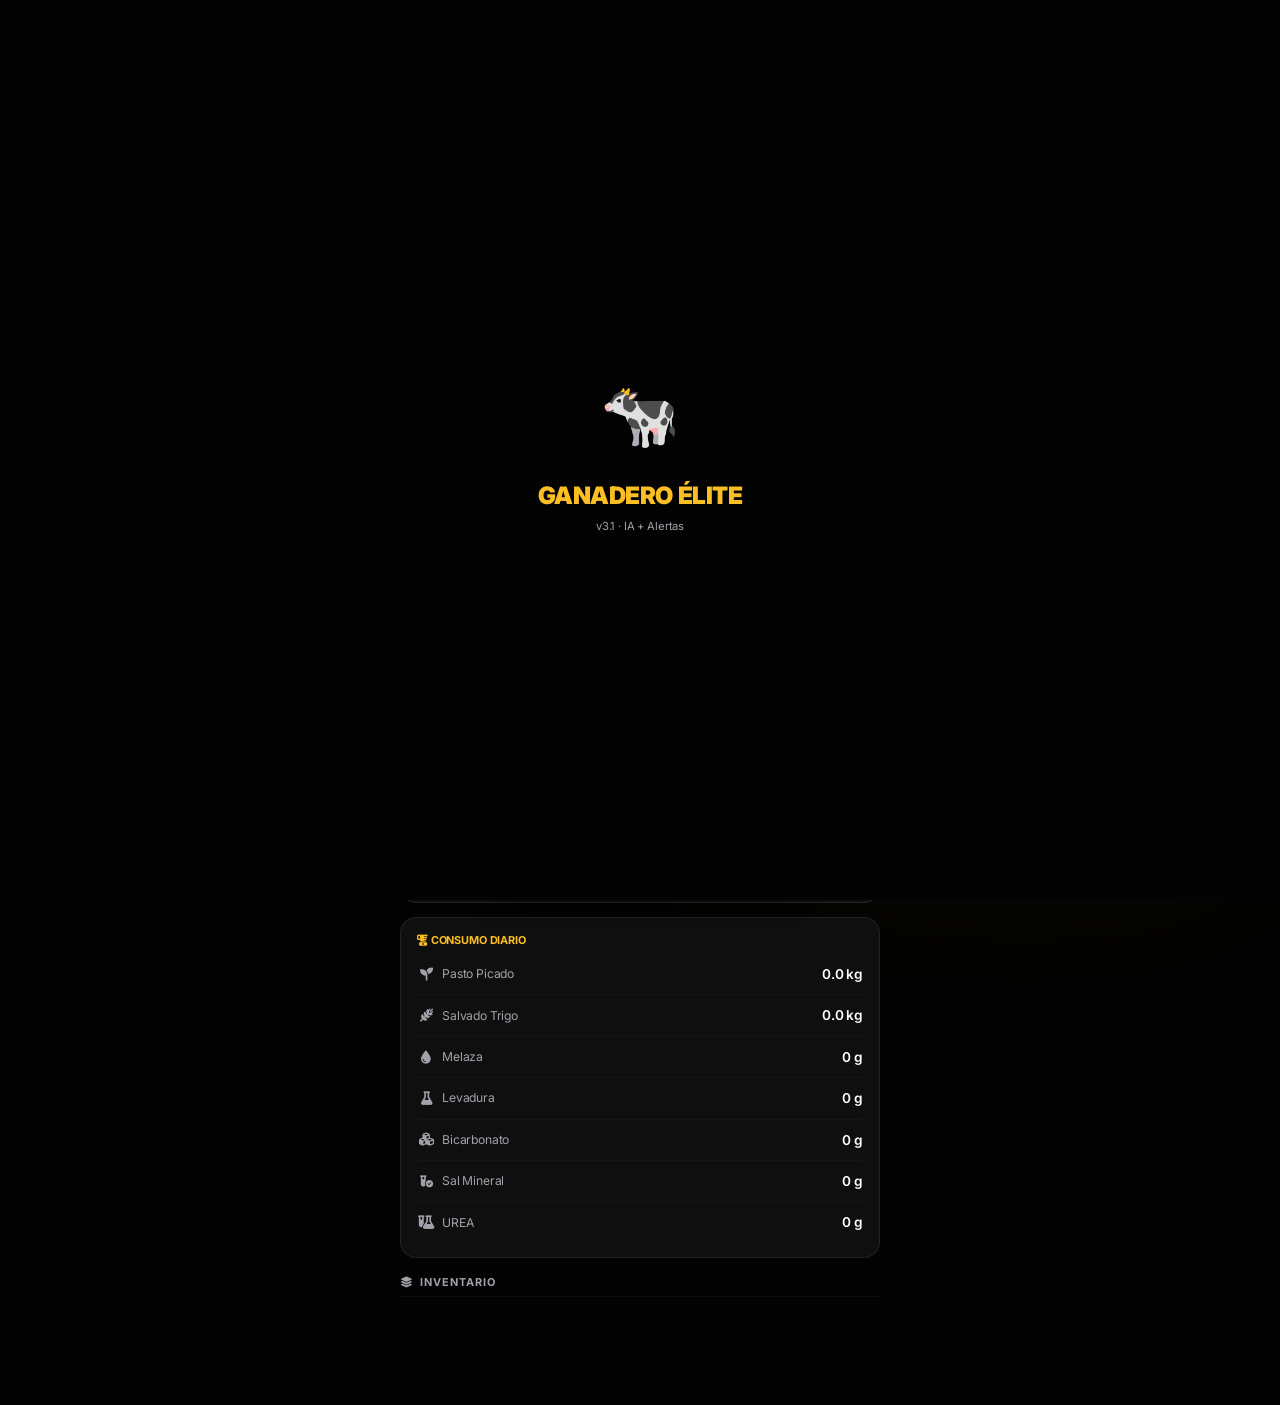
==== index.html @ cb21edc5 "Update index.html" ====
<!DOCTYPE html>
<html lang="es-CO">
<head>
    <meta charset="UTF-8">
    <meta name="viewport" content="width=device-width, initial-scale=1.0, maximum-scale=1.0, user-scalable=no, viewport-fit=cover">
    <title>GANADERO ÉLITE v3.1</title>
    <meta name="theme-color" content="#030303">
    <meta name="apple-mobile-web-app-capable" content="yes">
    <meta name="apple-mobile-web-app-status-bar-style" content="black-translucent">
    <meta name="apple-mobile-web-app-title" content="Ganadero Élite">
    <link rel="manifest" href="./manifest.json">
    <link rel="icon" href="data:image/svg+xml,%3Csvg xmlns='http://www.w3.org/2000/svg' width='32' height='32' viewBox='0 0 32 32'%3E%3Crect width='32' height='32' rx='6' fill='%23030303'/%3E%3Ctext x='16' y='22' font-size='16' text-anchor='middle' fill='%23fbbf24'%3E🐄%3C/text%3E%3C/svg%3E">
    <link href="https://fonts.googleapis.com/css2?family=Inter:wght@300;400;500;600;700;800;900&display=swap" rel="stylesheet">
    <link rel="stylesheet" href="https://cdnjs.cloudflare.com/ajax/libs/font-awesome/6.4.0/css/all.min.css">
    <link rel="stylesheet" href="./styles.css">
</head>
<body>
    <div class="aurora"></div>
    <div id="toastContainer"></div>
    <div id="modalContainer"></div>

    <div class="splash" id="splash" onclick="this.classList.add('hide')">
        <div class="splash-icon">🐄</div>
        <div class="splash-title">GANADERO ÉLITE</div>
        <div class="splash-sub">v3.1 · IA + Alertas</div>
    </div>

    <div class="app">
        <header>
            <h1><i class="fa-solid fa-crown"></i> GANADERO ÉLITE</h1>
            <p class="subtitle">Inteligencia Artificial · Alertas Inteligentes</p>
        </header>
        <div id="v-lote" class="page"></div>
        <div id="v-insumos" class="hidden page"></div>
        <div id="v-sanidad" class="hidden page"></div>
        <div id="v-ajustes" class="hidden page"></div>
        <div id="v-perfil" class="hidden page"></div>
    </div>

    <!-- MENÚ INFERIOR: Optimizado para pulgar derecho -->
    <nav class="bottom-nav" id="bottomNav">
        <button class="bn-btn" data-p="ajustes"><i class="fa-solid fa-gear"></i><span>Ajustes</span></button>
        <div class="bn-sep"></div>
        <button class="bn-btn" data-p="sanidad"><i class="fa-solid fa-syringe"></i><span>Sanidad</span></button>
        <div class="bn-sep"></div>
        <button class="bn-btn-add" onclick="toggleAdd()"><i class="fa-solid fa-plus"></i></button>
        <div class="bn-sep"></div>
        <button class="bn-btn" data-p="insumos"><i class="fa-solid fa-boxes"></i><span>Insumos</span></button>
        <div class="bn-sep"></div>
        <button class="bn-btn active" data-p="lote"><i class="fa-solid fa-chart-pie"></i><span>Lote</span></button>
    </nav>

    <div class="modal-overlay hidden" id="addAnimalModal">
        <div class="modal">
            <div class="modal-title">🐄 NUEVO ANIMAL</div>
            <div class="flex-col gap10">
                <input id="newN" type="text" placeholder="Nombre del Animal">
                <input id="newW" type="number" placeholder="Peso Inicial (kg)" min="20" max="2000">
                <button class="btn btn-gold" onclick="addAnimal()"><i class="fa-solid fa-check-circle"></i> GUARDAR</button>
                <button class="btn btn-gray" onclick="closeAddModal()">CANCELAR</button>
            </div>
        </div>
    </div>

    <script src="./app.js"></script>
</body>
</html>
---- styles.css ----
/* ==================== GANADERO ÉLITE v3.1 - ESTILOS ==================== */
:root {
    --bg: #030303; --card: rgba(18,18,18,.85); --border: rgba(255,255,255,.08);
    --accent: #fbbf24; --accent-glow: rgba(251,191,36,.4); --accent-grad: linear-gradient(135deg,#fbbf24,#f59e0b);
    --text: #fff; --muted: #a1a1aa; --danger: #ef4444; --success: #22c55e; --info: #3b82f6; --warning: #f59e0b; --purple: #a78bfa;
    --etapa-inicio: #fbbf24; --etapa-desarrollo: #60a5fa; --etapa-ceba: #fb923c; --etapa-madurez: #f87171;
}
* { margin: 0; padding: 0; box-sizing: border-box; -webkit-tap-highlight-color: transparent; }
body { font-family: 'Inter',-apple-system,sans-serif; background: var(--bg); color: var(--text); min-height: 100vh; padding: 14px 14px 100px; font-size: 15px; display: flex; justify-content: center; overflow-x: hidden; font-weight: 400; line-height: 1.5; -webkit-font-smoothing: antialiased; letter-spacing: -0.01em; }
.aurora { position: fixed; top: 0; left: 0; width: 100%; height: 100%; background: radial-gradient(circle at 20% 30%,#1e1b13 0%,transparent 40%),radial-gradient(circle at 80% 70%,#1a1608 0%,transparent 40%); z-index: -1; filter: blur(80px); opacity: .6; }
.app { width: 100%; max-width: 480px; position: relative; display: flex; flex-direction: column; gap: 16px; }
@keyframes fadeIn { from { opacity: 0; transform: translateY(8px); } to { opacity: 1; transform: translateY(0); } }
@keyframes slideIn { from { opacity: 0; transform: translateX(20px); } to { opacity: 1; transform: translateX(0); } }
@keyframes glow { 0%,100% { opacity: 1; } 50% { opacity: .4; } }
@keyframes slideDown { from { opacity: 0; transform: translateY(-20px); } to { opacity: 1; transform: translateY(0); } }
@keyframes pulse { 0%,100% { transform: scale(1); } 50% { transform: scale(1.02); } }
@keyframes trendUp { 0% { transform: translateY(0); } 50% { transform: translateY(-3px); } 100% { transform: translateY(0); } }
.page { animation: slideIn .3s ease; }
.splash { position: fixed; top: 0; left: 0; width: 100%; height: 100%; background: var(--bg); z-index: 9999; display: flex; flex-direction: column; align-items: center; justify-content: center; transition: opacity .5s ease; cursor: pointer; }
.splash.hide { opacity: 0; pointer-events: none; } .splash-icon { font-size: 4rem; animation: pulse 2s infinite; } .splash-title { font-weight: 900; font-size: 1.5rem; color: var(--accent); margin-top: 16px; letter-spacing: -0.02em; } .splash-sub { font-size: .7rem; color: var(--muted); margin-top: 4px; }
header { text-align: center; padding: 12px 0 8px; } header h1 { font-weight: 900; font-size: 1.75rem; background: var(--accent-grad); -webkit-background-clip: text; -webkit-text-fill-color: transparent; line-height: 1.15; } header .subtitle { font-size: .6rem; color: var(--muted); letter-spacing: 3px; font-weight: 500; text-transform: uppercase; }
.card { background: var(--card); backdrop-filter: blur(20px); -webkit-backdrop-filter: blur(20px); border: 1px solid var(--border); border-radius: 22px; padding: 18px 20px; margin-bottom: 14px; }
.card-sm { padding: 14px 16px; border-radius: 16px; }
input[type=number],input[type=text],select { width: 100%; padding: 14px 16px; border-radius: 16px; border: 1px solid var(--border); background: rgba(255,255,255,.04); color: var(--text); font-family: 'Inter',sans-serif; font-size: 15px; font-weight: 500; outline: none; transition: all .3s ease; }
select { appearance: none; -webkit-appearance: none; background-image: url("data:image/svg+xml,%3Csvg xmlns='http://www.w3.org/2000/svg' width='12' height='12' viewBox='0 0 12 12'%3E%3Cpath fill='%23a1a1aa' d='M6 8L1 3h10z'/%3E%3C/svg%3E"); background-repeat: no-repeat; background-position: right 16px center; padding-right: 40px; } select option { background: #1a1a1a; color: #fff; }
input:focus,select:focus { border-color: var(--accent); box-shadow: 0 0 0 4px rgba(251,191,36,.08); background: rgba(255,255,255,.07); }
.btn { width: 100%; padding: 15px 18px; border-radius: 18px; border: none; font-size: .8rem; font-weight: 700; cursor: pointer; display: flex; align-items: center; justify-content: center; gap: 9px; transition: all .3s ease; margin-bottom: 10px; position: relative; overflow: hidden; }
.btn::after { content: ''; position: absolute; width: 100%; height: 100%; top: 0; left: -100%; background: linear-gradient(90deg,transparent,rgba(255,255,255,.2),transparent); transition: left .5s ease; } .btn:active::after { left: 100%; } .btn:active { transform: scale(.96); }
.btn-gold { background: var(--accent-grad); color: #000; box-shadow: 0 8px 28px var(--accent-glow); } .btn-gray { background: rgba(255,255,255,.04); color: #fff; border: 1px solid var(--border); } .btn-green { background: rgba(34,197,94,.1); color: #22c55e; border: 1px solid rgba(34,197,94,.25); } .btn-purple { background: rgba(167,139,250,.1); color: #a78bfa; border: 1px solid rgba(167,139,250,.25); } .btn-danger { background: rgba(239,68,68,.1); color: #ef4444; border: 1px solid rgba(239,68,68,.25); } .btn-sm { width: auto; padding: 8px 14px; font-size: .7rem; min-height: 38px; }
.row { display: flex; justify-content: space-between; align-items: center; padding: 10px 0; border-bottom: 1px solid rgba(255,255,255,.025); } .row:last-child { border-bottom: none; }
.row-label { color: var(--muted); font-size: .76rem; display: flex; align-items: center; gap: 7px; } .row-label i { font-size: .82rem; width: 18px; text-align: center; } .row-val { font-weight: 600; font-size: .85rem; }
.capital-value { font-size: 1.9rem; font-weight: 800; color: var(--accent); line-height: 1.05; margin-bottom: 4px; letter-spacing: -0.03em; }
.stats-grid { display: grid; grid-template-columns: 1fr 1fr; gap: 9px; margin-top: 12px; } .stat-item { background: rgba(255,255,255,.015); padding: 10px 12px; border-radius: 12px; border: 1px solid rgba(255,255,255,.03); }
.estado-simple { display: flex; gap: 8px; margin: 10px 0; } .estado-pildora { flex: 1; text-align: center; padding: 10px 5px; border-radius: 12px; background: rgba(255,255,255,.02); border: 1px solid rgba(255,255,255,.05); } .estado-pildora .num { font-size: 1.3rem; font-weight: 800; } .estado-pildora .lbl { font-size: .55rem; color: var(--muted); margin-top: 2px; text-transform: uppercase; } .estado-pildora.e .num { color: var(--success); } .estado-pildora.b .num { color: var(--info); } .estado-pildora.r .num { color: var(--warning); } .estado-pildora.m .num { color: var(--danger); }
.progress { width: 100%; height: 6px; background: rgba(255,255,255,.06); border-radius: 4px; overflow: hidden; margin: 8px 0; } .progress-fill { height: 100%; border-radius: 4px; transition: width .8s ease; }
.alert-item { display: flex; align-items: flex-start; gap: 9px; padding: 10px 12px; border-radius: 12px; margin-bottom: 5px; font-size: .72rem; animation: pulse 3s infinite; }
.alert-danger { background: rgba(239,68,68,.08); border-left: 3px solid var(--danger); } .alert-warning { background: rgba(251,191,36,.08); border-left: 3px solid var(--warning); } .alert-info { background: rgba(59,130,246,.08); border-left: 3px solid var(--info); } .alert-purple { background: rgba(167,139,250,.08); border-left: 3px solid #a78bfa; }
.grid { display: grid; grid-template-columns: 1fr 1fr; gap: 12px; }
.animal-card { background: rgba(255,255,255,.025); border: 1px solid var(--border); border-left: 4px solid var(--border); border-radius: 18px; padding: 14px 10px; text-align: center; cursor: pointer; position: relative; transition: all .3s ease; }
.animal-card:active { background: rgba(251,191,36,.06); transform: translateY(-4px); }
.animal-card.etapa-inicio-card { border-left-color: var(--etapa-inicio); } .animal-card.etapa-desarrollo-card { border-left-color: var(--etapa-desarrollo); } .animal-card.etapa-ceba-card { border-left-color: var(--etapa-ceba); } .animal-card.etapa-madurez-card { border-left-color: var(--etapa-madurez); }
.animal-card .name { font-weight: 700; text-transform: uppercase; font-size: .7rem; letter-spacing: .3px; } .animal-card .weight { color: var(--accent); font-weight: 800; font-size: 1rem; margin: 2px 0; } .animal-card .cm { font-size: .66rem; font-weight: 600; margin-top: 2px; }
.trend-indicator { display: inline-flex; align-items: center; gap: 2px; font-size: .7rem; font-weight: 700; } .trend-up { color: var(--success); animation: trendUp 2s infinite; } .trend-down { color: var(--danger); } .trend-stable { color: var(--muted); }
.mini-chart { display: flex; align-items: flex-end; gap: 3px; height: 24px; justify-content: center; margin-top: 4px; } .mini-chart-bar { width: 6px; border-radius: 3px 3px 0 0; background: rgba(251,191,36,.3); transition: height .5s ease; } .mini-chart-bar:last-child { background: var(--accent); }
.etapa-tag { display: inline-block; padding: 2px 8px; border-radius: 10px; font-size: .55rem; font-weight: 600; margin: 3px 0; } .etapa-inicio { background: rgba(251,191,36,.15); color: #fbbf24; } .etapa-desarrollo { background: rgba(59,130,246,.15); color: #60a5fa; } .etapa-ceba { background: rgba(245,158,11,.15); color: #fb923c; } .etapa-madurez { background: rgba(239,68,68,.15); color: #f87171; }
.retiro-badge { display: inline-block; background: rgba(239,68,68,.2); color: #f87171; padding: 2px 6px; border-radius: 8px; font-size: .5rem; margin-top: 3px; animation: pulse 2s infinite; }
.mini-led { position: absolute; top: 10px; right: 10px; width: 10px; height: 10px; border-radius: 50%; } .ml-g { background: #22c55e; box-shadow: 0 0 8px rgba(34,197,94,.5); animation: glow 2s infinite; } .ml-b { background: #3b82f6; box-shadow: 0 0 8px rgba(59,130,246,.5); animation: glow 2.5s infinite; } .ml-o { background: #f59e0b; box-shadow: 0 0 8px rgba(245,158,11,.5); animation: glow 1.5s infinite; } .ml-r { background: #ef4444; box-shadow: 0 0 8px rgba(239,68,68,.5); animation: glow 1s infinite; } .ml-x { background: #6b7280; } .lock-icon { position: absolute; top: 8px; left: 10px; font-size: .7rem; color: #fbbf24; }
.section-title { display: flex; align-items: center; gap: 7px; font-size: .68rem; font-weight: 700; letter-spacing: 1px; text-transform: uppercase; color: var(--muted); margin: 16px 0 8px; padding-bottom: 6px; border-bottom: 1px solid rgba(255,255,255,.04); }
.alerta-card { display: flex; align-items: center; gap: 14px; padding: 16px; border-radius: 18px; margin-bottom: 14px; border: 2px solid; } .alerta-card.verde { background: rgba(34,197,94,.06); border-color: rgba(34,197,94,.35); } .alerta-card.azul { background: rgba(59,130,246,.06); border-color: rgba(59,130,246,.35); } .alerta-card.naranja { background: rgba(245,158,11,.06); border-color: rgba(245,158,11,.35); } .alerta-card.rojo { background: rgba(239,68,68,.06); border-color: rgba(239,68,68,.35); }
.alerta-led { width: 40px; height: 40px; border-radius: 50%; display: flex; align-items: center; justify-content: center; font-size: 1.2rem; flex-shrink: 0; } .alerta-led.verde { background: radial-gradient(circle at 35% 35%,#4ade80,#16a34a); } .alerta-led.azul { background: radial-gradient(circle at 35% 35%,#60a5fa,#2563eb); } .alerta-led.naranja { background: radial-gradient(circle at 35% 35%,#fbbf24,#d97706); } .alerta-led.rojo { background: radial-gradient(circle at 35% 35%,#f87171,#dc2626); }
.alerta-titulo { font-weight: 800; font-size: .9rem; margin-bottom: 2px; } .alerta-met { font-weight: 700; font-size: .72rem; margin-top: 3px; }
.hist-item { display: flex; justify-content: space-between; align-items: center; padding: 8px 10px; background: rgba(255,255,255,.015); border-radius: 10px; margin-bottom: 4px; border: 1px solid rgba(255,255,255,.03); font-size: .78rem; }
.badge { font-size: .65rem; font-weight: 600; padding: 2px 6px; border-radius: 6px; } .badge-up { background: rgba(34,197,94,.1); color: #22c55e; } .badge-down { background: rgba(239,68,68,.1); color: #ef4444; }

/* PERFIL ESTILO RED SOCIAL */
.profile-cover { text-align: center; padding: 20px 0 14px; }
.profile-avatar { width: 64px; height: 64px; border-radius: 50%; background: rgba(255,255,255,.05); display: flex; align-items: center; justify-content: center; font-size: 2rem; margin: 0 auto 8px; border: 2px solid var(--accent); }
.profile-name { font-weight: 900; font-size: 1.3rem; color: var(--accent); } .profile-sub { font-size: .6rem; color: var(--muted); letter-spacing: 1px; font-weight: 500; }
.profile-stats { display: flex; gap: 8px; justify-content: center; margin: 10px 0; }
.profile-stat { text-align: center; padding: 6px 12px; background: rgba(255,255,255,.02); border-radius: 10px; } .profile-stat .val { font-size: .9rem; font-weight: 700; color: var(--accent); } .profile-stat .lbl { font-size: .55rem; color: var(--muted); }
.proyeccion-grid { display: grid; grid-template-columns: 1fr 1fr 1fr; gap: 6px; margin-top: 8px; } .proyeccion-item { background: rgba(255,255,255,.02); padding: 8px 6px; border-radius: 10px; text-align: center; border: 1px solid rgba(255,255,255,.04); } .proyeccion-item .dias { font-size: .6rem; color: var(--muted); } .proyeccion-item .peso { font-weight: 700; font-size: .85rem; color: var(--accent); } .proyeccion-item .ganancia { font-size: .6rem; margin-top: 2px; }
.aplicacion-item { background: rgba(255,255,255,.02); padding: 8px 12px; border-radius: 10px; margin-bottom: 3px; font-size: .7rem; display: flex; justify-content: space-between; align-items: center; border: 1px solid rgba(255,255,255,.03); }
.insumo-row { display: flex; align-items: center; gap: 8px; padding: 10px 0; border-bottom: 1px solid rgba(255,255,255,.03); } .insumo-row:last-child { border-bottom: none; } .insumo-row i { font-size: 1rem; width: 22px; text-align: center; flex-shrink: 0; } .insumo-info { flex: 1; } .insumo-info .insumo-nombre { font-size: .78rem; font-weight: 500; display: block; } .insumo-info .insumo-detalle { font-size: .6rem; color: var(--muted); } .insumo-inputs { display: flex; gap: 4px; align-items: center; } .insumo-inputs input { width: 70px; text-align: right; padding: 8px 6px; font-size: .75rem; min-height: 32px; }
.sup-card { background: rgba(255,255,255,.02); border: 1px solid rgba(255,255,255,.06); border-radius: 14px; padding: 12px; margin-bottom: 8px; } .sup-card-header { display: flex; justify-content: space-between; align-items: center; margin-bottom: 4px; } .sup-card-header .sup-nombre { font-size: .76rem; font-weight: 600; } .sup-card-actions { display: flex; gap: 4px; } .sup-card-actions button { background: transparent; border: none; color: var(--muted); font-size: .75rem; cursor: pointer; padding: 4px 6px; border-radius: 6px; } .sup-card-body { font-size: .63rem; color: var(--muted); display: flex; flex-wrap: wrap; gap: 6px; } .sup-card-body span { background: rgba(255,255,255,.03); padding: 2px 6px; border-radius: 5px; }
.stock-row { display: flex; align-items: center; gap: 10px; padding: 10px 0; border-bottom: 1px solid rgba(255,255,255,.03); } .stock-row:last-child { border-bottom: none; } .stock-row i { font-size: 1rem; width: 20px; text-align: center; flex-shrink: 0; } .stock-info { flex: 1; } .stock-info .stock-name { font-size: .76rem; font-weight: 500; display: block; } .stock-info .stock-consumo { font-size: .6rem; color: var(--muted); display: block; margin-top: 2px; }
.config-section { background: rgba(255,255,255,.02); padding: 12px; border-radius: 14px; margin-bottom: 10px; border: 1px solid rgba(255,255,255,.05); } .config-section h3 { font-size: .72rem; font-weight: 700; color: var(--accent); margin-bottom: 6px; display: flex; align-items: center; gap: 6px; }
.ia-card { background: rgba(167,139,250,.05); border: 1px solid rgba(167,139,250,.2); border-radius: 16px; padding: 14px; margin-bottom: 14px; } .ia-card .ia-title { font-size: .7rem; font-weight: 700; color: var(--purple); margin-bottom: 6px; display: flex; align-items: center; gap: 6px; } .ia-card .ia-prediction { font-size: 1.1rem; font-weight: 800; color: var(--accent); } .ia-card .ia-confidence { font-size: .58rem; color: var(--muted); margin-top: 2px; }
.ranking-item { display: flex; align-items: center; gap: 8px; padding: 6px 0; font-size: .7rem; } .ranking-emoji { font-size: 1rem; }

/* MENÚ INFERIOR */
.bottom-nav { position: fixed; bottom: 16px; left: 50%; transform: translateX(-50%); display: flex; gap: 0; background: var(--card); backdrop-filter: blur(20px); border-radius: 20px; padding: 6px 8px; border: 1px solid var(--border); z-index: 100; box-shadow: 0 10px 30px rgba(0,0,0,0.5); width: auto; max-width: 95%; }
.bn-btn { display: flex; flex-direction: column; align-items: center; justify-content: center; gap: 2px; padding: 8px 14px; border: none; background: transparent; color: var(--muted); font-family: 'Inter',sans-serif; font-size: .55rem; font-weight: 500; cursor: pointer; border-radius: 14px; transition: all .3s ease; min-width: 50px; } .bn-btn i { font-size: 1.1rem; } .bn-btn.active { color: var(--accent); } .bn-btn.active i { color: var(--accent); }
.bn-btn-add { width: 48px; height: 48px; border-radius: 50%; background: var(--accent-grad); color: #000; border: none; font-size: 1.3rem; cursor: pointer; display: flex; align-items: center; justify-content: center; margin: -10px 4px 0 4px; box-shadow: 0 6px 20px var(--accent-glow); transition: all .3s ease; flex-shrink: 0; } .bn-btn-add:active { transform: scale(.9); }
.modal-overlay { position: fixed; top: 0; left: 0; width: 100%; height: 100%; background: rgba(0,0,0,.8); z-index: 200; display: flex; align-items: center; justify-content: center; padding: 20px; } .modal { background: #1a1a1a; border: 1px solid var(--border); border-radius: 22px; padding: 24px; width: 100%; max-width: 420px; max-height: 80vh; overflow-y: auto; } .modal-title { font-weight: 700; font-size: .9rem; margin-bottom: 12px; color: var(--accent); }
.toast { position: fixed; top: 20px; left: 50%; transform: translateX(-50%); background: var(--card); border: 1px solid var(--accent); padding: 14px 22px; border-radius: 30px; z-index: 1000; font-weight: 500; font-size: .8rem; color: var(--text); animation: slideDown .4s ease,fadeIn .4s ease; box-shadow: 0 10px 30px rgba(0,0,0,.5); text-align: center; max-width: 90%; }
.hidden { display: none !important; } .flex-col { display: flex; flex-direction: column; } .gap8 { gap: 8px; } .gap10 { gap: 10px; } .mb6 { margin-bottom: 6px; } .mb8 { margin-bottom: 8px; } .mb14 { margin-bottom: 14px; } .mt8 { margin-top: 8px; } .mt12 { margin-top: 12px; } .mt20 { margin-top: 20px; } .pt12 { padding-top: 12px; } .bt { border-top: 1px solid var(--border); } .text-success { color: var(--success); } .text-danger { color: var(--danger); }
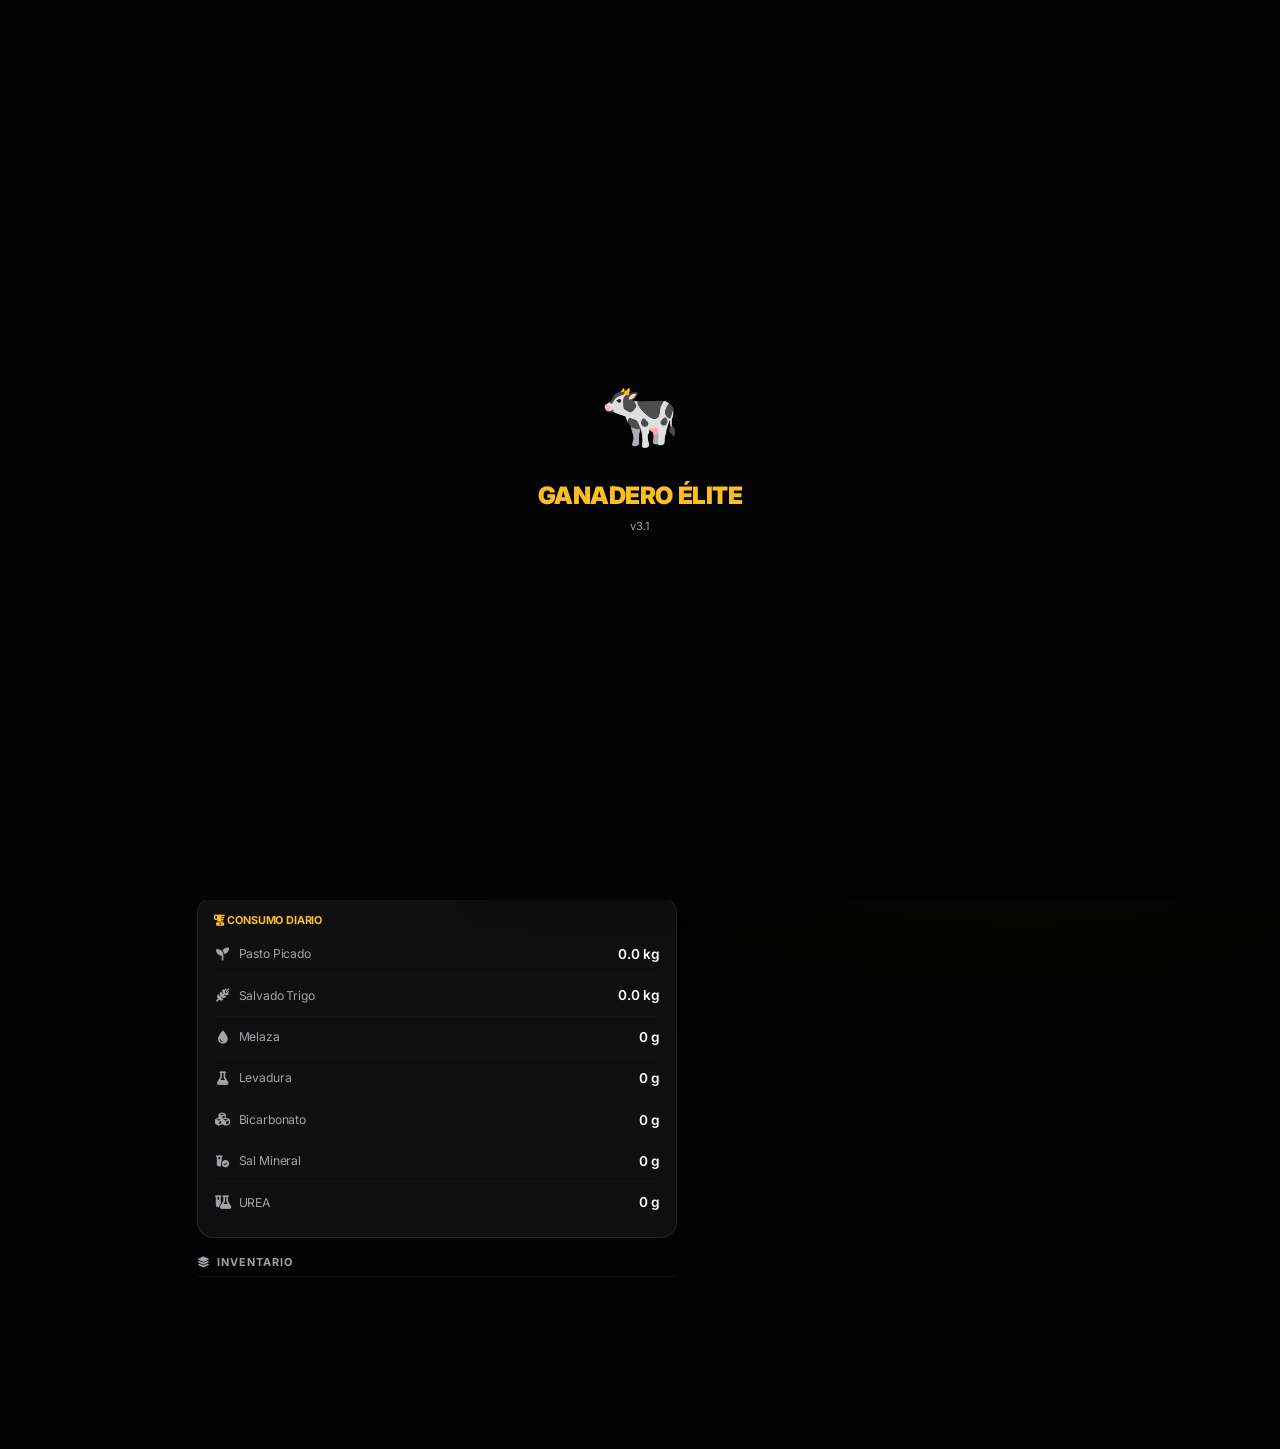
==== commit 9514dcc8: "Update index.html" ====
--- a/index.html
+++ b/index.html
@@ -3,7 +3,7 @@
 <head>
     <meta charset="UTF-8">
     <meta name="viewport" content="width=device-width, initial-scale=1.0, maximum-scale=1.0, user-scalable=no, viewport-fit=cover">
-    <title>GANADERO ÉLITE v3.1</title>
+    <title>GANADERO ÉLITE</title>
     <meta name="theme-color" content="#030303">
     <meta name="apple-mobile-web-app-capable" content="yes">
     <meta name="apple-mobile-web-app-status-bar-style" content="black-translucent">
@@ -22,13 +22,13 @@
     <div class="splash" id="splash" onclick="this.classList.add('hide')">
         <div class="splash-icon">🐄</div>
         <div class="splash-title">GANADERO ÉLITE</div>
-        <div class="splash-sub">v3.1 · IA + Alertas</div>
+        <div class="splash-sub">v3.1</div>
     </div>
 
     <div class="app">
         <header>
             <h1><i class="fa-solid fa-crown"></i> GANADERO ÉLITE</h1>
-            <p class="subtitle">Inteligencia Artificial · Alertas Inteligentes</p>
+            <p class="subtitle">Gestión Inteligente</p>
         </header>
         <div id="v-lote" class="page"></div>
         <div id="v-insumos" class="hidden page"></div>
@@ -37,16 +37,12 @@
         <div id="v-perfil" class="hidden page"></div>
     </div>
 
-    <!-- MENÚ INFERIOR: Optimizado para pulgar derecho -->
+    <!-- Menú reorganizado para pulgar derecho -->
     <nav class="bottom-nav" id="bottomNav">
         <button class="bn-btn" data-p="ajustes"><i class="fa-solid fa-gear"></i><span>Ajustes</span></button>
-        <div class="bn-sep"></div>
         <button class="bn-btn" data-p="sanidad"><i class="fa-solid fa-syringe"></i><span>Sanidad</span></button>
-        <div class="bn-sep"></div>
         <button class="bn-btn-add" onclick="toggleAdd()"><i class="fa-solid fa-plus"></i></button>
-        <div class="bn-sep"></div>
         <button class="bn-btn" data-p="insumos"><i class="fa-solid fa-boxes"></i><span>Insumos</span></button>
-        <div class="bn-sep"></div>
         <button class="bn-btn active" data-p="lote"><i class="fa-solid fa-chart-pie"></i><span>Lote</span></button>
     </nav>
 
--- a/styles.css
+++ b/styles.css
@@ -67,10 +67,112 @@
 .ia-card { background: rgba(167,139,250,.05); border: 1px solid rgba(167,139,250,.2); border-radius: 16px; padding: 14px; margin-bottom: 14px; } .ia-card .ia-title { font-size: .7rem; font-weight: 700; color: var(--purple); margin-bottom: 6px; display: flex; align-items: center; gap: 6px; } .ia-card .ia-prediction { font-size: 1.1rem; font-weight: 800; color: var(--accent); } .ia-card .ia-confidence { font-size: .58rem; color: var(--muted); margin-top: 2px; }
 .ranking-item { display: flex; align-items: center; gap: 8px; padding: 6px 0; font-size: .7rem; } .ranking-emoji { font-size: 1rem; }
 
-/* MENÚ INFERIOR */
-.bottom-nav { position: fixed; bottom: 16px; left: 50%; transform: translateX(-50%); display: flex; gap: 0; background: var(--card); backdrop-filter: blur(20px); border-radius: 20px; padding: 6px 8px; border: 1px solid var(--border); z-index: 100; box-shadow: 0 10px 30px rgba(0,0,0,0.5); width: auto; max-width: 95%; }
-.bn-btn { display: flex; flex-direction: column; align-items: center; justify-content: center; gap: 2px; padding: 8px 14px; border: none; background: transparent; color: var(--muted); font-family: 'Inter',sans-serif; font-size: .55rem; font-weight: 500; cursor: pointer; border-radius: 14px; transition: all .3s ease; min-width: 50px; } .bn-btn i { font-size: 1.1rem; } .bn-btn.active { color: var(--accent); } .bn-btn.active i { color: var(--accent); }
-.bn-btn-add { width: 48px; height: 48px; border-radius: 50%; background: var(--accent-grad); color: #000; border: none; font-size: 1.3rem; cursor: pointer; display: flex; align-items: center; justify-content: center; margin: -10px 4px 0 4px; box-shadow: 0 6px 20px var(--accent-glow); transition: all .3s ease; flex-shrink: 0; } .bn-btn-add:active { transform: scale(.9); }
-.modal-overlay { position: fixed; top: 0; left: 0; width: 100%; height: 100%; background: rgba(0,0,0,.8); z-index: 200; display: flex; align-items: center; justify-content: center; padding: 20px; } .modal { background: #1a1a1a; border: 1px solid var(--border); border-radius: 22px; padding: 24px; width: 100%; max-width: 420px; max-height: 80vh; overflow-y: auto; } .modal-title { font-weight: 700; font-size: .9rem; margin-bottom: 12px; color: var(--accent); }
-.toast { position: fixed; top: 20px; left: 50%; transform: translateX(-50%); background: var(--card); border: 1px solid var(--accent); padding: 14px 22px; border-radius: 30px; z-index: 1000; font-weight: 500; font-size: .8rem; color: var(--text); animation: slideDown .4s ease,fadeIn .4s ease; box-shadow: 0 10px 30px rgba(0,0,0,.5); text-align: center; max-width: 90%; }
-.hidden { display: none !important; } .flex-col { display: flex; flex-direction: column; } .gap8 { gap: 8px; } .gap10 { gap: 10px; } .mb6 { margin-bottom: 6px; } .mb8 { margin-bottom: 8px; } .mb14 { margin-bottom: 14px; } .mt8 { margin-top: 8px; } .mt12 { margin-top: 12px; } .mt20 { margin-top: 20px; } .pt12 { padding-top: 12px; } .bt { border-top: 1px solid var(--border); } .text-success { color: var(--success); } .text-danger { color: var(--danger); }
+/* ==================== MENÚ INFERIOR REDISEÑADO ==================== */
+.bottom-nav {
+    position: fixed;
+    bottom: 16px;
+    left: 50%;
+    transform: translateX(-50%);
+    display: flex;
+    align-items: center;
+    gap: 0;
+    background: rgba(10,10,10,.95);
+    backdrop-filter: blur(20px);
+    -webkit-backdrop-filter: blur(20px);
+    border-radius: 20px;
+    padding: 8px 10px;
+    border: 1.5px solid rgba(251,191,36,.2);
+    z-index: 100;
+    box-shadow: 0 8px 32px rgba(0,0,0,.6), 0 0 0 1px rgba(251,191,36,.05);
+    width: auto;
+    max-width: 96%;
+}
+
+.bn-btn {
+    display: flex;
+    flex-direction: column;
+    align-items: center;
+    justify-content: center;
+    gap: 3px;
+    padding: 8px 12px;
+    border: none;
+    background: transparent;
+    color: var(--muted);
+    font-family: 'Inter', sans-serif;
+    font-size: .6rem;
+    font-weight: 500;
+    cursor: pointer;
+    border-radius: 14px;
+    transition: all .3s ease;
+    min-width: 50px;
+    position: relative;
+}
+
+.bn-btn i {
+    font-size: 1.3rem;
+    transition: all .3s ease;
+}
+
+.bn-btn span {
+    transition: all .3s ease;
+}
+
+/* Indicador de botón activo - barra dorada superior */
+.bn-btn.active {
+    color: var(--accent);
+}
+
+.bn-btn.active i {
+    color: var(--accent);
+}
+
+.bn-btn.active::before {
+    content: '';
+    position: absolute;
+    top: 2px;
+    left: 50%;
+    transform: translateX(-50%);
+    width: 20px;
+    height: 3px;
+    background: var(--accent-grad);
+    border-radius: 2px;
+    box-shadow: 0 0 6px var(--accent-glow);
+}
+
+/* Separadores entre botones */
+.bn-sep {
+    width: 1px;
+    height: 20px;
+    background: rgba(255,255,255,.06);
+    flex-shrink: 0;
+}
+
+/* Botón central (+) con glow pulsante */
+.bn-btn-add {
+    width: 50px;
+    height: 50px;
+    border-radius: 50%;
+    background: var(--accent-grad);
+    color: #000;
+    border: none;
+    font-size: 1.4rem;
+    cursor: pointer;
+    display: flex;
+    align-items: center;
+    justify-content: center;
+    margin: 0 2px;
+    box-shadow: 0 0 20px var(--accent-glow);
+    transition: all .3s ease;
+    flex-shrink: 0;
+    animation: pulse 3s infinite;
+}
+
+.bn-btn-add:active {
+    transform: scale(.88);
+    box-shadow: 0 0 30px var(--accent-glow);
+}
+
+@keyframes pulse {
+    0%, 100% { box-shadow: 0 0 20px var(--accent-glow); }
+    50% { box-shadow: 0 0 35px var(--accent-glow), 0 0 60px rgba(251,191,36,.3); }
+}
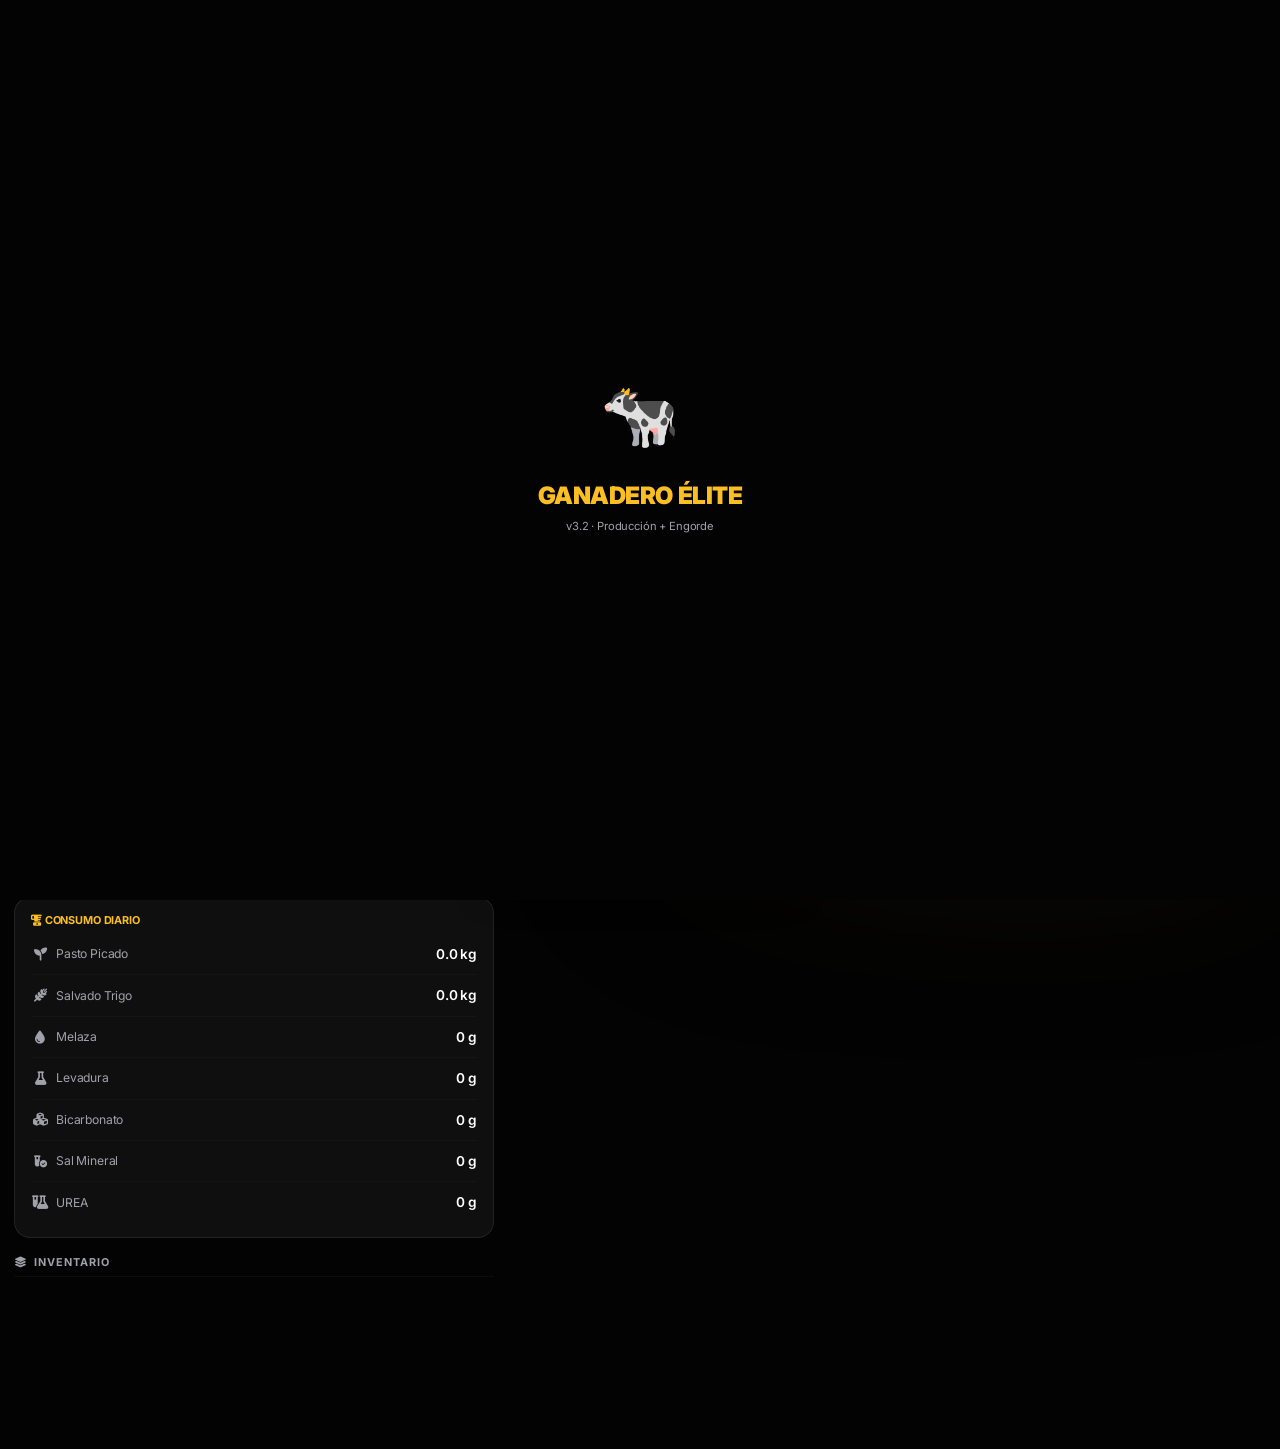
==== commit b1fba51f: "Update index.html" ====
--- a/index.html
+++ b/index.html
@@ -3,7 +3,7 @@
 <head>
     <meta charset="UTF-8">
     <meta name="viewport" content="width=device-width, initial-scale=1.0, maximum-scale=1.0, user-scalable=no, viewport-fit=cover">
-    <title>GANADERO ÉLITE</title>
+    <title>GANADERO ÉLITE v3.2</title>
     <meta name="theme-color" content="#030303">
     <meta name="apple-mobile-web-app-capable" content="yes">
     <meta name="apple-mobile-web-app-status-bar-style" content="black-translucent">
@@ -22,7 +22,7 @@
     <div class="splash" id="splash" onclick="this.classList.add('hide')">
         <div class="splash-icon">🐄</div>
         <div class="splash-title">GANADERO ÉLITE</div>
-        <div class="splash-sub">v3.1</div>
+        <div class="splash-sub">v3.2 · Producción + Engorde</div>
     </div>
 
     <div class="app">
@@ -37,7 +37,6 @@
         <div id="v-perfil" class="hidden page"></div>
     </div>
 
-    <!-- Menú reorganizado para pulgar derecho -->
     <nav class="bottom-nav" id="bottomNav">
         <button class="bn-btn" data-p="ajustes"><i class="fa-solid fa-gear"></i><span>Ajustes</span></button>
         <button class="bn-btn" data-p="sanidad"><i class="fa-solid fa-syringe"></i><span>Sanidad</span></button>
@@ -52,12 +51,76 @@
             <div class="flex-col gap10">
                 <input id="newN" type="text" placeholder="Nombre del Animal">
                 <input id="newW" type="number" placeholder="Peso Inicial (kg)" min="20" max="2000">
+                <select id="newTipo"><option value="engorde">🥩 Engorde (Carne)</option><option value="leche">🥛 Leche</option></select>
+                <select id="newOrigen" onchange="toggleOrigen()"><option value="nacimiento">🐮 Nació en la finca</option><option value="comprado">💰 Comprado</option></select>
+                <div id="origenNacimiento"><input id="newMadre" type="text" placeholder="Nombre de la madre (opcional)"></div>
+                <div id="origenComprado" class="hidden"><input id="newPrecio" type="number" placeholder="Precio de compra ($)"></div>
+                <select id="newLote"><option value="">Sin lote (por defecto)</option></select>
                 <button class="btn btn-gold" onclick="addAnimal()"><i class="fa-solid fa-check-circle"></i> GUARDAR</button>
                 <button class="btn btn-gray" onclick="closeAddModal()">CANCELAR</button>
             </div>
         </div>
     </div>
 
+    <input type="file" id="fotoInput" accept="image/*" style="display:none" onchange="guardarFoto()">
+
     <script src="./app.js"></script>
+    <!-- BeforeInstallPrompt -->
+<script>
+var deferredPrompt;
+window.addEventListener('beforeinstallprompt', function(e) {
+    e.preventDefault();
+    deferredPrompt = e;
+    // Mostrar botón de instalar después de 10 segundos
+    setTimeout(function() {
+        if (deferredPrompt) {
+            var installBtn = document.createElement('button');
+            installBtn.className = 'btn btn-gold';
+            installBtn.style.cssText = 'position:fixed;bottom:100px;left:50%;transform:translateX(-50%);z-index:300;width:auto;padding:12px 24px;animation:slideDown 0.5s ease;';
+            installBtn.innerHTML = '<i class="fa-solid fa-download"></i> INSTALAR APP';
+            installBtn.onclick = function() {
+                deferredPrompt.prompt();
+                deferredPrompt.userChoice.then(function(result) {
+                    if (result.outcome === 'accepted') installBtn.remove();
+                    deferredPrompt = null;
+                });
+            };
+            document.body.appendChild(installBtn);
+        }
+    }, 10000);
+});
+
+window.addEventListener('appinstalled', function() {
+    deferredPrompt = null;
+    console.log('PWA instalada');
+});
+</script>
+
+<!-- Notificaciones push locales -->
+<script>
+function programarNotificaciones() {
+    if (!('Notification' in window) || Notification.permission !== 'granted') return;
+    var ahora = new Date();
+    var manana8am = new Date(ahora.getFullYear(), ahora.getMonth(), ahora.getDate() + 1, 8, 0, 0);
+    var tiempo = manana8am.getTime() - ahora.getTime();
+    setTimeout(function() {
+        new Notification('🐄 GANADERO ÉLITE', { body: 'Revisa el estado de tus animales hoy.', icon: 'data:image/svg+xml,%3Csvg xmlns="http://www.w3.org/2000/svg" width="32" height="32"%3E%3Ctext y="22" font-size="20"%3E🐄%3C/text%3E%3C/svg%3E', vibrate: [100, 50, 100], tag: 'diario' });
+        programarNotificaciones();
+    }, Math.min(tiempo, 86400000));
+}
+if ('Notification' in window && Notification.permission === 'default') {
+    setTimeout(function() { Notification.requestPermission().then(function(p) { if (p === 'granted') programarNotificaciones(); }); }, 5000);
+}
+if ('Notification' in window && Notification.permission === 'granted') programarNotificaciones();
+
+// Badge en icono (alertas)
+function actualizarBadge(count) {
+    if ('setAppBadge' in navigator) {
+        if (count > 0) navigator.setAppBadge(count).catch(function() {});
+        else navigator.clearAppBadge().catch(function() {});
+    }
+}
+</script>
+    
 </body>
 </html>
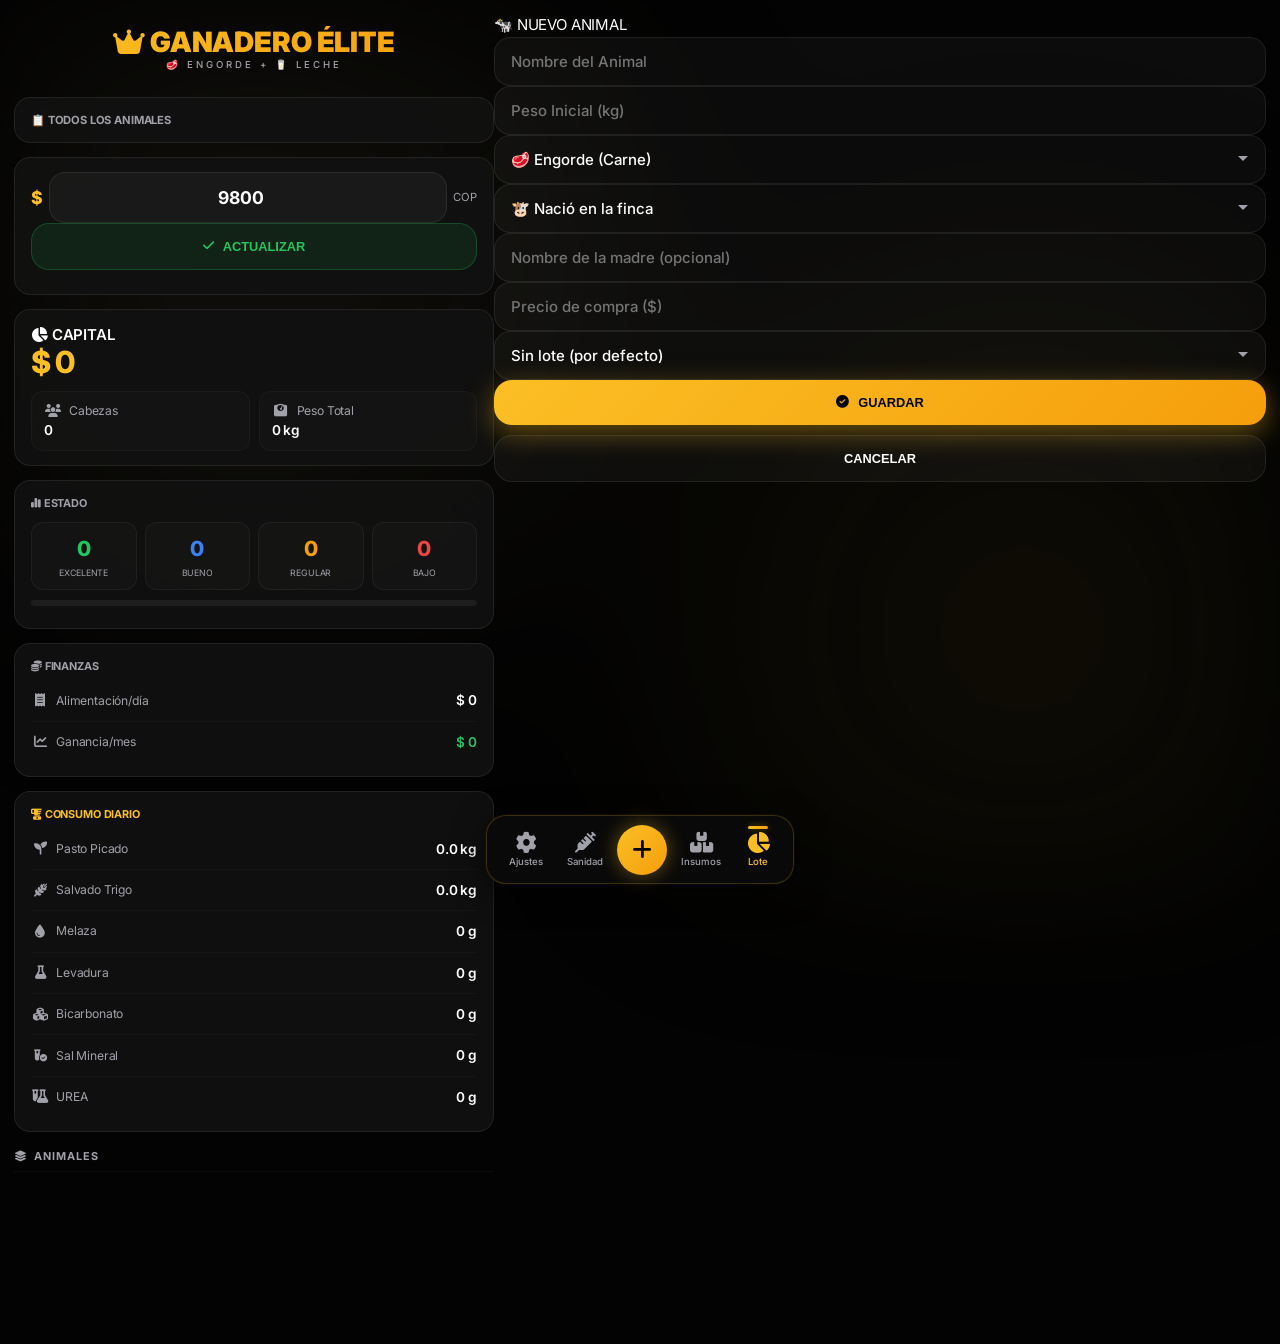
==== commit a6f6b0b4: "Update index.html" ====
--- a/index.html
+++ b/index.html
@@ -3,7 +3,7 @@
 <head>
     <meta charset="UTF-8">
     <meta name="viewport" content="width=device-width, initial-scale=1.0, maximum-scale=1.0, user-scalable=no, viewport-fit=cover">
-    <title>GANADERO ÉLITE v3.2</title>
+    <title>GANADERO ÉLITE v3.2.2</title>
     <meta name="theme-color" content="#030303">
     <meta name="apple-mobile-web-app-capable" content="yes">
     <meta name="apple-mobile-web-app-status-bar-style" content="black-translucent">
@@ -19,16 +19,16 @@
     <div id="toastContainer"></div>
     <div id="modalContainer"></div>
 
-    <div class="splash" id="splash" onclick="this.classList.add('hide')">
+    <div class="splash" id="splash" onclick="forceHideSplash()">
         <div class="splash-icon">🐄</div>
         <div class="splash-title">GANADERO ÉLITE</div>
-        <div class="splash-sub">v3.2 · Producción + Engorde</div>
+        <div class="splash-sub">v3.2.2</div>
     </div>
 
     <div class="app">
         <header>
             <h1><i class="fa-solid fa-crown"></i> GANADERO ÉLITE</h1>
-            <p class="subtitle">Gestión Inteligente</p>
+            <p class="subtitle">🥩 Engorde + 🥛 Leche</p>
         </header>
         <div id="v-lote" class="page"></div>
         <div id="v-insumos" class="hidden page"></div>
@@ -64,63 +64,12 @@
 
     <input type="file" id="fotoInput" accept="image/*" style="display:none" onchange="guardarFoto()">
 
+    <script>
+    function forceHideSplash() { var s = document.getElementById('splash'); if (s) { s.classList.add('hide'); setTimeout(function() { if (s.parentNode) s.style.display = 'none'; }, 500); } }
+    setTimeout(forceHideSplash, 1200);
+    document.addEventListener('DOMContentLoaded', function() { setTimeout(forceHideSplash, 600); });
+    window.addEventListener('load', function() { setTimeout(forceHideSplash, 400); });
+    </script>
     <script src="./app.js"></script>
-    <!-- BeforeInstallPrompt -->
-<script>
-var deferredPrompt;
-window.addEventListener('beforeinstallprompt', function(e) {
-    e.preventDefault();
-    deferredPrompt = e;
-    // Mostrar botón de instalar después de 10 segundos
-    setTimeout(function() {
-        if (deferredPrompt) {
-            var installBtn = document.createElement('button');
-            installBtn.className = 'btn btn-gold';
-            installBtn.style.cssText = 'position:fixed;bottom:100px;left:50%;transform:translateX(-50%);z-index:300;width:auto;padding:12px 24px;animation:slideDown 0.5s ease;';
-            installBtn.innerHTML = '<i class="fa-solid fa-download"></i> INSTALAR APP';
-            installBtn.onclick = function() {
-                deferredPrompt.prompt();
-                deferredPrompt.userChoice.then(function(result) {
-                    if (result.outcome === 'accepted') installBtn.remove();
-                    deferredPrompt = null;
-                });
-            };
-            document.body.appendChild(installBtn);
-        }
-    }, 10000);
-});
-
-window.addEventListener('appinstalled', function() {
-    deferredPrompt = null;
-    console.log('PWA instalada');
-});
-</script>
-
-<!-- Notificaciones push locales -->
-<script>
-function programarNotificaciones() {
-    if (!('Notification' in window) || Notification.permission !== 'granted') return;
-    var ahora = new Date();
-    var manana8am = new Date(ahora.getFullYear(), ahora.getMonth(), ahora.getDate() + 1, 8, 0, 0);
-    var tiempo = manana8am.getTime() - ahora.getTime();
-    setTimeout(function() {
-        new Notification('🐄 GANADERO ÉLITE', { body: 'Revisa el estado de tus animales hoy.', icon: 'data:image/svg+xml,%3Csvg xmlns="http://www.w3.org/2000/svg" width="32" height="32"%3E%3Ctext y="22" font-size="20"%3E🐄%3C/text%3E%3C/svg%3E', vibrate: [100, 50, 100], tag: 'diario' });
-        programarNotificaciones();
-    }, Math.min(tiempo, 86400000));
-}
-if ('Notification' in window && Notification.permission === 'default') {
-    setTimeout(function() { Notification.requestPermission().then(function(p) { if (p === 'granted') programarNotificaciones(); }); }, 5000);
-}
-if ('Notification' in window && Notification.permission === 'granted') programarNotificaciones();
-
-// Badge en icono (alertas)
-function actualizarBadge(count) {
-    if ('setAppBadge' in navigator) {
-        if (count > 0) navigator.setAppBadge(count).catch(function() {});
-        else navigator.clearAppBadge().catch(function() {});
-    }
-}
-</script>
-    
 </body>
 </html>
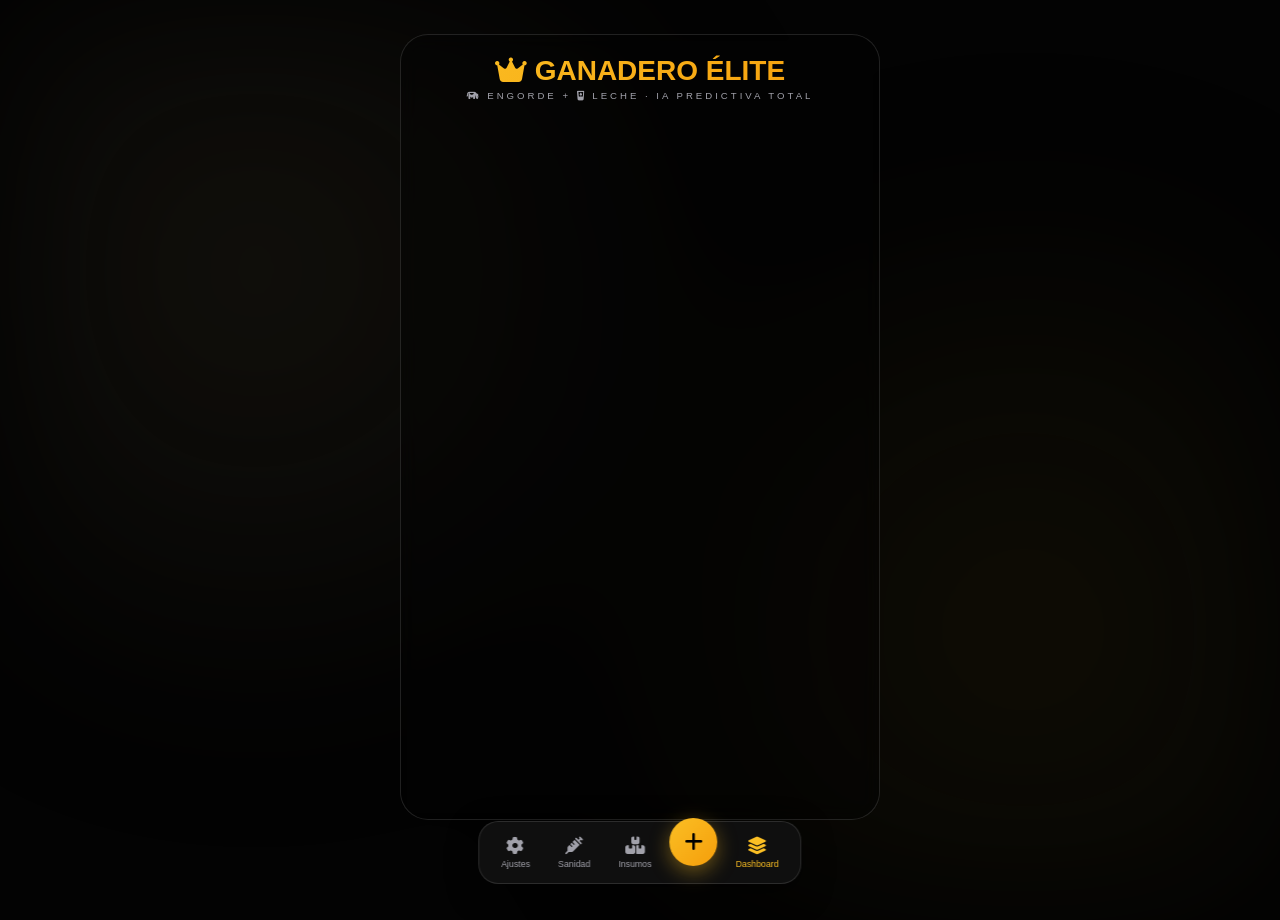
==== commit 2954e7ea: "Update index.html" ====
--- a/index.html
+++ b/index.html
@@ -3,16 +3,25 @@
 <head>
     <meta charset="UTF-8">
     <meta name="viewport" content="width=device-width, initial-scale=1.0, maximum-scale=1.0, user-scalable=no, viewport-fit=cover">
-    <title>GANADERO ÉLITE v3.2.2</title>
+    <title>GANADERO ÉLITE v5.0</title>
     <meta name="theme-color" content="#030303">
     <meta name="apple-mobile-web-app-capable" content="yes">
     <meta name="apple-mobile-web-app-status-bar-style" content="black-translucent">
     <meta name="apple-mobile-web-app-title" content="Ganadero Élite">
+    <meta name="mobile-web-app-capable" content="yes">
+    <meta name="description" content="Gestión inteligente de ganadería con IA Predictiva Total - 100% Offline">
+    
+    <!-- Font Awesome 6 -->
+    <link rel="stylesheet" href="https://cdnjs.cloudflare.com/ajax/libs/font-awesome/6.5.1/css/all.min.css">
+    
+    <!-- Estilos propios -->
+    <link rel="stylesheet" href="./styles.css">
+    
+    <!-- Manifest PWA -->
     <link rel="manifest" href="./manifest.json">
-    <link rel="icon" href="data:image/svg+xml,%3Csvg xmlns='http://www.w3.org/2000/svg' width='32' height='32' viewBox='0 0 32 32'%3E%3Crect width='32' height='32' rx='6' fill='%23030303'/%3E%3Ctext x='16' y='22' font-size='16' text-anchor='middle' fill='%23fbbf24'%3E🐄%3C/text%3E%3C/svg%3E">
-    <link href="https://fonts.googleapis.com/css2?family=Inter:wght@300;400;500;600;700;800;900&display=swap" rel="stylesheet">
-    <link rel="stylesheet" href="https://cdnjs.cloudflare.com/ajax/libs/font-awesome/6.4.0/css/all.min.css">
-    <link rel="stylesheet" href="./styles.css">
+    
+    <!-- Favicon -->
+    <link rel="icon" href="data:image/svg+xml,%3Csvg xmlns='http://www.w3.org/2000/svg' width='32' height='32'%3E%3Crect width='32' height='32' rx='6' fill='%23030303'/%3E%3Ctext x='16' y='22' font-size='16' text-anchor='middle' fill='%23fbbf24'%3E🧠%3C/text%3E%3C/svg%3E">
 </head>
 <body>
     <div class="aurora"></div>
@@ -20,16 +29,17 @@
     <div id="modalContainer"></div>
 
     <div class="splash" id="splash" onclick="forceHideSplash()">
-        <div class="splash-icon">🐄</div>
+        <div class="splash-icon"><i class="fa-solid fa-brain"></i></div>
         <div class="splash-title">GANADERO ÉLITE</div>
-        <div class="splash-sub">v3.2.2</div>
+        <div class="splash-sub">v5.0 · IA Predictiva Total</div>
     </div>
 
     <div class="app">
         <header>
             <h1><i class="fa-solid fa-crown"></i> GANADERO ÉLITE</h1>
-            <p class="subtitle">🥩 Engorde + 🥛 Leche</p>
+            <p class="subtitle"><i class="fa-solid fa-cow"></i> Engorde + <i class="fa-solid fa-glass-water-droplet"></i> Leche · IA Predictiva Total</p>
         </header>
+        
         <div id="v-lote" class="page"></div>
         <div id="v-insumos" class="hidden page"></div>
         <div id="v-sanidad" class="hidden page"></div>
@@ -37,39 +47,77 @@
         <div id="v-perfil" class="hidden page"></div>
     </div>
 
+    <!-- Menú reorganizado: Ajustes | Sanidad | Insumos | [+] | Lote -->
     <nav class="bottom-nav" id="bottomNav">
-        <button class="bn-btn" data-p="ajustes"><i class="fa-solid fa-gear"></i><span>Ajustes</span></button>
-        <button class="bn-btn" data-p="sanidad"><i class="fa-solid fa-syringe"></i><span>Sanidad</span></button>
-        <button class="bn-btn-add" onclick="toggleAdd()"><i class="fa-solid fa-plus"></i></button>
-        <button class="bn-btn" data-p="insumos"><i class="fa-solid fa-boxes"></i><span>Insumos</span></button>
-        <button class="bn-btn active" data-p="lote"><i class="fa-solid fa-chart-pie"></i><span>Lote</span></button>
+        <button class="bn-btn" data-p="ajustes">
+            <span class="nav-icon"><i class="fa-solid fa-gear"></i></span>
+            <span>Ajustes</span>
+        </button>
+        <button class="bn-btn" data-p="sanidad">
+            <span class="nav-icon"><i class="fa-solid fa-syringe"></i></span>
+            <span>Sanidad</span>
+        </button>
+        <button class="bn-btn" data-p="insumos">
+            <span class="nav-icon"><i class="fa-solid fa-boxes"></i></span>
+            <span>Insumos</span>
+        </button>
+        <button class="bn-btn-add" onclick="toggleAdd()" aria-label="Agregar animal">
+            <span class="nav-icon"><i class="fa-solid fa-plus"></i></span>
+        </button>
+        <button class="bn-btn active" data-p="lote">
+            <span class="nav-icon"><i class="fa-solid fa-layer-group"></i></span>
+            <span>Dashboard</span>
+        </button>
     </nav>
 
+    <!-- Modal agregar animal -->
     <div class="modal-overlay hidden" id="addAnimalModal">
         <div class="modal">
-            <div class="modal-title">🐄 NUEVO ANIMAL</div>
+            <div class="modal-title"><i class="fa-solid fa-cow"></i> NUEVO ANIMAL</div>
             <div class="flex-col gap10">
                 <input id="newN" type="text" placeholder="Nombre del Animal">
                 <input id="newW" type="number" placeholder="Peso Inicial (kg)" min="20" max="2000">
-                <select id="newTipo"><option value="engorde">🥩 Engorde (Carne)</option><option value="leche">🥛 Leche</option></select>
-                <select id="newOrigen" onchange="toggleOrigen()"><option value="nacimiento">🐮 Nació en la finca</option><option value="comprado">💰 Comprado</option></select>
-                <div id="origenNacimiento"><input id="newMadre" type="text" placeholder="Nombre de la madre (opcional)"></div>
-                <div id="origenComprado" class="hidden"><input id="newPrecio" type="number" placeholder="Precio de compra ($)"></div>
-                <select id="newLote"><option value="">Sin lote (por defecto)</option></select>
-                <button class="btn btn-gold" onclick="addAnimal()"><i class="fa-solid fa-check-circle"></i> GUARDAR</button>
-                <button class="btn btn-gray" onclick="closeAddModal()">CANCELAR</button>
+                <select id="newTipo">
+                    <option value="engorde">🥩 Engorde (Carne)</option>
+                    <option value="leche">🥛 Leche</option>
+                </select>
+                <select id="newOrigen" onchange="toggleOrigen()">
+                    <option value="nacimiento">🐮 Nació en la finca</option>
+                    <option value="comprado">💰 Comprado</option>
+                </select>
+                <div id="origenNacimiento">
+                    <input id="newMadre" type="text" placeholder="Nombre de la madre (opcional)">
+                </div>
+                <div id="origenComprado" class="hidden">
+                    <input id="newPrecio" type="number" placeholder="Precio de compra ($)">
+                </div>
+                <select id="newLote">
+                    <option value="">Sin lote (por defecto)</option>
+                </select>
+                <button class="btn btn-gold" onclick="addAnimal()"><i class="fa-solid fa-check"></i> GUARDAR</button>
+                <button class="btn btn-gray" onclick="closeAddModal()"><i class="fa-solid fa-xmark"></i> CANCELAR</button>
             </div>
         </div>
     </div>
 
     <input type="file" id="fotoInput" accept="image/*" style="display:none" onchange="guardarFoto()">
 
+    <!-- Scripts -->
+    <script src="./app.js"></script>
+    
     <script>
-    function forceHideSplash() { var s = document.getElementById('splash'); if (s) { s.classList.add('hide'); setTimeout(function() { if (s.parentNode) s.style.display = 'none'; }, 500); } }
-    setTimeout(forceHideSplash, 1200);
-    document.addEventListener('DOMContentLoaded', function() { setTimeout(forceHideSplash, 600); });
-    window.addEventListener('load', function() { setTimeout(forceHideSplash, 400); });
+        function forceHideSplash() { var s = document.getElementById('splash'); if (s) { s.classList.add('hide'); setTimeout(function() { if (s.parentNode) s.style.display = 'none'; }, 500); } }
+        setTimeout(forceHideSplash, 1000);
+        document.addEventListener('DOMContentLoaded', function() { setTimeout(forceHideSplash, 500); });
+        window.addEventListener('load', function() { setTimeout(forceHideSplash, 300); });
+
+        var deferredPrompt;
+        window.addEventListener('beforeinstallprompt', function(e) { e.preventDefault(); deferredPrompt = e; localStorage.setItem('pwa_installable', '1'); });
+        window.addEventListener('appinstalled', function() { deferredPrompt = null; localStorage.setItem('pwa_installed', '1'); });
+        function instalarApp() { if (deferredPrompt) { deferredPrompt.prompt(); deferredPrompt.userChoice.then(function(result) { if (result.outcome === 'accepted') { deferredPrompt = null; localStorage.setItem('pwa_installed', '1'); } }); } else { showToast('<i class="fa-solid fa-mobile-screen"></i> La app ya está instalada o no disponible.'); } }
+
+        if ('Notification' in window && Notification.permission === 'default') { setTimeout(function() { Notification.requestPermission(); }, 5000); }
+        if ('serviceWorker' in navigator) { navigator.serviceWorker.register('./sw-v2.js').then(function(reg) { console.log('✅ SW registrado'); }).catch(function(e) { console.log('SW error:', e); }); }
     </script>
-    <script src="./app.js"></script>
 </body>
 </html>
--- a/styles.css
+++ b/styles.css
@@ -1,91 +1,1039 @@
-/* ==================== GANADERO ÉLITE v3.1 - ESTILOS ==================== */
+/* 
+   📂 ganadero-elite/styles.css
+   GANADERO ÉLITE v4.0.0 - IA Predictiva Total
+   Estilos mejorados para el nuevo motor de IA
+*/
+
+/* ==================== VARIABLES ==================== */
 :root {
-    --bg: #030303; --card: rgba(18,18,18,.85); --border: rgba(255,255,255,.08);
-    --accent: #fbbf24; --accent-glow: rgba(251,191,36,.4); --accent-grad: linear-gradient(135deg,#fbbf24,#f59e0b);
-    --text: #fff; --muted: #a1a1aa; --danger: #ef4444; --success: #22c55e; --info: #3b82f6; --warning: #f59e0b; --purple: #a78bfa;
-    --etapa-inicio: #fbbf24; --etapa-desarrollo: #60a5fa; --etapa-ceba: #fb923c; --etapa-madurez: #f87171;
-}
-* { margin: 0; padding: 0; box-sizing: border-box; -webkit-tap-highlight-color: transparent; }
-body { font-family: 'Inter',-apple-system,sans-serif; background: var(--bg); color: var(--text); min-height: 100vh; padding: 14px 14px 100px; font-size: 15px; display: flex; justify-content: center; overflow-x: hidden; font-weight: 400; line-height: 1.5; -webkit-font-smoothing: antialiased; letter-spacing: -0.01em; }
-.aurora { position: fixed; top: 0; left: 0; width: 100%; height: 100%; background: radial-gradient(circle at 20% 30%,#1e1b13 0%,transparent 40%),radial-gradient(circle at 80% 70%,#1a1608 0%,transparent 40%); z-index: -1; filter: blur(80px); opacity: .6; }
-.app { width: 100%; max-width: 480px; position: relative; display: flex; flex-direction: column; gap: 16px; }
-@keyframes fadeIn { from { opacity: 0; transform: translateY(8px); } to { opacity: 1; transform: translateY(0); } }
-@keyframes slideIn { from { opacity: 0; transform: translateX(20px); } to { opacity: 1; transform: translateX(0); } }
-@keyframes glow { 0%,100% { opacity: 1; } 50% { opacity: .4; } }
-@keyframes slideDown { from { opacity: 0; transform: translateY(-20px); } to { opacity: 1; transform: translateY(0); } }
-@keyframes pulse { 0%,100% { transform: scale(1); } 50% { transform: scale(1.02); } }
-@keyframes trendUp { 0% { transform: translateY(0); } 50% { transform: translateY(-3px); } 100% { transform: translateY(0); } }
-.page { animation: slideIn .3s ease; }
-.splash { position: fixed; top: 0; left: 0; width: 100%; height: 100%; background: var(--bg); z-index: 9999; display: flex; flex-direction: column; align-items: center; justify-content: center; transition: opacity .5s ease; cursor: pointer; }
-.splash.hide { opacity: 0; pointer-events: none; } .splash-icon { font-size: 4rem; animation: pulse 2s infinite; } .splash-title { font-weight: 900; font-size: 1.5rem; color: var(--accent); margin-top: 16px; letter-spacing: -0.02em; } .splash-sub { font-size: .7rem; color: var(--muted); margin-top: 4px; }
-header { text-align: center; padding: 12px 0 8px; } header h1 { font-weight: 900; font-size: 1.75rem; background: var(--accent-grad); -webkit-background-clip: text; -webkit-text-fill-color: transparent; line-height: 1.15; } header .subtitle { font-size: .6rem; color: var(--muted); letter-spacing: 3px; font-weight: 500; text-transform: uppercase; }
-.card { background: var(--card); backdrop-filter: blur(20px); -webkit-backdrop-filter: blur(20px); border: 1px solid var(--border); border-radius: 22px; padding: 18px 20px; margin-bottom: 14px; }
-.card-sm { padding: 14px 16px; border-radius: 16px; }
-input[type=number],input[type=text],select { width: 100%; padding: 14px 16px; border-radius: 16px; border: 1px solid var(--border); background: rgba(255,255,255,.04); color: var(--text); font-family: 'Inter',sans-serif; font-size: 15px; font-weight: 500; outline: none; transition: all .3s ease; }
-select { appearance: none; -webkit-appearance: none; background-image: url("data:image/svg+xml,%3Csvg xmlns='http://www.w3.org/2000/svg' width='12' height='12' viewBox='0 0 12 12'%3E%3Cpath fill='%23a1a1aa' d='M6 8L1 3h10z'/%3E%3C/svg%3E"); background-repeat: no-repeat; background-position: right 16px center; padding-right: 40px; } select option { background: #1a1a1a; color: #fff; }
-input:focus,select:focus { border-color: var(--accent); box-shadow: 0 0 0 4px rgba(251,191,36,.08); background: rgba(255,255,255,.07); }
-.btn { width: 100%; padding: 15px 18px; border-radius: 18px; border: none; font-size: .8rem; font-weight: 700; cursor: pointer; display: flex; align-items: center; justify-content: center; gap: 9px; transition: all .3s ease; margin-bottom: 10px; position: relative; overflow: hidden; }
-.btn::after { content: ''; position: absolute; width: 100%; height: 100%; top: 0; left: -100%; background: linear-gradient(90deg,transparent,rgba(255,255,255,.2),transparent); transition: left .5s ease; } .btn:active::after { left: 100%; } .btn:active { transform: scale(.96); }
-.btn-gold { background: var(--accent-grad); color: #000; box-shadow: 0 8px 28px var(--accent-glow); } .btn-gray { background: rgba(255,255,255,.04); color: #fff; border: 1px solid var(--border); } .btn-green { background: rgba(34,197,94,.1); color: #22c55e; border: 1px solid rgba(34,197,94,.25); } .btn-purple { background: rgba(167,139,250,.1); color: #a78bfa; border: 1px solid rgba(167,139,250,.25); } .btn-danger { background: rgba(239,68,68,.1); color: #ef4444; border: 1px solid rgba(239,68,68,.25); } .btn-sm { width: auto; padding: 8px 14px; font-size: .7rem; min-height: 38px; }
-.row { display: flex; justify-content: space-between; align-items: center; padding: 10px 0; border-bottom: 1px solid rgba(255,255,255,.025); } .row:last-child { border-bottom: none; }
-.row-label { color: var(--muted); font-size: .76rem; display: flex; align-items: center; gap: 7px; } .row-label i { font-size: .82rem; width: 18px; text-align: center; } .row-val { font-weight: 600; font-size: .85rem; }
-.capital-value { font-size: 1.9rem; font-weight: 800; color: var(--accent); line-height: 1.05; margin-bottom: 4px; letter-spacing: -0.03em; }
-.stats-grid { display: grid; grid-template-columns: 1fr 1fr; gap: 9px; margin-top: 12px; } .stat-item { background: rgba(255,255,255,.015); padding: 10px 12px; border-radius: 12px; border: 1px solid rgba(255,255,255,.03); }
-.estado-simple { display: flex; gap: 8px; margin: 10px 0; } .estado-pildora { flex: 1; text-align: center; padding: 10px 5px; border-radius: 12px; background: rgba(255,255,255,.02); border: 1px solid rgba(255,255,255,.05); } .estado-pildora .num { font-size: 1.3rem; font-weight: 800; } .estado-pildora .lbl { font-size: .55rem; color: var(--muted); margin-top: 2px; text-transform: uppercase; } .estado-pildora.e .num { color: var(--success); } .estado-pildora.b .num { color: var(--info); } .estado-pildora.r .num { color: var(--warning); } .estado-pildora.m .num { color: var(--danger); }
-.progress { width: 100%; height: 6px; background: rgba(255,255,255,.06); border-radius: 4px; overflow: hidden; margin: 8px 0; } .progress-fill { height: 100%; border-radius: 4px; transition: width .8s ease; }
-.alert-item { display: flex; align-items: flex-start; gap: 9px; padding: 10px 12px; border-radius: 12px; margin-bottom: 5px; font-size: .72rem; animation: pulse 3s infinite; }
-.alert-danger { background: rgba(239,68,68,.08); border-left: 3px solid var(--danger); } .alert-warning { background: rgba(251,191,36,.08); border-left: 3px solid var(--warning); } .alert-info { background: rgba(59,130,246,.08); border-left: 3px solid var(--info); } .alert-purple { background: rgba(167,139,250,.08); border-left: 3px solid #a78bfa; }
-.grid { display: grid; grid-template-columns: 1fr 1fr; gap: 12px; }
-.animal-card { background: rgba(255,255,255,.025); border: 1px solid var(--border); border-left: 4px solid var(--border); border-radius: 18px; padding: 14px 10px; text-align: center; cursor: pointer; position: relative; transition: all .3s ease; }
-.animal-card:active { background: rgba(251,191,36,.06); transform: translateY(-4px); }
-.animal-card.etapa-inicio-card { border-left-color: var(--etapa-inicio); } .animal-card.etapa-desarrollo-card { border-left-color: var(--etapa-desarrollo); } .animal-card.etapa-ceba-card { border-left-color: var(--etapa-ceba); } .animal-card.etapa-madurez-card { border-left-color: var(--etapa-madurez); }
-.animal-card .name { font-weight: 700; text-transform: uppercase; font-size: .7rem; letter-spacing: .3px; } .animal-card .weight { color: var(--accent); font-weight: 800; font-size: 1rem; margin: 2px 0; } .animal-card .cm { font-size: .66rem; font-weight: 600; margin-top: 2px; }
-.trend-indicator { display: inline-flex; align-items: center; gap: 2px; font-size: .7rem; font-weight: 700; } .trend-up { color: var(--success); animation: trendUp 2s infinite; } .trend-down { color: var(--danger); } .trend-stable { color: var(--muted); }
-.mini-chart { display: flex; align-items: flex-end; gap: 3px; height: 24px; justify-content: center; margin-top: 4px; } .mini-chart-bar { width: 6px; border-radius: 3px 3px 0 0; background: rgba(251,191,36,.3); transition: height .5s ease; } .mini-chart-bar:last-child { background: var(--accent); }
-.etapa-tag { display: inline-block; padding: 2px 8px; border-radius: 10px; font-size: .55rem; font-weight: 600; margin: 3px 0; } .etapa-inicio { background: rgba(251,191,36,.15); color: #fbbf24; } .etapa-desarrollo { background: rgba(59,130,246,.15); color: #60a5fa; } .etapa-ceba { background: rgba(245,158,11,.15); color: #fb923c; } .etapa-madurez { background: rgba(239,68,68,.15); color: #f87171; }
-.retiro-badge { display: inline-block; background: rgba(239,68,68,.2); color: #f87171; padding: 2px 6px; border-radius: 8px; font-size: .5rem; margin-top: 3px; animation: pulse 2s infinite; }
-.mini-led { position: absolute; top: 10px; right: 10px; width: 10px; height: 10px; border-radius: 50%; } .ml-g { background: #22c55e; box-shadow: 0 0 8px rgba(34,197,94,.5); animation: glow 2s infinite; } .ml-b { background: #3b82f6; box-shadow: 0 0 8px rgba(59,130,246,.5); animation: glow 2.5s infinite; } .ml-o { background: #f59e0b; box-shadow: 0 0 8px rgba(245,158,11,.5); animation: glow 1.5s infinite; } .ml-r { background: #ef4444; box-shadow: 0 0 8px rgba(239,68,68,.5); animation: glow 1s infinite; } .ml-x { background: #6b7280; } .lock-icon { position: absolute; top: 8px; left: 10px; font-size: .7rem; color: #fbbf24; }
-.section-title { display: flex; align-items: center; gap: 7px; font-size: .68rem; font-weight: 700; letter-spacing: 1px; text-transform: uppercase; color: var(--muted); margin: 16px 0 8px; padding-bottom: 6px; border-bottom: 1px solid rgba(255,255,255,.04); }
-.alerta-card { display: flex; align-items: center; gap: 14px; padding: 16px; border-radius: 18px; margin-bottom: 14px; border: 2px solid; } .alerta-card.verde { background: rgba(34,197,94,.06); border-color: rgba(34,197,94,.35); } .alerta-card.azul { background: rgba(59,130,246,.06); border-color: rgba(59,130,246,.35); } .alerta-card.naranja { background: rgba(245,158,11,.06); border-color: rgba(245,158,11,.35); } .alerta-card.rojo { background: rgba(239,68,68,.06); border-color: rgba(239,68,68,.35); }
-.alerta-led { width: 40px; height: 40px; border-radius: 50%; display: flex; align-items: center; justify-content: center; font-size: 1.2rem; flex-shrink: 0; } .alerta-led.verde { background: radial-gradient(circle at 35% 35%,#4ade80,#16a34a); } .alerta-led.azul { background: radial-gradient(circle at 35% 35%,#60a5fa,#2563eb); } .alerta-led.naranja { background: radial-gradient(circle at 35% 35%,#fbbf24,#d97706); } .alerta-led.rojo { background: radial-gradient(circle at 35% 35%,#f87171,#dc2626); }
-.alerta-titulo { font-weight: 800; font-size: .9rem; margin-bottom: 2px; } .alerta-met { font-weight: 700; font-size: .72rem; margin-top: 3px; }
-.hist-item { display: flex; justify-content: space-between; align-items: center; padding: 8px 10px; background: rgba(255,255,255,.015); border-radius: 10px; margin-bottom: 4px; border: 1px solid rgba(255,255,255,.03); font-size: .78rem; }
-.badge { font-size: .65rem; font-weight: 600; padding: 2px 6px; border-radius: 6px; } .badge-up { background: rgba(34,197,94,.1); color: #22c55e; } .badge-down { background: rgba(239,68,68,.1); color: #ef4444; }
-
-/* PERFIL ESTILO RED SOCIAL */
-.profile-cover { text-align: center; padding: 20px 0 14px; }
-.profile-avatar { width: 64px; height: 64px; border-radius: 50%; background: rgba(255,255,255,.05); display: flex; align-items: center; justify-content: center; font-size: 2rem; margin: 0 auto 8px; border: 2px solid var(--accent); }
-.profile-name { font-weight: 900; font-size: 1.3rem; color: var(--accent); } .profile-sub { font-size: .6rem; color: var(--muted); letter-spacing: 1px; font-weight: 500; }
-.profile-stats { display: flex; gap: 8px; justify-content: center; margin: 10px 0; }
-.profile-stat { text-align: center; padding: 6px 12px; background: rgba(255,255,255,.02); border-radius: 10px; } .profile-stat .val { font-size: .9rem; font-weight: 700; color: var(--accent); } .profile-stat .lbl { font-size: .55rem; color: var(--muted); }
-.proyeccion-grid { display: grid; grid-template-columns: 1fr 1fr 1fr; gap: 6px; margin-top: 8px; } .proyeccion-item { background: rgba(255,255,255,.02); padding: 8px 6px; border-radius: 10px; text-align: center; border: 1px solid rgba(255,255,255,.04); } .proyeccion-item .dias { font-size: .6rem; color: var(--muted); } .proyeccion-item .peso { font-weight: 700; font-size: .85rem; color: var(--accent); } .proyeccion-item .ganancia { font-size: .6rem; margin-top: 2px; }
-.aplicacion-item { background: rgba(255,255,255,.02); padding: 8px 12px; border-radius: 10px; margin-bottom: 3px; font-size: .7rem; display: flex; justify-content: space-between; align-items: center; border: 1px solid rgba(255,255,255,.03); }
-.insumo-row { display: flex; align-items: center; gap: 8px; padding: 10px 0; border-bottom: 1px solid rgba(255,255,255,.03); } .insumo-row:last-child { border-bottom: none; } .insumo-row i { font-size: 1rem; width: 22px; text-align: center; flex-shrink: 0; } .insumo-info { flex: 1; } .insumo-info .insumo-nombre { font-size: .78rem; font-weight: 500; display: block; } .insumo-info .insumo-detalle { font-size: .6rem; color: var(--muted); } .insumo-inputs { display: flex; gap: 4px; align-items: center; } .insumo-inputs input { width: 70px; text-align: right; padding: 8px 6px; font-size: .75rem; min-height: 32px; }
-.sup-card { background: rgba(255,255,255,.02); border: 1px solid rgba(255,255,255,.06); border-radius: 14px; padding: 12px; margin-bottom: 8px; } .sup-card-header { display: flex; justify-content: space-between; align-items: center; margin-bottom: 4px; } .sup-card-header .sup-nombre { font-size: .76rem; font-weight: 600; } .sup-card-actions { display: flex; gap: 4px; } .sup-card-actions button { background: transparent; border: none; color: var(--muted); font-size: .75rem; cursor: pointer; padding: 4px 6px; border-radius: 6px; } .sup-card-body { font-size: .63rem; color: var(--muted); display: flex; flex-wrap: wrap; gap: 6px; } .sup-card-body span { background: rgba(255,255,255,.03); padding: 2px 6px; border-radius: 5px; }
-.stock-row { display: flex; align-items: center; gap: 10px; padding: 10px 0; border-bottom: 1px solid rgba(255,255,255,.03); } .stock-row:last-child { border-bottom: none; } .stock-row i { font-size: 1rem; width: 20px; text-align: center; flex-shrink: 0; } .stock-info { flex: 1; } .stock-info .stock-name { font-size: .76rem; font-weight: 500; display: block; } .stock-info .stock-consumo { font-size: .6rem; color: var(--muted); display: block; margin-top: 2px; }
-.config-section { background: rgba(255,255,255,.02); padding: 12px; border-radius: 14px; margin-bottom: 10px; border: 1px solid rgba(255,255,255,.05); } .config-section h3 { font-size: .72rem; font-weight: 700; color: var(--accent); margin-bottom: 6px; display: flex; align-items: center; gap: 6px; }
-.ia-card { background: rgba(167,139,250,.05); border: 1px solid rgba(167,139,250,.2); border-radius: 16px; padding: 14px; margin-bottom: 14px; } .ia-card .ia-title { font-size: .7rem; font-weight: 700; color: var(--purple); margin-bottom: 6px; display: flex; align-items: center; gap: 6px; } .ia-card .ia-prediction { font-size: 1.1rem; font-weight: 800; color: var(--accent); } .ia-card .ia-confidence { font-size: .58rem; color: var(--muted); margin-top: 2px; }
-.ranking-item { display: flex; align-items: center; gap: 8px; padding: 6px 0; font-size: .7rem; } .ranking-emoji { font-size: 1rem; }
-
-/* ==================== MENÚ INFERIOR REDISEÑADO ==================== */
+    --bg: #030303;
+    --card: rgba(18, 18, 18, 0.85);
+    --border: rgba(255, 255, 255, 0.12);
+    --accent: #fbbf24;
+    --accent-glow: rgba(251, 191, 36, 0.4);
+    --accent-grad: linear-gradient(135deg, #fbbf24, #f59e0b);
+    --text: #f8f9fa;
+    --muted: #a1a1aa;
+    --danger: #ef4444;
+    --success: #22c55e;
+    --info: #3b82f6;
+    --warning: #f59e0b;
+    --purple: #a78bfa;
+    --ia-glow: rgba(167, 139, 250, 0.5);
+    
+    /* Nuevas variables para IA */
+    --ia-card-bg: rgba(167, 139, 250, 0.05);
+    --ia-card-border: rgba(167, 139, 250, 0.25);
+    --critico-bg: rgba(239, 68, 68, 0.05);
+    --excelente-bg: rgba(34, 197, 94, 0.05);
+    --warning-bg: rgba(251, 191, 36, 0.05);
+}
+
+/* ==================== RESET Y BASE ==================== */
+* {
+    margin: 0;
+    padding: 0;
+    box-sizing: border-box;
+    -webkit-tap-highlight-color: transparent;
+}
+
+html, body {
+    width: 100%;
+    min-height: 100vh;
+    overflow-x: hidden;
+}
+
+body {
+    font-family: -apple-system, BlinkMacSystemFont, 'Segoe UI', Roboto, sans-serif;
+    background: var(--bg);
+    color: var(--text);
+    padding: 14px 14px 100px;
+    font-size: 15px;
+    display: flex;
+    justify-content: center;
+    font-weight: 400;
+    line-height: 1.5;
+    -webkit-font-smoothing: antialiased;
+}
+
+/* Indicador offline */
+body.offline::before {
+    content: '📡 OFFLINE';
+    position: fixed;
+    top: 0;
+    left: 0;
+    right: 0;
+    background: var(--warning);
+    color: #000;
+    text-align: center;
+    padding: 4px;
+    font-size: 0.65rem;
+    font-weight: 700;
+    z-index: 9999;
+    letter-spacing: 1px;
+}
+
+/* ==================== AURORA BACKGROUND ==================== */
+.aurora {
+    position: fixed;
+    top: 0;
+    left: 0;
+    width: 100%;
+    height: 100%;
+    background: 
+        radial-gradient(circle at 20% 30%, #1e1b13 0%, transparent 40%),
+        radial-gradient(circle at 80% 70%, #1a1608 0%, transparent 40%);
+    z-index: -1;
+    filter: blur(80px);
+    opacity: 0.6;
+    pointer-events: none;
+}
+
+/* ==================== CONTENEDOR PRINCIPAL ==================== */
+.app {
+    width: 100%;
+    max-width: 480px;
+    position: relative;
+    display: flex;
+    flex-direction: column;
+    gap: 16px;
+    background: rgba(3, 3, 3, 0.4);
+    backdrop-filter: blur(10px);
+    -webkit-backdrop-filter: blur(10px);
+    border-radius: 28px;
+    padding: 8px;
+    min-height: calc(100vh - 114px);
+}
+
+/* ==================== ANIMACIONES ==================== */
+@keyframes fadeIn {
+    from { opacity: 0; transform: translateY(8px); }
+    to { opacity: 1; transform: translateY(0); }
+}
+
+@keyframes slideIn {
+    from { opacity: 0; transform: translateX(20px); }
+    to { opacity: 1; transform: translateX(0); }
+}
+
+@keyframes slideDown {
+    from { opacity: 0; transform: translateY(-20px); }
+    to { opacity: 1; transform: translateY(0); }
+}
+
+@keyframes pulseBar {
+    0% { opacity: 0.6; }
+    50% { opacity: 1; }
+    100% { opacity: 0.6; }
+}
+
+@keyframes glowIA {
+    0% { box-shadow: 0 0 10px var(--ia-glow); }
+    50% { box-shadow: 0 0 30px var(--ia-glow), 0 0 60px var(--ia-glow); }
+    100% { box-shadow: 0 0 10px var(--ia-glow); }
+}
+
+@keyframes pulseCritico {
+    0%, 100% { border-color: rgba(239, 68, 68, 0.3); }
+    50% { border-color: rgba(239, 68, 68, 0.7); }
+}
+
+@keyframes shimmer {
+    0% { background-position: -200% 0; }
+    100% { background-position: 200% 0; }
+}
+
+.page {
+    animation: slideIn 0.3s ease;
+    flex: 1;
+}
+
+/* ==================== SPLASH SCREEN ==================== */
+.splash {
+    position: fixed;
+    top: 0;
+    left: 0;
+    width: 100%;
+    height: 100%;
+    background: var(--bg);
+    z-index: 9999;
+    display: flex;
+    flex-direction: column;
+    align-items: center;
+    justify-content: center;
+    transition: opacity 0.3s ease;
+    cursor: pointer;
+}
+
+.splash.hide {
+    opacity: 0;
+    pointer-events: none;
+}
+
+.splash-icon {
+    font-size: 4rem;
+    animation: pulseBar 2s infinite;
+}
+
+.splash-title {
+    font-weight: 900;
+    font-size: 1.5rem;
+    color: var(--accent);
+    margin-top: 16px;
+}
+
+.splash-sub {
+    font-size: 0.7rem;
+    color: var(--muted);
+    margin-top: 4px;
+}
+
+/* ==================== HEADER ==================== */
+header {
+    text-align: center;
+    padding: 12px 0 8px;
+}
+
+header h1 {
+    font-weight: 900;
+    font-size: 1.75rem;
+    background: var(--accent-grad);
+    -webkit-background-clip: text;
+    -webkit-text-fill-color: transparent;
+    background-clip: text;
+    line-height: 1.15;
+    margin: 0;
+}
+
+header .subtitle {
+    font-size: 0.6rem;
+    color: var(--muted);
+    letter-spacing: 3px;
+    font-weight: 500;
+    text-transform: uppercase;
+    margin-top: 2px;
+}
+
+/* ==================== CARDS ==================== */
+.card {
+    background: var(--card);
+    backdrop-filter: blur(20px);
+    -webkit-backdrop-filter: blur(20px);
+    border: 1px solid var(--border);
+    border-radius: 22px;
+    padding: 18px 20px;
+    margin-bottom: 14px;
+    color: var(--text);
+    transition: all 0.3s ease;
+}
+
+.card:last-child {
+    margin-bottom: 0;
+}
+
+.card-sm {
+    padding: 14px 16px;
+    border-radius: 16px;
+}
+
+/* Card de IA con glow */
+.card-ia,
+.ia-card {
+    background: var(--ia-card-bg);
+    border: 1px solid var(--ia-card-border);
+    border-radius: 16px;
+    padding: 16px;
+    margin-bottom: 14px;
+    animation: glowIA 3s infinite;
+}
+
+.ia-card .ia-title {
+    font-size: 0.75rem;
+    font-weight: 700;
+    color: var(--purple);
+    margin-bottom: 8px;
+    display: flex;
+    align-items: center;
+    gap: 6px;
+}
+
+/* Card con alerta crítica */
+.card-critico {
+    border: 1px solid rgba(239, 68, 68, 0.3);
+    animation: pulseCritico 2s infinite;
+}
+
+/* ==================== FORMULARIOS ==================== */
+input[type="number"],
+input[type="text"],
+select {
+    width: 100%;
+    padding: 14px 16px;
+    border-radius: 16px;
+    border: 1px solid var(--border);
+    background: rgba(255, 255, 255, 0.04);
+    color: var(--text);
+    font-family: inherit;
+    font-size: 15px;
+    font-weight: 500;
+    outline: none;
+    transition: all 0.3s ease;
+    margin: 2px 0;
+}
+
+select {
+    appearance: none;
+    -webkit-appearance: none;
+    background-image: url("data:image/svg+xml,%3Csvg xmlns='http://www.w3.org/2000/svg' width='12' height='12'%3E%3Cpath fill='%23a1a1aa' d='M6 8L1 3h10z'/%3E%3C/svg%3E");
+    background-repeat: no-repeat;
+    background-position: right 16px center;
+    padding-right: 40px;
+}
+
+select option {
+    background: #1a1a1a;
+    color: #fff;
+}
+
+input:focus,
+select:focus {
+    border-color: var(--accent);
+    box-shadow: 0 0 0 4px rgba(251, 191, 36, 0.08);
+    background: rgba(255, 255, 255, 0.07);
+}
+
+/* ==================== BOTONES ==================== */
+.btn {
+    width: 100%;
+    padding: 15px 18px;
+    border-radius: 18px;
+    border: none;
+    font-size: 0.8rem;
+    font-weight: 700;
+    cursor: pointer;
+    display: flex;
+    align-items: center;
+    justify-content: center;
+    gap: 9px;
+    transition: all 0.3s ease;
+    margin-bottom: 10px;
+    color: var(--text);
+    text-decoration: none;
+    font-family: inherit;
+    text-align: center;
+}
+
+.btn:active {
+    transform: scale(0.96);
+}
+
+.btn:last-child {
+    margin-bottom: 0;
+}
+
+.btn-gold {
+    background: var(--accent-grad);
+    color: #000;
+    box-shadow: 0 8px 28px var(--accent-glow);
+}
+
+.btn-gray {
+    background: rgba(255, 255, 255, 0.04);
+    border: 1px solid var(--border);
+}
+
+.btn-green {
+    background: rgba(34, 197, 94, 0.1);
+    color: #22c55e;
+    border: 1px solid rgba(34, 197, 94, 0.25);
+}
+
+.btn-purple {
+    background: rgba(167, 139, 250, 0.1);
+    color: #a78bfa;
+    border: 1px solid rgba(167, 139, 250, 0.25);
+}
+
+.btn-danger {
+    background: rgba(239, 68, 68, 0.1);
+    color: #ef4444;
+    border: 1px solid rgba(239, 68, 68, 0.25);
+}
+
+.btn-ia {
+    background: rgba(167, 139, 250, 0.15);
+    color: #a78bfa;
+    border: 1px solid rgba(167, 139, 250, 0.3);
+}
+
+.btn-sm {
+    width: auto;
+    padding: 8px 14px;
+    font-size: 0.7rem;
+    min-height: 38px;
+    white-space: nowrap;
+}
+
+/* ==================== FILAS Y GRIDS ==================== */
+.row {
+    display: flex;
+    justify-content: space-between;
+    align-items: center;
+    padding: 10px 0;
+    border-bottom: 1px solid rgba(255, 255, 255, 0.025);
+}
+
+.row:last-child {
+    border-bottom: none;
+}
+
+.row-label {
+    color: var(--muted);
+    font-size: 0.76rem;
+    display: flex;
+    align-items: center;
+    gap: 7px;
+}
+
+.row-val {
+    font-weight: 600;
+    font-size: 0.85rem;
+}
+
+.capital-value {
+    font-size: 1.9rem;
+    font-weight: 800;
+    color: var(--accent);
+    line-height: 1.05;
+    margin-bottom: 4px;
+}
+
+.stats-grid {
+    display: grid;
+    grid-template-columns: 1fr 1fr;
+    gap: 9px;
+    margin-top: 12px;
+}
+
+.stat-item {
+    background: rgba(255, 255, 255, 0.015);
+    padding: 10px 12px;
+    border-radius: 12px;
+    border: 1px solid rgba(255, 255, 255, 0.03);
+}
+
+/* ==================== PROGRESO ==================== */
+.progress {
+    width: 100%;
+    height: 6px;
+    background: rgba(255, 255, 255, 0.06);
+    border-radius: 4px;
+    overflow: hidden;
+    margin: 8px 0;
+}
+
+.progress-fill {
+    height: 100%;
+    border-radius: 4px;
+    transition: width 0.8s ease;
+}
+
+.progress-lote {
+    height: 8px;
+    border-radius: 4px;
+    background: rgba(255, 255, 255, 0.06);
+    margin: 6px 0;
+    overflow: hidden;
+}
+
+.progress-lote-fill {
+    height: 100%;
+    border-radius: 4px;
+    background: var(--accent-grad);
+    transition: width 1s ease;
+    animation: pulseBar 3s infinite;
+}
+
+/* ==================== ALERTAS ==================== */
+.alert-item {
+    display: flex;
+    align-items: flex-start;
+    gap: 9px;
+    padding: 10px 12px;
+    border-radius: 12px;
+    margin-bottom: 5px;
+    font-size: 0.72rem;
+}
+
+.alert-item:last-child {
+    margin-bottom: 0;
+}
+
+.alert-danger {
+    background: rgba(239, 68, 68, 0.08);
+    border-left: 3px solid var(--danger);
+}
+
+.alert-warning {
+    background: rgba(251, 191, 36, 0.08);
+    border-left: 3px solid var(--warning);
+}
+
+.alert-purple {
+    background: rgba(167, 139, 250, 0.08);
+    border-left: 3px solid #a78bfa;
+}
+
+/* ==================== GRID DE ANIMALES ==================== */
+.grid {
+    display: grid;
+    grid-template-columns: 1fr 1fr;
+    gap: 12px;
+}
+
+.animal-card {
+    background: rgba(255, 255, 255, 0.025);
+    border: 1px solid var(--border);
+    border-left: 4px solid var(--border);
+    border-radius: 18px;
+    padding: 14px 10px;
+    text-align: center;
+    cursor: pointer;
+    position: relative;
+    transition: all 0.3s ease;
+}
+
+.animal-card:active {
+    background: rgba(251, 191, 36, 0.06);
+    transform: translateY(-4px);
+}
+
+.animal-card.etapa-inicio-card { border-left-color: #fbbf24; }
+.animal-card.etapa-desarrollo-card { border-left-color: #60a5fa; }
+.animal-card.etapa-ceba-card { border-left-color: #fb923c; }
+.animal-card.etapa-madurez-card { border-left-color: #f87171; }
+
+.animal-card .name {
+    font-weight: 700;
+    text-transform: uppercase;
+    font-size: 0.7rem;
+    word-break: break-word;
+}
+
+.animal-card .weight {
+    color: var(--accent);
+    font-weight: 800;
+    font-size: 1rem;
+    margin: 2px 0;
+}
+
+.animal-card .cm {
+    font-size: 0.66rem;
+    font-weight: 600;
+    margin-top: 2px;
+}
+
+/* ==================== AVATAR ANIMAL ==================== */
+.animal-avatar {
+    width: 44px;
+    height: 44px;
+    border-radius: 50%;
+    background: rgba(255, 255, 255, 0.05);
+    display: flex;
+    align-items: center;
+    justify-content: center;
+    font-size: 1.6rem;
+    margin: 0 auto 6px;
+    overflow: hidden;
+    border: 2px solid rgba(255, 255, 255, 0.1);
+}
+
+.animal-avatar img {
+    width: 100%;
+    height: 100%;
+    object-fit: cover;
+}
+
+/* ==================== ETIQUETAS DE ETAPA ==================== */
+.etapa-tag {
+    display: inline-block;
+    padding: 2px 8px;
+    border-radius: 10px;
+    font-size: 0.55rem;
+    font-weight: 600;
+    margin: 3px 0;
+}
+
+.etapa-inicio { background: rgba(251, 191, 36, 0.15); color: #fbbf24; }
+.etapa-desarrollo { background: rgba(59, 130, 246, 0.15); color: #60a5fa; }
+.etapa-ceba { background: rgba(245, 158, 11, 0.15); color: #fb923c; }
+.etapa-madurez { background: rgba(239, 68, 68, 0.15); color: #f87171; }
+
+/* ==================== MINI LED ==================== */
+.mini-led {
+    position: absolute;
+    top: 10px;
+    right: 10px;
+    width: 10px;
+    height: 10px;
+    border-radius: 50%;
+}
+
+.ml-g { background: #22c55e; box-shadow: 0 0 6px #22c55e; }
+.ml-b { background: #3b82f6; box-shadow: 0 0 6px #3b82f6; }
+.ml-o { background: #f59e0b; box-shadow: 0 0 6px #f59e0b; }
+.ml-r { background: #ef4444; box-shadow: 0 0 6px #ef4444; }
+.ml-x { background: #6b7280; }
+
+/* ==================== TÍTULOS DE SECCIÓN ==================== */
+.section-title {
+    display: flex;
+    align-items: center;
+    gap: 7px;
+    font-size: 0.68rem;
+    font-weight: 700;
+    letter-spacing: 1px;
+    text-transform: uppercase;
+    color: var(--muted);
+    margin: 16px 0 8px;
+    padding-bottom: 6px;
+    border-bottom: 1px solid rgba(255, 255, 255, 0.04);
+}
+
+/* ==================== ALERTA CARD (PERFIL) ==================== */
+.alerta-card {
+    display: flex;
+    align-items: center;
+    gap: 14px;
+    padding: 14px;
+    border-radius: 18px;
+    margin-bottom: 14px;
+    border: 2px solid;
+}
+
+.alerta-card.verde { background: rgba(34, 197, 94, 0.06); border-color: rgba(34, 197, 94, 0.35); }
+.alerta-card.azul { background: rgba(59, 130, 246, 0.06); border-color: rgba(59, 130, 246, 0.35); }
+.alerta-card.naranja { background: rgba(245, 158, 11, 0.06); border-color: rgba(245, 158, 11, 0.35); }
+.alerta-card.rojo { background: rgba(239, 68, 68, 0.06); border-color: rgba(239, 68, 68, 0.35); }
+
+.alerta-led {
+    width: 40px;
+    height: 40px;
+    border-radius: 50%;
+    display: flex;
+    align-items: center;
+    justify-content: center;
+    font-size: 1.2rem;
+    flex-shrink: 0;
+}
+
+.alerta-led.verde { background: radial-gradient(circle at 35% 35%, #4ade80, #16a34a); }
+.alerta-led.azul { background: radial-gradient(circle at 35% 35%, #60a5fa, #2563eb); }
+.alerta-led.naranja { background: radial-gradient(circle at 35% 35%, #fbbf24, #d97706); }
+.alerta-led.rojo { background: radial-gradient(circle at 35% 35%, #f87171, #dc2626); }
+
+.alerta-titulo {
+    font-weight: 800;
+    font-size: 0.9rem;
+    margin-bottom: 2px;
+}
+
+.alerta-met {
+    font-weight: 700;
+    font-size: 0.72rem;
+    margin-top: 3px;
+}
+
+/* ==================== HISTORIAL ==================== */
+.hist-item {
+    display: flex;
+    justify-content: space-between;
+    align-items: center;
+    padding: 8px 10px;
+    background: rgba(255, 255, 255, 0.015);
+    border-radius: 10px;
+    margin-bottom: 4px;
+    border: 1px solid rgba(255, 255, 255, 0.03);
+    font-size: 0.78rem;
+}
+
+.hist-item:last-child {
+    margin-bottom: 0;
+}
+
+/* ==================== BADGES ==================== */
+.badge {
+    font-size: 0.65rem;
+    font-weight: 600;
+    padding: 2px 6px;
+    border-radius: 6px;
+}
+
+.badge-up { background: rgba(34, 197, 94, 0.1); color: #22c55e; }
+.badge-down { background: rgba(239, 68, 68, 0.1); color: #ef4444; }
+
+/* ==================== PERFIL ==================== */
+.profile-cover {
+    text-align: center;
+    padding: 20px 0 14px;
+}
+
+.profile-avatar {
+    width: 80px;
+    height: 80px;
+    border-radius: 50%;
+    background: rgba(255, 255, 255, 0.05);
+    display: flex;
+    align-items: center;
+    justify-content: center;
+    font-size: 2.8rem;
+    margin: 0 auto 8px;
+    border: 3px solid var(--accent);
+    overflow: hidden;
+    cursor: pointer;
+    position: relative;
+}
+
+.profile-avatar img {
+    width: 100%;
+    height: 100%;
+    object-fit: cover;
+}
+
+.profile-avatar .foto-overlay {
+    position: absolute;
+    bottom: 0;
+    left: 0;
+    right: 0;
+    background: rgba(0, 0, 0, 0.7);
+    font-size: 0.5rem;
+    padding: 3px;
+    text-align: center;
+    opacity: 0;
+    transition: opacity 0.3s;
+}
+
+.profile-avatar:active .foto-overlay {
+    opacity: 1;
+}
+
+.profile-name {
+    font-weight: 900;
+    font-size: 1.3rem;
+    color: var(--accent);
+}
+
+.profile-sub {
+    font-size: 0.6rem;
+    color: var(--muted);
+    letter-spacing: 1px;
+    font-weight: 500;
+}
+
+.profile-stats {
+    display: flex;
+    gap: 8px;
+    justify-content: center;
+    margin: 10px 0;
+}
+
+.profile-stat {
+    text-align: center;
+    padding: 6px 12px;
+    background: rgba(255, 255, 255, 0.02);
+    border-radius: 10px;
+}
+
+.profile-stat .val {
+    font-size: 0.9rem;
+    font-weight: 700;
+    color: var(--accent);
+}
+
+.profile-stat .lbl {
+    font-size: 0.55rem;
+    color: var(--muted);
+}
+
+/* ==================== SEMÁFORO REPRODUCTIVO ==================== */
+.semaforo {
+    display: inline-block;
+    width: 16px;
+    height: 16px;
+    border-radius: 50%;
+    margin-right: 4px;
+    vertical-align: middle;
+}
+
+.semaforo-verde { background: #22c55e; }
+.semaforo-amarillo { background: #f59e0b; }
+.semaforo-rojo { background: #ef4444; }
+
+/* ==================== PROYECCIÓN ==================== */
+.proyeccion-item {
+    background: rgba(255, 255, 255, 0.02);
+    padding: 10px 6px;
+    border-radius: 10px;
+    text-align: center;
+    border: 1px solid rgba(255, 255, 255, 0.04);
+}
+
+.proyeccion-item .dias {
+    font-size: 0.6rem;
+    color: var(--muted);
+}
+
+.proyeccion-item .peso {
+    font-weight: 700;
+    font-size: 0.9rem;
+    color: var(--accent);
+}
+
+.proyeccion-item .ganancia {
+    font-size: 0.62rem;
+    margin-top: 2px;
+}
+
+/* ==================== IA SUGERENCIAS ==================== */
+.ia-sugerencia {
+    font-size: 0.68rem;
+    color: var(--muted);
+    padding: 8px 0;
+    border-bottom: 1px solid rgba(255, 255, 255, 0.04);
+    display: flex;
+    align-items: flex-start;
+    gap: 6px;
+}
+
+.ia-sugerencia:last-child {
+    border-bottom: none;
+}
+
+.ia-sugerencia .ia-icon {
+    font-size: 1rem;
+    flex-shrink: 0;
+}
+
+/* ==================== RANKING ==================== */
+.ranking-item {
+    display: flex;
+    align-items: center;
+    gap: 8px;
+    padding: 6px 0;
+    font-size: 0.7rem;
+    cursor: pointer;
+}
+
+/* ==================== LOTE CARD ==================== */
+.lote-card {
+    background: rgba(255, 255, 255, 0.02);
+    border: 1px solid rgba(255, 255, 255, 0.08);
+    border-radius: 18px;
+    padding: 16px;
+    margin-bottom: 10px;
+    cursor: pointer;
+    transition: all 0.3s ease;
+}
+
+.lote-card:active {
+    background: rgba(251, 191, 36, 0.06);
+    border-color: var(--accent);
+    transform: translateY(-2px);
+}
+
+.lote-card .lote-nombre {
+    font-weight: 700;
+    font-size: 0.85rem;
+    color: var(--accent);
+    margin-bottom: 8px;
+    display: flex;
+    align-items: center;
+    gap: 6px;
+}
+
+.lote-card .lote-stats {
+    display: grid;
+    grid-template-columns: 1fr 1fr;
+    gap: 8px;
+    font-size: 0.68rem;
+}
+
+.lote-card .lote-stat {
+    text-align: center;
+}
+
+.lote-card .lote-stat .val {
+    font-weight: 700;
+    color: var(--accent);
+    font-size: 0.85rem;
+}
+
+.lote-card .lote-stat .lbl {
+    font-size: 0.55rem;
+    color: var(--muted);
+}
+
+/* ==================== APLICACIONES ==================== */
+.aplicacion-item {
+    background: rgba(255, 255, 255, 0.02);
+    padding: 8px 12px;
+    border-radius: 10px;
+    margin-bottom: 3px;
+    font-size: 0.7rem;
+    display: flex;
+    justify-content: space-between;
+    align-items: center;
+    border: 1px solid rgba(255, 255, 255, 0.03);
+}
+
+.aplicacion-item:last-child {
+    margin-bottom: 0;
+}
+
+/* ==================== INSUMOS ==================== */
+.insumo-row {
+    display: flex;
+    align-items: center;
+    gap: 8px;
+    padding: 10px 0;
+    border-bottom: 1px solid rgba(255, 255, 255, 0.03);
+}
+
+.insumo-row:last-child {
+    border-bottom: none;
+}
+
+.insumo-row .ic {
+    font-size: 1rem;
+    width: 22px;
+    text-align: center;
+    flex-shrink: 0;
+}
+
+.insumo-info {
+    flex: 1;
+}
+
+.insumo-info .insumo-nombre {
+    font-size: 0.78rem;
+    font-weight: 500;
+    display: block;
+}
+
+.insumo-info .insumo-detalle {
+    font-size: 0.6rem;
+    color: var(--muted);
+}
+
+.insumo-inputs {
+    display: flex;
+    gap: 4px;
+    align-items: center;
+}
+
+.insumo-inputs input {
+    width: 70px;
+    text-align: right;
+    padding: 8px 6px;
+    font-size: 0.75rem;
+    min-height: 32px;
+}
+
+/* ==================== SUPLEMENTOS ==================== */
+.sup-card {
+    background: rgba(255, 255, 255, 0.02);
+    border: 1px solid rgba(255, 255, 255, 0.06);
+    border-radius: 14px;
+    padding: 12px;
+    margin-bottom: 8px;
+}
+
+.sup-card:last-child {
+    margin-bottom: 0;
+}
+
+.sup-card-header {
+    display: flex;
+    justify-content: space-between;
+    align-items: center;
+    margin-bottom: 4px;
+}
+
+.sup-card-header .sup-nombre {
+    font-size: 0.76rem;
+    font-weight: 600;
+}
+
+.sup-card-actions {
+    display: flex;
+    gap: 4px;
+}
+
+.sup-card-actions button {
+    background: transparent;
+    border: none;
+    color: var(--muted);
+    font-size: 0.75rem;
+    cursor: pointer;
+    padding: 4px 6px;
+    border-radius: 6px;
+}
+
+.sup-card-body {
+    font-size: 0.63rem;
+    color: var(--muted);
+    display: flex;
+    flex-wrap: wrap;
+    gap: 6px;
+}
+
+.sup-card-body span {
+    background: rgba(255, 255, 255, 0.03);
+    padding: 2px 6px;
+    border-radius: 5px;
+}
+
+/* ==================== CONFIGURACIÓN ==================== */
+.config-section {
+    background: rgba(255, 255, 255, 0.02);
+    padding: 12px;
+    border-radius: 14px;
+    margin-bottom: 10px;
+    border: 1px solid rgba(255, 255, 255, 0.05);
+}
+
+.config-section:last-child {
+    margin-bottom: 0;
+}
+
+.config-section h3 {
+    font-size: 0.72rem;
+    font-weight: 700;
+    color: var(--accent);
+    margin-bottom: 6px;
+    display: flex;
+    align-items: center;
+    gap: 6px;
+}
+
+/* ==================== BOTTOM NAV ==================== */
 .bottom-nav {
     position: fixed;
     bottom: 16px;
     left: 50%;
     transform: translateX(-50%);
     display: flex;
-    align-items: center;
     gap: 0;
-    background: rgba(10,10,10,.95);
+    background: var(--card);
     backdrop-filter: blur(20px);
     -webkit-backdrop-filter: blur(20px);
     border-radius: 20px;
-    padding: 8px 10px;
-    border: 1.5px solid rgba(251,191,36,.2);
+    padding: 6px 8px;
+    border: 1px solid var(--border);
     z-index: 100;
-    box-shadow: 0 8px 32px rgba(0,0,0,.6), 0 0 0 1px rgba(251,191,36,.05);
+    box-shadow: 0 10px 30px rgba(0, 0, 0, 0.5);
     width: auto;
-    max-width: 96%;
+    max-width: 95%;
 }
 
 .bn-btn {
@@ -93,86 +1041,168 @@
     flex-direction: column;
     align-items: center;
     justify-content: center;
-    gap: 3px;
-    padding: 8px 12px;
+    gap: 2px;
+    padding: 8px 14px;
     border: none;
     background: transparent;
     color: var(--muted);
-    font-family: 'Inter', sans-serif;
-    font-size: .6rem;
+    font-family: inherit;
+    font-size: 0.55rem;
     font-weight: 500;
     cursor: pointer;
     border-radius: 14px;
-    transition: all .3s ease;
+    transition: all 0.3s ease;
     min-width: 50px;
-    position: relative;
-}
-
-.bn-btn i {
-    font-size: 1.3rem;
-    transition: all .3s ease;
-}
-
-.bn-btn span {
-    transition: all .3s ease;
-}
-
-/* Indicador de botón activo - barra dorada superior */
+}
+
+.bn-btn .nav-icon {
+    font-size: 1.1rem;
+}
+
 .bn-btn.active {
     color: var(--accent);
 }
 
-.bn-btn.active i {
-    color: var(--accent);
-}
-
-.bn-btn.active::before {
-    content: '';
-    position: absolute;
-    top: 2px;
-    left: 50%;
-    transform: translateX(-50%);
-    width: 20px;
-    height: 3px;
-    background: var(--accent-grad);
-    border-radius: 2px;
-    box-shadow: 0 0 6px var(--accent-glow);
-}
-
-/* Separadores entre botones */
-.bn-sep {
-    width: 1px;
-    height: 20px;
-    background: rgba(255,255,255,.06);
-    flex-shrink: 0;
-}
-
-/* Botón central (+) con glow pulsante */
 .bn-btn-add {
-    width: 50px;
-    height: 50px;
+    width: 48px;
+    height: 48px;
     border-radius: 50%;
     background: var(--accent-grad);
     color: #000;
     border: none;
-    font-size: 1.4rem;
+    font-size: 1.3rem;
     cursor: pointer;
     display: flex;
     align-items: center;
     justify-content: center;
-    margin: 0 2px;
-    box-shadow: 0 0 20px var(--accent-glow);
-    transition: all .3s ease;
+    margin: -10px 4px 0 4px;
+    box-shadow: 0 6px 20px var(--accent-glow);
+    transition: all 0.3s ease;
     flex-shrink: 0;
-    animation: pulse 3s infinite;
+    font-family: inherit;
 }
 
 .bn-btn-add:active {
-    transform: scale(.88);
-    box-shadow: 0 0 30px var(--accent-glow);
-}
-
-@keyframes pulse {
-    0%, 100% { box-shadow: 0 0 20px var(--accent-glow); }
-    50% { box-shadow: 0 0 35px var(--accent-glow), 0 0 60px rgba(251,191,36,.3); }
-}
+    transform: scale(0.9);
+}
+
+/* ==================== MODAL ==================== */
+.modal-overlay {
+    position: fixed;
+    top: 0;
+    left: 0;
+    width: 100%;
+    height: 100%;
+    background: rgba(0, 0, 0, 0.8);
+    z-index: 200;
+    display: flex;
+    align-items: center;
+    justify-content: center;
+    padding: 20px;
+}
+
+.modal {
+    background: #1a1a1a;
+    border: 1px solid var(--border);
+    border-radius: 22px;
+    padding: 24px;
+    width: 100%;
+    max-width: 420px;
+    max-height: 80vh;
+    overflow-y: auto;
+    color: var(--text);
+}
+
+.modal-title {
+    font-weight: 700;
+    font-size: 0.9rem;
+    margin-bottom: 12px;
+    color: var(--accent);
+}
+
+/* ==================== TOAST ==================== */
+.toast {
+    position: fixed;
+    top: 20px;
+    left: 50%;
+    transform: translateX(-50%);
+    background: var(--card);
+    border: 1px solid var(--accent);
+    padding: 14px 22px;
+    border-radius: 30px;
+    z-index: 1000;
+    font-weight: 500;
+    font-size: 0.8rem;
+    color: var(--text);
+    animation: slideDown 0.4s ease, fadeIn 0.4s ease;
+    box-shadow: 0 10px 30px rgba(0, 0, 0, 0.5);
+    text-align: center;
+    max-width: 90%;
+}
+
+/* ==================== UTILIDADES ==================== */
+.hidden {
+    display: none !important;
+}
+
+.flex-col {
+    display: flex;
+    flex-direction: column;
+}
+
+.gap8 { gap: 8px; }
+.gap10 { gap: 10px; }
+.mt8 { margin-top: 8px; }
+.mt12 { margin-top: 12px; }
+.mt20 { margin-top: 20px; }
+
+/* ==================== SCROLLBAR ==================== */
+::-webkit-scrollbar {
+    width: 4px;
+}
+
+::-webkit-scrollbar-track {
+    background: transparent;
+}
+
+::-webkit-scrollbar-thumb {
+    background: rgba(255, 255, 255, 0.1);
+    border-radius: 2px;
+}
+
+/* ==================== RESPONSIVE ==================== */
+@media (max-width: 360px) {
+    body {
+        padding: 8px 8px 100px;
+        font-size: 14px;
+    }
+    .card {
+        padding: 14px 15px;
+    }
+    .grid {
+        gap: 8px;
+    }
+    .bn-btn {
+        padding: 6px 10px;
+        min-width: 40px;
+    }
+    .capital-value {
+        font-size: 1.5rem;
+    }
+}
+
+@media (min-width: 481px) {
+    .app {
+        border: 1px solid var(--border);
+        margin-top: 20px;
+    }
+}
+
+/* ==================== MODO OSCURO FORZADO ==================== */
+@media (prefers-color-scheme: light) {
+    :root {
+        --bg: #030303;
+        --card: rgba(18, 18, 18, 0.85);
+        --text: #f8f9fa;
+    }
+}
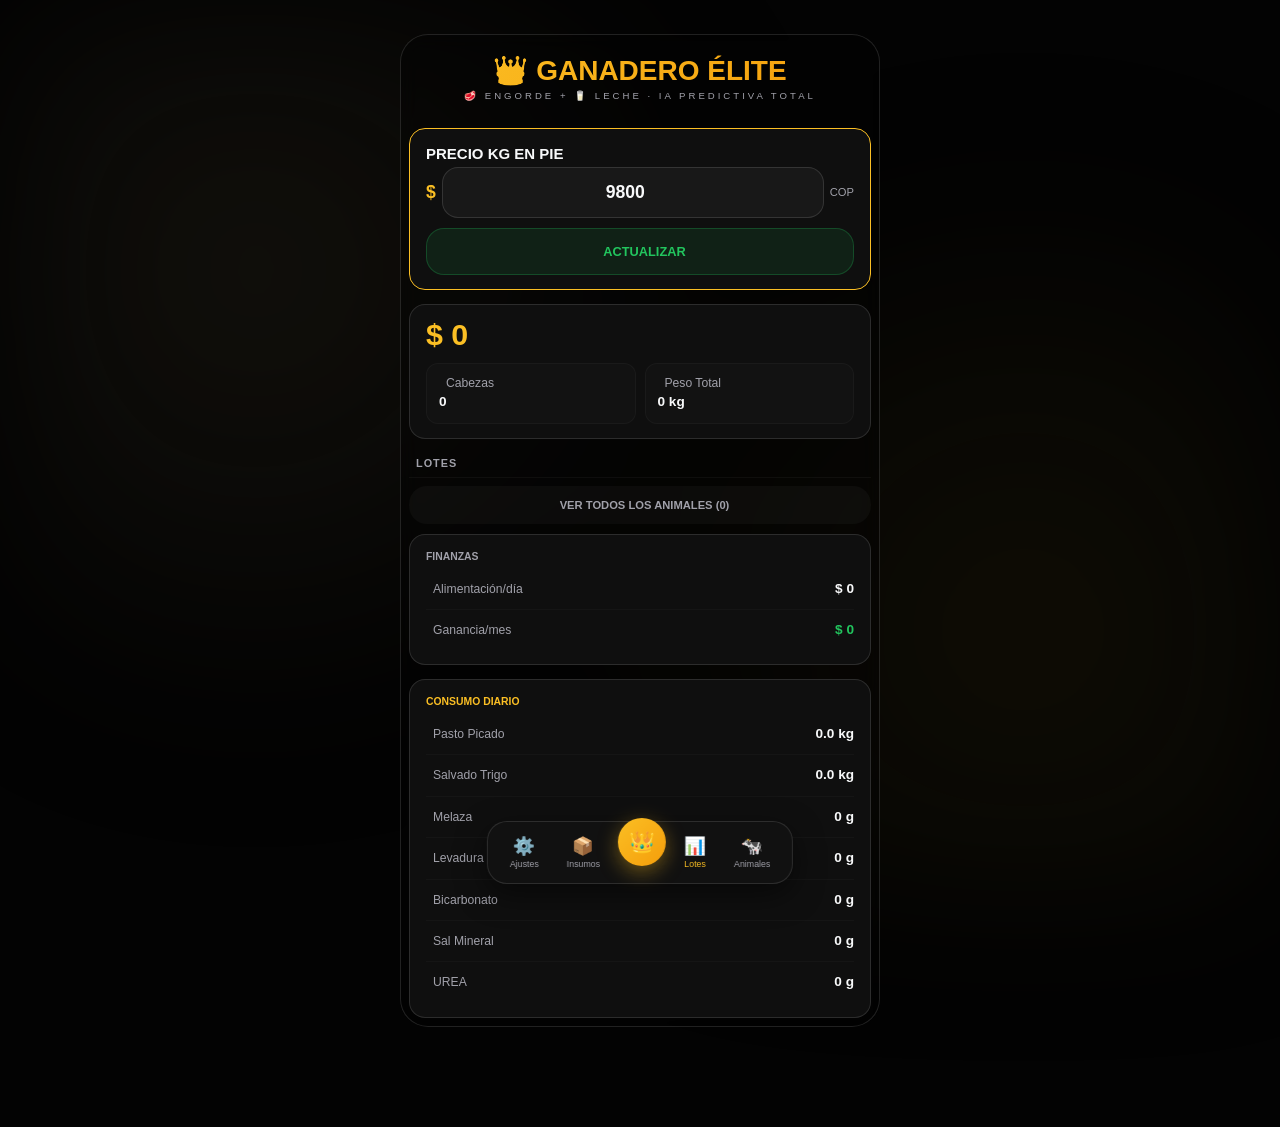
==== commit 5054d27d: "Update index.html" ====
--- a/index.html
+++ b/index.html
@@ -3,7 +3,7 @@
 <head>
     <meta charset="UTF-8">
     <meta name="viewport" content="width=device-width, initial-scale=1.0, maximum-scale=1.0, user-scalable=no, viewport-fit=cover">
-    <title>GANADERO ÉLITE v5.0</title>
+    <title>GANADERO ÉLITE v5.1</title>
     <meta name="theme-color" content="#030303">
     <meta name="apple-mobile-web-app-capable" content="yes">
     <meta name="apple-mobile-web-app-status-bar-style" content="black-translucent">
@@ -11,17 +11,9 @@
     <meta name="mobile-web-app-capable" content="yes">
     <meta name="description" content="Gestión inteligente de ganadería con IA Predictiva Total - 100% Offline">
     
-    <!-- Font Awesome 6 -->
-    <link rel="stylesheet" href="https://cdnjs.cloudflare.com/ajax/libs/font-awesome/6.5.1/css/all.min.css">
-    
-    <!-- Estilos propios -->
     <link rel="stylesheet" href="./styles.css">
-    
-    <!-- Manifest PWA -->
     <link rel="manifest" href="./manifest.json">
-    
-    <!-- Favicon -->
-    <link rel="icon" href="data:image/svg+xml,%3Csvg xmlns='http://www.w3.org/2000/svg' width='32' height='32'%3E%3Crect width='32' height='32' rx='6' fill='%23030303'/%3E%3Ctext x='16' y='22' font-size='16' text-anchor='middle' fill='%23fbbf24'%3E🧠%3C/text%3E%3C/svg%3E">
+    <link rel="icon" href="data:image/svg+xml,%3Csvg xmlns='http://www.w3.org/2000/svg' width='32' height='32'%3E%3Crect width='32' height='32' rx='6' fill='%23030303'/%3E%3Ctext x='16' y='22' font-size='16' text-anchor='middle'%3E👑%3C/text%3E%3C/svg%3E">
 </head>
 <body>
     <div class="aurora"></div>
@@ -29,51 +21,51 @@
     <div id="modalContainer"></div>
 
     <div class="splash" id="splash" onclick="forceHideSplash()">
-        <div class="splash-icon"><i class="fa-solid fa-brain"></i></div>
+        <div class="splash-icon">👑</div>
         <div class="splash-title">GANADERO ÉLITE</div>
-        <div class="splash-sub">v5.0 · IA Predictiva Total</div>
+        <div class="splash-sub">v5.1 · IA Predictiva Total</div>
     </div>
 
     <div class="app">
         <header>
-            <h1><i class="fa-solid fa-crown"></i> GANADERO ÉLITE</h1>
-            <p class="subtitle"><i class="fa-solid fa-cow"></i> Engorde + <i class="fa-solid fa-glass-water-droplet"></i> Leche · IA Predictiva Total</p>
+            <h1>👑 GANADERO ÉLITE</h1>
+            <p class="subtitle">🥩 Engorde + 🥛 Leche · IA Predictiva Total</p>
         </header>
         
         <div id="v-lote" class="page"></div>
+        <div id="v-animales" class="hidden page"></div>
         <div id="v-insumos" class="hidden page"></div>
-        <div id="v-sanidad" class="hidden page"></div>
         <div id="v-ajustes" class="hidden page"></div>
         <div id="v-perfil" class="hidden page"></div>
     </div>
 
-    <!-- Menú reorganizado: Ajustes | Sanidad | Insumos | [+] | Lote -->
+    <!-- Menú: Ajustes | Insumos | ➕ | Lotes | Animales -->
     <nav class="bottom-nav" id="bottomNav">
         <button class="bn-btn" data-p="ajustes">
-            <span class="nav-icon"><i class="fa-solid fa-gear"></i></span>
+            <span class="nav-icon">⚙️</span>
             <span>Ajustes</span>
         </button>
-        <button class="bn-btn" data-p="sanidad">
-            <span class="nav-icon"><i class="fa-solid fa-syringe"></i></span>
-            <span>Sanidad</span>
-        </button>
         <button class="bn-btn" data-p="insumos">
-            <span class="nav-icon"><i class="fa-solid fa-boxes"></i></span>
+            <span class="nav-icon">📦</span>
             <span>Insumos</span>
         </button>
         <button class="bn-btn-add" onclick="toggleAdd()" aria-label="Agregar animal">
-            <span class="nav-icon"><i class="fa-solid fa-plus"></i></span>
+            <span class="nav-icon">👑</span>
         </button>
         <button class="bn-btn active" data-p="lote">
-            <span class="nav-icon"><i class="fa-solid fa-layer-group"></i></span>
-            <span>Dashboard</span>
+            <span class="nav-icon">📊</span>
+            <span>Lotes</span>
+        </button>
+        <button class="bn-btn" data-p="animales">
+            <span class="nav-icon">🐄</span>
+            <span>Animales</span>
         </button>
     </nav>
 
-    <!-- Modal agregar animal -->
+    <!-- Modal agregar animal - SIN VALORES POR DEFECTO -->
     <div class="modal-overlay hidden" id="addAnimalModal">
         <div class="modal">
-            <div class="modal-title"><i class="fa-solid fa-cow"></i> NUEVO ANIMAL</div>
+            <div class="modal-title">🐄 NUEVO ANIMAL</div>
             <div class="flex-col gap10">
                 <input id="newN" type="text" placeholder="Nombre del Animal">
                 <input id="newW" type="number" placeholder="Peso Inicial (kg)" min="20" max="2000">
@@ -94,17 +86,15 @@
                 <select id="newLote">
                     <option value="">Sin lote (por defecto)</option>
                 </select>
-                <button class="btn btn-gold" onclick="addAnimal()"><i class="fa-solid fa-check"></i> GUARDAR</button>
-                <button class="btn btn-gray" onclick="closeAddModal()"><i class="fa-solid fa-xmark"></i> CANCELAR</button>
+                <button class="btn btn-green" onclick="addAnimal()">✅ GUARDAR</button>
+                <button class="btn btn-gray" onclick="closeAddModal()">CANCELAR</button>
             </div>
         </div>
     </div>
 
     <input type="file" id="fotoInput" accept="image/*" style="display:none" onchange="guardarFoto()">
 
-    <!-- Scripts -->
     <script src="./app.js"></script>
-    
     <script>
         function forceHideSplash() { var s = document.getElementById('splash'); if (s) { s.classList.add('hide'); setTimeout(function() { if (s.parentNode) s.style.display = 'none'; }, 500); } }
         setTimeout(forceHideSplash, 1000);
@@ -112,12 +102,11 @@
         window.addEventListener('load', function() { setTimeout(forceHideSplash, 300); });
 
         var deferredPrompt;
-        window.addEventListener('beforeinstallprompt', function(e) { e.preventDefault(); deferredPrompt = e; localStorage.setItem('pwa_installable', '1'); });
-        window.addEventListener('appinstalled', function() { deferredPrompt = null; localStorage.setItem('pwa_installed', '1'); });
-        function instalarApp() { if (deferredPrompt) { deferredPrompt.prompt(); deferredPrompt.userChoice.then(function(result) { if (result.outcome === 'accepted') { deferredPrompt = null; localStorage.setItem('pwa_installed', '1'); } }); } else { showToast('<i class="fa-solid fa-mobile-screen"></i> La app ya está instalada o no disponible.'); } }
+        window.addEventListener('beforeinstallprompt', function(e) { e.preventDefault(); deferredPrompt = e; });
+        window.addEventListener('appinstalled', function() { deferredPrompt = null; });
+        function instalarApp() { if (deferredPrompt) { deferredPrompt.prompt(); deferredPrompt.userChoice.then(function(r) { if (r.outcome === 'accepted') deferredPrompt = null; }); } else { showToast('📱 App ya instalada'); } }
 
-        if ('Notification' in window && Notification.permission === 'default') { setTimeout(function() { Notification.requestPermission(); }, 5000); }
-        if ('serviceWorker' in navigator) { navigator.serviceWorker.register('./sw-v2.js').then(function(reg) { console.log('✅ SW registrado'); }).catch(function(e) { console.log('SW error:', e); }); }
+        if ('serviceWorker' in navigator) { navigator.serviceWorker.register('./sw-v2.js').then(function(r) { console.log('✅ SW'); }).catch(function(e) {}); }
     </script>
 </body>
 </html>
--- a/styles.css
+++ b/styles.css
@@ -1,10 +1,4 @@
-/* 
-   📂 ganadero-elite/styles.css
-   GANADERO ÉLITE v4.0.0 - IA Predictiva Total
-   Estilos mejorados para el nuevo motor de IA
-*/
-
-/* ==================== VARIABLES ==================== */
+/* 📂 ganadero-elite/styles.css - v5.0 UNIFICADO */
 :root {
     --bg: #030303;
     --card: rgba(18, 18, 18, 0.85);
@@ -19,29 +13,11 @@
     --info: #3b82f6;
     --warning: #f59e0b;
     --purple: #a78bfa;
-    --ia-glow: rgba(167, 139, 250, 0.5);
-    
-    /* Nuevas variables para IA */
-    --ia-card-bg: rgba(167, 139, 250, 0.05);
-    --ia-card-border: rgba(167, 139, 250, 0.25);
-    --critico-bg: rgba(239, 68, 68, 0.05);
-    --excelente-bg: rgba(34, 197, 94, 0.05);
-    --warning-bg: rgba(251, 191, 36, 0.05);
-}
-
-/* ==================== RESET Y BASE ==================== */
-* {
-    margin: 0;
-    padding: 0;
-    box-sizing: border-box;
-    -webkit-tap-highlight-color: transparent;
-}
-
-html, body {
-    width: 100%;
-    min-height: 100vh;
-    overflow-x: hidden;
-}
+}
+
+* { margin: 0; padding: 0; box-sizing: border-box; -webkit-tap-highlight-color: transparent; }
+
+html, body { width: 100%; min-height: 100vh; overflow-x: hidden; }
 
 body {
     font-family: -apple-system, BlinkMacSystemFont, 'Segoe UI', Roboto, sans-serif;
@@ -56,1153 +32,342 @@
     -webkit-font-smoothing: antialiased;
 }
 
-/* Indicador offline */
-body.offline::before {
-    content: '📡 OFFLINE';
-    position: fixed;
-    top: 0;
-    left: 0;
-    right: 0;
-    background: var(--warning);
-    color: #000;
-    text-align: center;
-    padding: 4px;
-    font-size: 0.65rem;
-    font-weight: 700;
-    z-index: 9999;
-    letter-spacing: 1px;
-}
-
-/* ==================== AURORA BACKGROUND ==================== */
+/* Aurora */
 .aurora {
-    position: fixed;
-    top: 0;
-    left: 0;
-    width: 100%;
-    height: 100%;
-    background: 
-        radial-gradient(circle at 20% 30%, #1e1b13 0%, transparent 40%),
-        radial-gradient(circle at 80% 70%, #1a1608 0%, transparent 40%);
-    z-index: -1;
-    filter: blur(80px);
-    opacity: 0.6;
-    pointer-events: none;
-}
-
-/* ==================== CONTENEDOR PRINCIPAL ==================== */
+    position: fixed; top: 0; left: 0; width: 100%; height: 100%;
+    background: radial-gradient(circle at 20% 30%, #1e1b13 0%, transparent 40%),
+                radial-gradient(circle at 80% 70%, #1a1608 0%, transparent 40%);
+    z-index: -1; filter: blur(80px); opacity: 0.6; pointer-events: none;
+}
+
+/* App */
 .app {
-    width: 100%;
-    max-width: 480px;
-    position: relative;
-    display: flex;
-    flex-direction: column;
-    gap: 16px;
+    width: 100%; max-width: 480px; position: relative;
+    display: flex; flex-direction: column; gap: 16px;
     background: rgba(3, 3, 3, 0.4);
-    backdrop-filter: blur(10px);
-    -webkit-backdrop-filter: blur(10px);
-    border-radius: 28px;
-    padding: 8px;
+    backdrop-filter: blur(10px); -webkit-backdrop-filter: blur(10px);
+    border-radius: 28px; padding: 8px;
     min-height: calc(100vh - 114px);
 }
 
-/* ==================== ANIMACIONES ==================== */
-@keyframes fadeIn {
-    from { opacity: 0; transform: translateY(8px); }
-    to { opacity: 1; transform: translateY(0); }
-}
-
-@keyframes slideIn {
-    from { opacity: 0; transform: translateX(20px); }
-    to { opacity: 1; transform: translateX(0); }
-}
-
-@keyframes slideDown {
-    from { opacity: 0; transform: translateY(-20px); }
-    to { opacity: 1; transform: translateY(0); }
-}
-
-@keyframes pulseBar {
-    0% { opacity: 0.6; }
-    50% { opacity: 1; }
-    100% { opacity: 0.6; }
-}
-
-@keyframes glowIA {
-    0% { box-shadow: 0 0 10px var(--ia-glow); }
-    50% { box-shadow: 0 0 30px var(--ia-glow), 0 0 60px var(--ia-glow); }
-    100% { box-shadow: 0 0 10px var(--ia-glow); }
-}
-
-@keyframes pulseCritico {
-    0%, 100% { border-color: rgba(239, 68, 68, 0.3); }
-    50% { border-color: rgba(239, 68, 68, 0.7); }
-}
-
-@keyframes shimmer {
-    0% { background-position: -200% 0; }
-    100% { background-position: 200% 0; }
-}
-
-.page {
-    animation: slideIn 0.3s ease;
-    flex: 1;
-}
-
-/* ==================== SPLASH SCREEN ==================== */
+/* Animaciones */
+@keyframes fadeIn { from { opacity: 0; transform: translateY(8px); } to { opacity: 1; transform: translateY(0); } }
+@keyframes slideIn { from { opacity: 0; transform: translateX(20px); } to { opacity: 1; transform: translateX(0); } }
+@keyframes slideDown { from { opacity: 0; transform: translateY(-20px); } to { opacity: 1; transform: translateY(0); } }
+
+.page { animation: slideIn 0.3s ease; flex: 1; }
+
+/* Splash */
 .splash {
-    position: fixed;
-    top: 0;
-    left: 0;
-    width: 100%;
-    height: 100%;
-    background: var(--bg);
-    z-index: 9999;
-    display: flex;
-    flex-direction: column;
-    align-items: center;
-    justify-content: center;
-    transition: opacity 0.3s ease;
-    cursor: pointer;
-}
-
-.splash.hide {
-    opacity: 0;
-    pointer-events: none;
-}
-
-.splash-icon {
-    font-size: 4rem;
-    animation: pulseBar 2s infinite;
-}
-
-.splash-title {
-    font-weight: 900;
-    font-size: 1.5rem;
-    color: var(--accent);
-    margin-top: 16px;
-}
-
-.splash-sub {
-    font-size: 0.7rem;
-    color: var(--muted);
-    margin-top: 4px;
-}
-
-/* ==================== HEADER ==================== */
-header {
-    text-align: center;
-    padding: 12px 0 8px;
-}
-
+    position: fixed; top: 0; left: 0; width: 100%; height: 100%;
+    background: var(--bg); z-index: 9999;
+    display: flex; flex-direction: column; align-items: center; justify-content: center;
+    transition: opacity 0.3s ease; cursor: pointer;
+}
+.splash.hide { opacity: 0; pointer-events: none; }
+.splash-icon { font-size: 4rem; color: var(--accent); }
+.splash-title { font-weight: 900; font-size: 1.5rem; color: var(--accent); margin-top: 16px; }
+.splash-sub { font-size: 0.7rem; color: var(--muted); margin-top: 4px; }
+
+/* Header */
+header { text-align: center; padding: 12px 0 8px; }
 header h1 {
-    font-weight: 900;
-    font-size: 1.75rem;
-    background: var(--accent-grad);
-    -webkit-background-clip: text;
-    -webkit-text-fill-color: transparent;
-    background-clip: text;
-    line-height: 1.15;
-    margin: 0;
-}
-
-header .subtitle {
-    font-size: 0.6rem;
-    color: var(--muted);
-    letter-spacing: 3px;
-    font-weight: 500;
-    text-transform: uppercase;
-    margin-top: 2px;
-}
-
-/* ==================== CARDS ==================== */
+    font-weight: 900; font-size: 1.75rem;
+    background: var(--accent-grad); -webkit-background-clip: text;
+    -webkit-text-fill-color: transparent; background-clip: text;
+    line-height: 1.15; margin: 0;
+}
+header .subtitle { font-size: 0.6rem; color: var(--muted); letter-spacing: 3px; font-weight: 500; text-transform: uppercase; margin-top: 2px; }
+
+/* Cards */
 .card {
-    background: var(--card);
-    backdrop-filter: blur(20px);
-    -webkit-backdrop-filter: blur(20px);
-    border: 1px solid var(--border);
-    border-radius: 22px;
-    padding: 18px 20px;
-    margin-bottom: 14px;
-    color: var(--text);
-    transition: all 0.3s ease;
-}
-
-.card:last-child {
-    margin-bottom: 0;
-}
-
-.card-sm {
-    padding: 14px 16px;
-    border-radius: 16px;
-}
-
-/* Card de IA con glow */
-.card-ia,
+    background: var(--card); backdrop-filter: blur(20px); -webkit-backdrop-filter: blur(20px);
+    border: 1px solid var(--border); border-radius: 22px; padding: 18px 20px;
+    margin-bottom: 14px; color: var(--text); transition: all 0.2s ease;
+}
+.card:last-child { margin-bottom: 0; }
+.card-sm { padding: 14px 16px; border-radius: 16px; }
+.card-accent { border-color: var(--accent); }
+
 .ia-card {
-    background: var(--ia-card-bg);
-    border: 1px solid var(--ia-card-border);
-    border-radius: 16px;
-    padding: 16px;
-    margin-bottom: 14px;
-    animation: glowIA 3s infinite;
-}
-
-.ia-card .ia-title {
-    font-size: 0.75rem;
-    font-weight: 700;
-    color: var(--purple);
-    margin-bottom: 8px;
-    display: flex;
-    align-items: center;
-    gap: 6px;
-}
-
-/* Card con alerta crítica */
-.card-critico {
-    border: 1px solid rgba(239, 68, 68, 0.3);
-    animation: pulseCritico 2s infinite;
-}
-
-/* ==================== FORMULARIOS ==================== */
-input[type="number"],
-input[type="text"],
+    background: rgba(167, 139, 250, 0.05); border: 1px solid rgba(167, 139, 250, 0.25);
+    border-radius: 16px; padding: 16px; margin-bottom: 14px;
+}
+.ia-card .ia-title { font-size: 0.75rem; font-weight: 700; color: var(--purple); margin-bottom: 8px; display: flex; align-items: center; gap: 6px; }
+.ia-confidence { font-size: 0.62rem; color: var(--muted); margin-top: 6px; text-align: center; }
+
+/* Formularios */
+input[type="number"], input[type="text"], select {
+    width: 100%; padding: 14px 16px; border-radius: 16px;
+    border: 1px solid var(--border); background: rgba(255, 255, 255, 0.04);
+    color: var(--text); font-family: inherit; font-size: 15px; font-weight: 500;
+    outline: none; transition: all 0.2s ease; margin: 2px 0;
+}
 select {
-    width: 100%;
-    padding: 14px 16px;
-    border-radius: 16px;
-    border: 1px solid var(--border);
-    background: rgba(255, 255, 255, 0.04);
-    color: var(--text);
-    font-family: inherit;
-    font-size: 15px;
-    font-weight: 500;
-    outline: none;
-    transition: all 0.3s ease;
-    margin: 2px 0;
-}
-
-select {
-    appearance: none;
-    -webkit-appearance: none;
+    appearance: none; -webkit-appearance: none;
     background-image: url("data:image/svg+xml,%3Csvg xmlns='http://www.w3.org/2000/svg' width='12' height='12'%3E%3Cpath fill='%23a1a1aa' d='M6 8L1 3h10z'/%3E%3C/svg%3E");
-    background-repeat: no-repeat;
-    background-position: right 16px center;
-    padding-right: 40px;
-}
-
-select option {
-    background: #1a1a1a;
-    color: #fff;
-}
-
-input:focus,
-select:focus {
-    border-color: var(--accent);
-    box-shadow: 0 0 0 4px rgba(251, 191, 36, 0.08);
-    background: rgba(255, 255, 255, 0.07);
-}
-
-/* ==================== BOTONES ==================== */
+    background-repeat: no-repeat; background-position: right 16px center; padding-right: 40px;
+}
+select option { background: #1a1a1a; color: #fff; }
+input:focus, select:focus { border-color: var(--accent); box-shadow: 0 0 0 4px rgba(251, 191, 36, 0.08); background: rgba(255, 255, 255, 0.07); }
+
+/* Botones */
 .btn {
-    width: 100%;
-    padding: 15px 18px;
-    border-radius: 18px;
-    border: none;
-    font-size: 0.8rem;
-    font-weight: 700;
-    cursor: pointer;
-    display: flex;
-    align-items: center;
-    justify-content: center;
-    gap: 9px;
-    transition: all 0.3s ease;
-    margin-bottom: 10px;
-    color: var(--text);
-    text-decoration: none;
-    font-family: inherit;
-    text-align: center;
-}
-
-.btn:active {
-    transform: scale(0.96);
-}
-
-.btn:last-child {
-    margin-bottom: 0;
-}
-
-.btn-gold {
-    background: var(--accent-grad);
-    color: #000;
-    box-shadow: 0 8px 28px var(--accent-glow);
-}
-
-.btn-gray {
-    background: rgba(255, 255, 255, 0.04);
-    border: 1px solid var(--border);
-}
-
-.btn-green {
-    background: rgba(34, 197, 94, 0.1);
-    color: #22c55e;
-    border: 1px solid rgba(34, 197, 94, 0.25);
-}
-
-.btn-purple {
-    background: rgba(167, 139, 250, 0.1);
-    color: #a78bfa;
-    border: 1px solid rgba(167, 139, 250, 0.25);
-}
-
-.btn-danger {
-    background: rgba(239, 68, 68, 0.1);
-    color: #ef4444;
-    border: 1px solid rgba(239, 68, 68, 0.25);
-}
-
-.btn-ia {
-    background: rgba(167, 139, 250, 0.15);
-    color: #a78bfa;
-    border: 1px solid rgba(167, 139, 250, 0.3);
-}
-
-.btn-sm {
-    width: auto;
-    padding: 8px 14px;
-    font-size: 0.7rem;
-    min-height: 38px;
-    white-space: nowrap;
-}
-
-/* ==================== FILAS Y GRIDS ==================== */
-.row {
-    display: flex;
-    justify-content: space-between;
-    align-items: center;
-    padding: 10px 0;
-    border-bottom: 1px solid rgba(255, 255, 255, 0.025);
-}
-
-.row:last-child {
-    border-bottom: none;
-}
-
-.row-label {
-    color: var(--muted);
-    font-size: 0.76rem;
-    display: flex;
-    align-items: center;
-    gap: 7px;
-}
-
-.row-val {
-    font-weight: 600;
-    font-size: 0.85rem;
-}
-
-.capital-value {
-    font-size: 1.9rem;
-    font-weight: 800;
-    color: var(--accent);
-    line-height: 1.05;
-    margin-bottom: 4px;
-}
-
-.stats-grid {
-    display: grid;
-    grid-template-columns: 1fr 1fr;
-    gap: 9px;
-    margin-top: 12px;
-}
-
-.stat-item {
-    background: rgba(255, 255, 255, 0.015);
-    padding: 10px 12px;
-    border-radius: 12px;
-    border: 1px solid rgba(255, 255, 255, 0.03);
-}
-
-/* ==================== PROGRESO ==================== */
-.progress {
-    width: 100%;
-    height: 6px;
-    background: rgba(255, 255, 255, 0.06);
-    border-radius: 4px;
-    overflow: hidden;
-    margin: 8px 0;
-}
-
-.progress-fill {
-    height: 100%;
-    border-radius: 4px;
-    transition: width 0.8s ease;
-}
-
-.progress-lote {
-    height: 8px;
-    border-radius: 4px;
-    background: rgba(255, 255, 255, 0.06);
-    margin: 6px 0;
-    overflow: hidden;
-}
-
-.progress-lote-fill {
-    height: 100%;
-    border-radius: 4px;
-    background: var(--accent-grad);
-    transition: width 1s ease;
-    animation: pulseBar 3s infinite;
-}
-
-/* ==================== ALERTAS ==================== */
-.alert-item {
-    display: flex;
-    align-items: flex-start;
-    gap: 9px;
-    padding: 10px 12px;
-    border-radius: 12px;
-    margin-bottom: 5px;
-    font-size: 0.72rem;
-}
-
-.alert-item:last-child {
-    margin-bottom: 0;
-}
-
-.alert-danger {
-    background: rgba(239, 68, 68, 0.08);
-    border-left: 3px solid var(--danger);
-}
-
-.alert-warning {
-    background: rgba(251, 191, 36, 0.08);
-    border-left: 3px solid var(--warning);
-}
-
-.alert-purple {
-    background: rgba(167, 139, 250, 0.08);
-    border-left: 3px solid #a78bfa;
-}
-
-/* ==================== GRID DE ANIMALES ==================== */
-.grid {
-    display: grid;
-    grid-template-columns: 1fr 1fr;
-    gap: 12px;
-}
-
+    width: 100%; padding: 15px 18px; border-radius: 18px; border: none;
+    font-size: 0.8rem; font-weight: 700; cursor: pointer;
+    display: flex; align-items: center; justify-content: center; gap: 9px;
+    transition: all 0.2s ease; margin-bottom: 10px; color: var(--text);
+    text-decoration: none; font-family: inherit; text-align: center;
+}
+.btn:active { transform: scale(0.96); }
+.btn:last-child { margin-bottom: 0; }
+.btn-gold { background: var(--accent-grad); color: #000; box-shadow: 0 6px 20px var(--accent-glow); }
+.btn-gray { background: rgba(255, 255, 255, 0.04); border: 1px solid var(--border); }
+.btn-green { background: rgba(34, 197, 94, 0.1); color: #22c55e; border: 1px solid rgba(34, 197, 94, 0.25); }
+.btn-purple { background: rgba(167, 139, 250, 0.1); color: #a78bfa; border: 1px solid rgba(167, 139, 250, 0.25); }
+.btn-danger { background: rgba(239, 68, 68, 0.1); color: #ef4444; border: 1px solid rgba(239, 68, 68, 0.25); }
+.btn-warning { background: rgba(251, 191, 36, 0.1); color: #f59e0b; border: 1px solid rgba(251, 191, 36, 0.25); }
+.btn-sm { width: auto; padding: 8px 14px; font-size: 0.7rem; min-height: 38px; white-space: nowrap; }
+
+/* Filas y grids */
+.row { display: flex; justify-content: space-between; align-items: center; padding: 10px 0; border-bottom: 1px solid rgba(255, 255, 255, 0.025); }
+.row:last-child { border-bottom: none; }
+.row-label { color: var(--muted); font-size: 0.76rem; display: flex; align-items: center; gap: 7px; }
+.row-val { font-weight: 600; font-size: 0.85rem; }
+.capital-value { font-size: 1.9rem; font-weight: 800; color: var(--accent); line-height: 1.05; margin-bottom: 4px; }
+.stats-grid { display: grid; grid-template-columns: 1fr 1fr; gap: 9px; margin-top: 12px; }
+.stat-item { background: rgba(255, 255, 255, 0.015); padding: 10px 12px; border-radius: 12px; border: 1px solid rgba(255, 255, 255, 0.03); }
+
+/* Progreso */
+.progress { width: 100%; height: 6px; background: rgba(255, 255, 255, 0.06); border-radius: 4px; overflow: hidden; margin: 8px 0; }
+.progress-fill { height: 100%; border-radius: 4px; transition: width 0.5s ease; }
+.progress-lote { height: 8px; border-radius: 4px; background: rgba(255, 255, 255, 0.06); margin: 6px 0; overflow: hidden; }
+.progress-lote-fill { height: 100%; border-radius: 4px; background: var(--accent-grad); transition: width 0.5s ease; }
+
+/* Alertas */
+.alert-item { display: flex; align-items: flex-start; gap: 9px; padding: 10px 12px; border-radius: 12px; margin-bottom: 5px; font-size: 0.72rem; }
+.alert-item:last-child { margin-bottom: 0; }
+.alert-danger { background: rgba(239, 68, 68, 0.08); border-left: 3px solid var(--danger); }
+.alert-warning { background: rgba(251, 191, 36, 0.08); border-left: 3px solid var(--warning); }
+.alert-purple { background: rgba(167, 139, 250, 0.08); border-left: 3px solid #a78bfa; }
+.alert-info { background: rgba(59, 130, 246, 0.08); border-left: 3px solid var(--info); }
+
+/* Grid de animales */
+.grid { display: grid; grid-template-columns: 1fr 1fr; gap: 12px; }
 .animal-card {
-    background: rgba(255, 255, 255, 0.025);
-    border: 1px solid var(--border);
-    border-left: 4px solid var(--border);
-    border-radius: 18px;
-    padding: 14px 10px;
-    text-align: center;
-    cursor: pointer;
-    position: relative;
-    transition: all 0.3s ease;
-}
-
-.animal-card:active {
-    background: rgba(251, 191, 36, 0.06);
-    transform: translateY(-4px);
-}
-
+    background: rgba(255, 255, 255, 0.025); border: 1px solid var(--border);
+    border-left: 4px solid var(--border); border-radius: 18px;
+    padding: 14px 10px; text-align: center; cursor: pointer;
+    position: relative; transition: all 0.2s ease;
+}
+.animal-card:active { background: rgba(251, 191, 36, 0.06); transform: translateY(-2px); }
 .animal-card.etapa-inicio-card { border-left-color: #fbbf24; }
 .animal-card.etapa-desarrollo-card { border-left-color: #60a5fa; }
 .animal-card.etapa-ceba-card { border-left-color: #fb923c; }
 .animal-card.etapa-madurez-card { border-left-color: #f87171; }
-
-.animal-card .name {
-    font-weight: 700;
-    text-transform: uppercase;
-    font-size: 0.7rem;
-    word-break: break-word;
-}
-
-.animal-card .weight {
-    color: var(--accent);
-    font-weight: 800;
-    font-size: 1rem;
-    margin: 2px 0;
-}
-
-.animal-card .cm {
-    font-size: 0.66rem;
-    font-weight: 600;
-    margin-top: 2px;
-}
-
-/* ==================== AVATAR ANIMAL ==================== */
+.animal-card .name { font-weight: 700; text-transform: uppercase; font-size: 0.7rem; word-break: break-word; }
+.animal-card .weight { color: var(--accent); font-weight: 800; font-size: 1rem; margin: 2px 0; }
+.animal-card .cm { font-size: 0.66rem; font-weight: 600; margin-top: 2px; }
+
+/* Avatar */
 .animal-avatar {
-    width: 44px;
-    height: 44px;
-    border-radius: 50%;
+    width: 44px; height: 44px; border-radius: 50%;
     background: rgba(255, 255, 255, 0.05);
-    display: flex;
-    align-items: center;
-    justify-content: center;
-    font-size: 1.6rem;
-    margin: 0 auto 6px;
-    overflow: hidden;
+    display: flex; align-items: center; justify-content: center;
+    font-size: 1.6rem; margin: 0 auto 6px; overflow: hidden;
     border: 2px solid rgba(255, 255, 255, 0.1);
 }
-
-.animal-avatar img {
-    width: 100%;
-    height: 100%;
-    object-fit: cover;
-}
-
-/* ==================== ETIQUETAS DE ETAPA ==================== */
-.etapa-tag {
-    display: inline-block;
-    padding: 2px 8px;
-    border-radius: 10px;
-    font-size: 0.55rem;
-    font-weight: 600;
-    margin: 3px 0;
-}
-
+.animal-avatar img { width: 100%; height: 100%; object-fit: cover; }
+
+/* Etiquetas */
+.etapa-tag { display: inline-block; padding: 2px 8px; border-radius: 10px; font-size: 0.55rem; font-weight: 600; margin: 3px 0; }
 .etapa-inicio { background: rgba(251, 191, 36, 0.15); color: #fbbf24; }
 .etapa-desarrollo { background: rgba(59, 130, 246, 0.15); color: #60a5fa; }
 .etapa-ceba { background: rgba(245, 158, 11, 0.15); color: #fb923c; }
 .etapa-madurez { background: rgba(239, 68, 68, 0.15); color: #f87171; }
 
-/* ==================== MINI LED ==================== */
-.mini-led {
-    position: absolute;
-    top: 10px;
-    right: 10px;
-    width: 10px;
-    height: 10px;
-    border-radius: 50%;
-}
-
-.ml-g { background: #22c55e; box-shadow: 0 0 6px #22c55e; }
-.ml-b { background: #3b82f6; box-shadow: 0 0 6px #3b82f6; }
-.ml-o { background: #f59e0b; box-shadow: 0 0 6px #f59e0b; }
-.ml-r { background: #ef4444; box-shadow: 0 0 6px #ef4444; }
-.ml-x { background: #6b7280; }
-
-/* ==================== TÍTULOS DE SECCIÓN ==================== */
+/* Mini LED - Estático */
+.mini-led { position: absolute; top: 10px; right: 10px; width: 10px; height: 10px; border-radius: 50%; }
+.ml-g { background: #22c55e; } .ml-b { background: #3b82f6; }
+.ml-o { background: #f59e0b; } .ml-r { background: #ef4444; } .ml-x { background: #6b7280; }
+
+/* Secciones */
 .section-title {
-    display: flex;
-    align-items: center;
-    gap: 7px;
-    font-size: 0.68rem;
-    font-weight: 700;
-    letter-spacing: 1px;
-    text-transform: uppercase;
-    color: var(--muted);
-    margin: 16px 0 8px;
-    padding-bottom: 6px;
+    display: flex; align-items: center; gap: 7px;
+    font-size: 0.68rem; font-weight: 700; letter-spacing: 1px;
+    text-transform: uppercase; color: var(--muted);
+    margin: 16px 0 8px; padding-bottom: 6px;
     border-bottom: 1px solid rgba(255, 255, 255, 0.04);
 }
 
-/* ==================== ALERTA CARD (PERFIL) ==================== */
-.alerta-card {
-    display: flex;
-    align-items: center;
-    gap: 14px;
-    padding: 14px;
-    border-radius: 18px;
-    margin-bottom: 14px;
-    border: 2px solid;
-}
-
+/* Alerta card perfil */
+.alerta-card { display: flex; align-items: center; gap: 14px; padding: 14px; border-radius: 18px; margin-bottom: 14px; border: 2px solid; }
 .alerta-card.verde { background: rgba(34, 197, 94, 0.06); border-color: rgba(34, 197, 94, 0.35); }
 .alerta-card.azul { background: rgba(59, 130, 246, 0.06); border-color: rgba(59, 130, 246, 0.35); }
 .alerta-card.naranja { background: rgba(245, 158, 11, 0.06); border-color: rgba(245, 158, 11, 0.35); }
 .alerta-card.rojo { background: rgba(239, 68, 68, 0.06); border-color: rgba(239, 68, 68, 0.35); }
-
+.alerta-card.gris { background: rgba(107, 114, 128, 0.06); border-color: rgba(107, 114, 128, 0.35); }
 .alerta-led {
-    width: 40px;
-    height: 40px;
-    border-radius: 50%;
-    display: flex;
-    align-items: center;
-    justify-content: center;
-    font-size: 1.2rem;
-    flex-shrink: 0;
-}
-
+    width: 40px; height: 40px; border-radius: 50%;
+    display: flex; align-items: center; justify-content: center;
+    font-size: 1.2rem; flex-shrink: 0; color: #fff;
+}
 .alerta-led.verde { background: radial-gradient(circle at 35% 35%, #4ade80, #16a34a); }
 .alerta-led.azul { background: radial-gradient(circle at 35% 35%, #60a5fa, #2563eb); }
 .alerta-led.naranja { background: radial-gradient(circle at 35% 35%, #fbbf24, #d97706); }
 .alerta-led.rojo { background: radial-gradient(circle at 35% 35%, #f87171, #dc2626); }
-
-.alerta-titulo {
-    font-weight: 800;
-    font-size: 0.9rem;
-    margin-bottom: 2px;
-}
-
-.alerta-met {
-    font-weight: 700;
-    font-size: 0.72rem;
-    margin-top: 3px;
-}
-
-/* ==================== HISTORIAL ==================== */
-.hist-item {
-    display: flex;
-    justify-content: space-between;
-    align-items: center;
-    padding: 8px 10px;
-    background: rgba(255, 255, 255, 0.015);
-    border-radius: 10px;
-    margin-bottom: 4px;
-    border: 1px solid rgba(255, 255, 255, 0.03);
-    font-size: 0.78rem;
-}
-
-.hist-item:last-child {
-    margin-bottom: 0;
-}
-
-/* ==================== BADGES ==================== */
-.badge {
-    font-size: 0.65rem;
-    font-weight: 600;
-    padding: 2px 6px;
-    border-radius: 6px;
-}
-
+.alerta-led.gris { background: radial-gradient(circle at 35% 35%, #9ca3af, #6b7280); }
+.alerta-titulo { font-weight: 800; font-size: 0.9rem; margin-bottom: 2px; }
+.alerta-met { font-weight: 700; font-size: 0.72rem; margin-top: 3px; }
+
+/* Historial */
+.hist-item { display: flex; justify-content: space-between; align-items: center; padding: 8px 10px; background: rgba(255, 255, 255, 0.015); border-radius: 10px; margin-bottom: 4px; border: 1px solid rgba(255, 255, 255, 0.03); font-size: 0.78rem; }
+.hist-item:last-child { margin-bottom: 0; }
+
+/* Badges */
+.badge { font-size: 0.65rem; font-weight: 600; padding: 2px 6px; border-radius: 6px; }
 .badge-up { background: rgba(34, 197, 94, 0.1); color: #22c55e; }
 .badge-down { background: rgba(239, 68, 68, 0.1); color: #ef4444; }
 
-/* ==================== PERFIL ==================== */
-.profile-cover {
-    text-align: center;
-    padding: 20px 0 14px;
-}
-
+/* Perfil */
+.profile-cover { text-align: center; padding: 20px 0 14px; }
 .profile-avatar {
-    width: 80px;
-    height: 80px;
-    border-radius: 50%;
+    width: 80px; height: 80px; border-radius: 50%;
     background: rgba(255, 255, 255, 0.05);
-    display: flex;
-    align-items: center;
-    justify-content: center;
-    font-size: 2.8rem;
-    margin: 0 auto 8px;
-    border: 3px solid var(--accent);
-    overflow: hidden;
-    cursor: pointer;
-    position: relative;
-}
-
-.profile-avatar img {
-    width: 100%;
-    height: 100%;
-    object-fit: cover;
-}
-
-.profile-avatar .foto-overlay {
-    position: absolute;
-    bottom: 0;
-    left: 0;
-    right: 0;
-    background: rgba(0, 0, 0, 0.7);
-    font-size: 0.5rem;
-    padding: 3px;
-    text-align: center;
-    opacity: 0;
-    transition: opacity 0.3s;
-}
-
-.profile-avatar:active .foto-overlay {
-    opacity: 1;
-}
-
-.profile-name {
-    font-weight: 900;
-    font-size: 1.3rem;
-    color: var(--accent);
-}
-
-.profile-sub {
-    font-size: 0.6rem;
-    color: var(--muted);
-    letter-spacing: 1px;
-    font-weight: 500;
-}
-
-.profile-stats {
-    display: flex;
-    gap: 8px;
-    justify-content: center;
-    margin: 10px 0;
-}
-
-.profile-stat {
-    text-align: center;
-    padding: 6px 12px;
-    background: rgba(255, 255, 255, 0.02);
-    border-radius: 10px;
-}
-
-.profile-stat .val {
-    font-size: 0.9rem;
-    font-weight: 700;
-    color: var(--accent);
-}
-
-.profile-stat .lbl {
-    font-size: 0.55rem;
-    color: var(--muted);
-}
-
-/* ==================== SEMÁFORO REPRODUCTIVO ==================== */
-.semaforo {
-    display: inline-block;
-    width: 16px;
-    height: 16px;
-    border-radius: 50%;
-    margin-right: 4px;
-    vertical-align: middle;
-}
-
-.semaforo-verde { background: #22c55e; }
-.semaforo-amarillo { background: #f59e0b; }
-.semaforo-rojo { background: #ef4444; }
-
-/* ==================== PROYECCIÓN ==================== */
-.proyeccion-item {
-    background: rgba(255, 255, 255, 0.02);
-    padding: 10px 6px;
-    border-radius: 10px;
-    text-align: center;
-    border: 1px solid rgba(255, 255, 255, 0.04);
-}
-
-.proyeccion-item .dias {
-    font-size: 0.6rem;
-    color: var(--muted);
-}
-
-.proyeccion-item .peso {
-    font-weight: 700;
-    font-size: 0.9rem;
-    color: var(--accent);
-}
-
-.proyeccion-item .ganancia {
-    font-size: 0.62rem;
-    margin-top: 2px;
-}
-
-/* ==================== IA SUGERENCIAS ==================== */
-.ia-sugerencia {
-    font-size: 0.68rem;
-    color: var(--muted);
-    padding: 8px 0;
-    border-bottom: 1px solid rgba(255, 255, 255, 0.04);
-    display: flex;
-    align-items: flex-start;
-    gap: 6px;
-}
-
-.ia-sugerencia:last-child {
-    border-bottom: none;
-}
-
-.ia-sugerencia .ia-icon {
-    font-size: 1rem;
-    flex-shrink: 0;
-}
-
-/* ==================== RANKING ==================== */
-.ranking-item {
-    display: flex;
-    align-items: center;
-    gap: 8px;
-    padding: 6px 0;
-    font-size: 0.7rem;
-    cursor: pointer;
-}
-
-/* ==================== LOTE CARD ==================== */
-.lote-card {
-    background: rgba(255, 255, 255, 0.02);
-    border: 1px solid rgba(255, 255, 255, 0.08);
-    border-radius: 18px;
-    padding: 16px;
-    margin-bottom: 10px;
-    cursor: pointer;
-    transition: all 0.3s ease;
-}
-
-.lote-card:active {
-    background: rgba(251, 191, 36, 0.06);
-    border-color: var(--accent);
-    transform: translateY(-2px);
-}
-
-.lote-card .lote-nombre {
-    font-weight: 700;
-    font-size: 0.85rem;
-    color: var(--accent);
-    margin-bottom: 8px;
-    display: flex;
-    align-items: center;
-    gap: 6px;
-}
-
-.lote-card .lote-stats {
-    display: grid;
-    grid-template-columns: 1fr 1fr;
-    gap: 8px;
-    font-size: 0.68rem;
-}
-
-.lote-card .lote-stat {
-    text-align: center;
-}
-
-.lote-card .lote-stat .val {
-    font-weight: 700;
-    color: var(--accent);
-    font-size: 0.85rem;
-}
-
-.lote-card .lote-stat .lbl {
-    font-size: 0.55rem;
-    color: var(--muted);
-}
-
-/* ==================== APLICACIONES ==================== */
-.aplicacion-item {
-    background: rgba(255, 255, 255, 0.02);
-    padding: 8px 12px;
-    border-radius: 10px;
-    margin-bottom: 3px;
-    font-size: 0.7rem;
-    display: flex;
-    justify-content: space-between;
-    align-items: center;
-    border: 1px solid rgba(255, 255, 255, 0.03);
-}
-
-.aplicacion-item:last-child {
-    margin-bottom: 0;
-}
-
-/* ==================== INSUMOS ==================== */
-.insumo-row {
-    display: flex;
-    align-items: center;
-    gap: 8px;
-    padding: 10px 0;
-    border-bottom: 1px solid rgba(255, 255, 255, 0.03);
-}
-
-.insumo-row:last-child {
-    border-bottom: none;
-}
-
-.insumo-row .ic {
-    font-size: 1rem;
-    width: 22px;
-    text-align: center;
-    flex-shrink: 0;
-}
-
-.insumo-info {
-    flex: 1;
-}
-
-.insumo-info .insumo-nombre {
-    font-size: 0.78rem;
-    font-weight: 500;
-    display: block;
-}
-
-.insumo-info .insumo-detalle {
-    font-size: 0.6rem;
-    color: var(--muted);
-}
-
-.insumo-inputs {
-    display: flex;
-    gap: 4px;
-    align-items: center;
-}
-
-.insumo-inputs input {
-    width: 70px;
-    text-align: right;
-    padding: 8px 6px;
-    font-size: 0.75rem;
-    min-height: 32px;
-}
-
-/* ==================== SUPLEMENTOS ==================== */
-.sup-card {
-    background: rgba(255, 255, 255, 0.02);
-    border: 1px solid rgba(255, 255, 255, 0.06);
-    border-radius: 14px;
-    padding: 12px;
-    margin-bottom: 8px;
-}
-
-.sup-card:last-child {
-    margin-bottom: 0;
-}
-
-.sup-card-header {
-    display: flex;
-    justify-content: space-between;
-    align-items: center;
-    margin-bottom: 4px;
-}
-
-.sup-card-header .sup-nombre {
-    font-size: 0.76rem;
-    font-weight: 600;
-}
-
-.sup-card-actions {
-    display: flex;
-    gap: 4px;
-}
-
-.sup-card-actions button {
-    background: transparent;
-    border: none;
-    color: var(--muted);
-    font-size: 0.75rem;
-    cursor: pointer;
-    padding: 4px 6px;
-    border-radius: 6px;
-}
-
-.sup-card-body {
-    font-size: 0.63rem;
-    color: var(--muted);
-    display: flex;
-    flex-wrap: wrap;
-    gap: 6px;
-}
-
-.sup-card-body span {
-    background: rgba(255, 255, 255, 0.03);
-    padding: 2px 6px;
-    border-radius: 5px;
-}
-
-/* ==================== CONFIGURACIÓN ==================== */
-.config-section {
-    background: rgba(255, 255, 255, 0.02);
-    padding: 12px;
-    border-radius: 14px;
-    margin-bottom: 10px;
-    border: 1px solid rgba(255, 255, 255, 0.05);
-}
-
-.config-section:last-child {
-    margin-bottom: 0;
-}
-
-.config-section h3 {
-    font-size: 0.72rem;
-    font-weight: 700;
-    color: var(--accent);
-    margin-bottom: 6px;
-    display: flex;
-    align-items: center;
-    gap: 6px;
-}
-
-/* ==================== BOTTOM NAV ==================== */
+    display: flex; align-items: center; justify-content: center;
+    font-size: 2.8rem; margin: 0 auto 8px;
+    border: 3px solid var(--accent); overflow: hidden;
+    cursor: pointer; position: relative;
+}
+.profile-avatar img { width: 100%; height: 100%; object-fit: cover; }
+.profile-avatar .foto-overlay { position: absolute; bottom: 0; left: 0; right: 0; background: rgba(0, 0, 0, 0.7); font-size: 0.5rem; padding: 3px; text-align: center; opacity: 0; transition: opacity 0.3s; }
+.profile-avatar:active .foto-overlay { opacity: 1; }
+.profile-name { font-weight: 900; font-size: 1.3rem; color: var(--accent); }
+.profile-sub { font-size: 0.6rem; color: var(--muted); letter-spacing: 1px; font-weight: 500; }
+.profile-stats { display: flex; gap: 8px; justify-content: center; margin: 10px 0; }
+.profile-stat { text-align: center; padding: 6px 12px; background: rgba(255, 255, 255, 0.02); border-radius: 10px; }
+.profile-stat .val { font-size: 0.9rem; font-weight: 700; color: var(--accent); }
+.profile-stat .lbl { font-size: 0.55rem; color: var(--muted); }
+
+/* Semáforo */
+.semaforo { display: inline-block; width: 16px; height: 16px; border-radius: 50%; margin-right: 4px; vertical-align: middle; }
+.semaforo-verde { background: #22c55e; } .semaforo-amarillo { background: #f59e0b; } .semaforo-rojo { background: #ef4444; }
+
+/* Proyección */
+.proyeccion-item { background: rgba(255, 255, 255, 0.02); padding: 10px 6px; border-radius: 10px; text-align: center; border: 1px solid rgba(255, 255, 255, 0.04); }
+.proyeccion-item .dias { font-size: 0.6rem; color: var(--muted); }
+.proyeccion-item .peso { font-weight: 700; font-size: 0.9rem; color: var(--accent); }
+.proyeccion-item .ganancia { font-size: 0.62rem; margin-top: 2px; }
+
+/* IA */
+.ia-sugerencia { font-size: 0.68rem; color: var(--muted); padding: 8px 0; border-bottom: 1px solid rgba(255, 255, 255, 0.04); display: flex; align-items: flex-start; gap: 6px; }
+.ia-sugerencia:last-child { border-bottom: none; }
+.ia-sugerencia .ia-icon { font-size: 1rem; flex-shrink: 0; }
+
+/* Ranking */
+.ranking-item { display: flex; align-items: center; gap: 8px; padding: 6px 0; font-size: 0.7rem; cursor: pointer; }
+.ranking-emoji { font-size: 1rem; }
+
+/* Lote card */
+.lote-card { background: rgba(255, 255, 255, 0.02); border: 1px solid rgba(255, 255, 255, 0.08); border-radius: 18px; padding: 16px; margin-bottom: 10px; cursor: pointer; transition: all 0.2s ease; }
+.lote-card:active { background: rgba(251, 191, 36, 0.06); border-color: var(--accent); transform: translateY(-2px); }
+.lote-card .lote-nombre { font-weight: 700; font-size: 0.85rem; color: var(--accent); margin-bottom: 8px; display: flex; align-items: center; gap: 6px; }
+.lote-card .lote-stats { display: grid; grid-template-columns: 1fr 1fr; gap: 8px; font-size: 0.68rem; }
+.lote-card .lote-stat { text-align: center; }
+.lote-card .lote-stat .val { font-weight: 700; color: var(--accent); font-size: 0.85rem; }
+.lote-card .lote-stat .lbl { font-size: 0.55rem; color: var(--muted); }
+
+/* Aplicaciones */
+.aplicacion-item { background: rgba(255, 255, 255, 0.02); padding: 8px 12px; border-radius: 10px; margin-bottom: 3px; font-size: 0.7rem; display: flex; justify-content: space-between; align-items: center; border: 1px solid rgba(255, 255, 255, 0.03); }
+.aplicacion-item:last-child { margin-bottom: 0; }
+
+/* Insumos */
+.insumo-row { display: flex; align-items: center; gap: 8px; padding: 10px 0; border-bottom: 1px solid rgba(255, 255, 255, 0.03); font-size: 0.85rem; }
+.insumo-row:last-child { border-bottom: none; }
+.insumo-row .ic { font-size: 1rem; width: 22px; text-align: center; flex-shrink: 0; }
+.insumo-info { flex: 1; }
+.insumo-info .insumo-nombre { font-size: 0.78rem; font-weight: 500; display: block; }
+.insumo-info .insumo-detalle { font-size: 0.6rem; color: var(--muted); }
+.insumo-inputs { display: flex; gap: 4px; align-items: center; }
+.insumo-inputs input { width: 70px; text-align: right; padding: 8px 6px; font-size: 0.75rem; min-height: 32px; }
+
+/* Suplementos */
+.sup-card { background: rgba(255, 255, 255, 0.02); border: 1px solid rgba(255, 255, 255, 0.06); border-radius: 14px; padding: 12px; margin-bottom: 8px; }
+.sup-card:last-child { margin-bottom: 0; }
+.sup-card-header { display: flex; justify-content: space-between; align-items: center; margin-bottom: 4px; }
+.sup-card-header .sup-nombre { font-size: 0.76rem; font-weight: 600; }
+.sup-card-actions { display: flex; gap: 4px; }
+.sup-card-actions button { background: transparent; border: none; color: var(--muted); font-size: 0.75rem; cursor: pointer; padding: 4px 6px; border-radius: 6px; }
+.sup-card-body { font-size: 0.63rem; color: var(--muted); display: flex; flex-wrap: wrap; gap: 6px; }
+.sup-card-body span { background: rgba(255, 255, 255, 0.03); padding: 2px 6px; border-radius: 5px; }
+
+/* Config */
+.config-section { background: rgba(255, 255, 255, 0.02); padding: 12px; border-radius: 14px; margin-bottom: 10px; border: 1px solid rgba(255, 255, 255, 0.05); }
+.config-section:last-child { margin-bottom: 0; }
+.config-section h3 { font-size: 0.72rem; font-weight: 700; color: var(--accent); margin-bottom: 6px; display: flex; align-items: center; gap: 6px; }
+
+/* Bottom nav */
 .bottom-nav {
-    position: fixed;
-    bottom: 16px;
-    left: 50%;
-    transform: translateX(-50%);
-    display: flex;
-    gap: 0;
-    background: var(--card);
-    backdrop-filter: blur(20px);
-    -webkit-backdrop-filter: blur(20px);
-    border-radius: 20px;
-    padding: 6px 8px;
-    border: 1px solid var(--border);
-    z-index: 100;
-    box-shadow: 0 10px 30px rgba(0, 0, 0, 0.5);
-    width: auto;
-    max-width: 95%;
-}
-
+    position: fixed; bottom: 16px; left: 50%; transform: translateX(-50%);
+    display: flex; gap: 0;
+    background: var(--card); backdrop-filter: blur(20px); -webkit-backdrop-filter: blur(20px);
+    border-radius: 20px; padding: 6px 8px; border: 1px solid var(--border);
+    z-index: 100; box-shadow: 0 10px 30px rgba(0, 0, 0, 0.5);
+    width: auto; max-width: 95%;
+}
 .bn-btn {
-    display: flex;
-    flex-direction: column;
-    align-items: center;
-    justify-content: center;
-    gap: 2px;
-    padding: 8px 14px;
-    border: none;
-    background: transparent;
-    color: var(--muted);
-    font-family: inherit;
-    font-size: 0.55rem;
-    font-weight: 500;
-    cursor: pointer;
-    border-radius: 14px;
-    transition: all 0.3s ease;
-    min-width: 50px;
-}
-
-.bn-btn .nav-icon {
-    font-size: 1.1rem;
-}
-
-.bn-btn.active {
-    color: var(--accent);
-}
-
+    display: flex; flex-direction: column; align-items: center; justify-content: center;
+    gap: 2px; padding: 8px 14px; border: none; background: transparent;
+    color: var(--muted); font-family: inherit; font-size: 0.55rem; font-weight: 500;
+    cursor: pointer; border-radius: 14px; transition: all 0.2s ease; min-width: 50px;
+}
+.bn-btn .nav-icon { font-size: 1.1rem; }
+.bn-btn.active { color: var(--accent); }
 .bn-btn-add {
-    width: 48px;
-    height: 48px;
-    border-radius: 50%;
-    background: var(--accent-grad);
-    color: #000;
-    border: none;
-    font-size: 1.3rem;
-    cursor: pointer;
-    display: flex;
-    align-items: center;
-    justify-content: center;
+    width: 48px; height: 48px; border-radius: 50%;
+    background: var(--accent-grad); color: #000; border: none;
+    font-size: 1.3rem; cursor: pointer;
+    display: flex; align-items: center; justify-content: center;
     margin: -10px 4px 0 4px;
     box-shadow: 0 6px 20px var(--accent-glow);
-    transition: all 0.3s ease;
-    flex-shrink: 0;
-    font-family: inherit;
-}
-
-.bn-btn-add:active {
-    transform: scale(0.9);
-}
-
-/* ==================== MODAL ==================== */
+    transition: all 0.2s ease; flex-shrink: 0; font-family: inherit;
+}
+.bn-btn-add:active { transform: scale(0.9); }
+
+/* Modal */
 .modal-overlay {
-    position: fixed;
-    top: 0;
-    left: 0;
-    width: 100%;
-    height: 100%;
-    background: rgba(0, 0, 0, 0.8);
-    z-index: 200;
-    display: flex;
-    align-items: center;
-    justify-content: center;
-    padding: 20px;
-}
-
+    position: fixed; top: 0; left: 0; width: 100%; height: 100%;
+    background: rgba(0, 0, 0, 0.8); z-index: 200;
+    display: flex; align-items: center; justify-content: center; padding: 20px;
+}
 .modal {
-    background: #1a1a1a;
-    border: 1px solid var(--border);
-    border-radius: 22px;
-    padding: 24px;
-    width: 100%;
-    max-width: 420px;
-    max-height: 80vh;
-    overflow-y: auto;
-    color: var(--text);
-}
-
-.modal-title {
-    font-weight: 700;
-    font-size: 0.9rem;
-    margin-bottom: 12px;
-    color: var(--accent);
-}
-
-/* ==================== TOAST ==================== */
+    background: #1a1a1a; border: 1px solid var(--border); border-radius: 22px;
+    padding: 24px; width: 100%; max-width: 420px; max-height: 80vh;
+    overflow-y: auto; color: var(--text);
+}
+.modal-title { font-weight: 700; font-size: 0.9rem; margin-bottom: 12px; color: var(--accent); display: flex; align-items: center; gap: 8px; }
+
+/* Toast */
 .toast {
-    position: fixed;
-    top: 20px;
-    left: 50%;
-    transform: translateX(-50%);
-    background: var(--card);
-    border: 1px solid var(--accent);
-    padding: 14px 22px;
-    border-radius: 30px;
-    z-index: 1000;
-    font-weight: 500;
-    font-size: 0.8rem;
-    color: var(--text);
+    position: fixed; top: 20px; left: 50%; transform: translateX(-50%);
+    background: var(--card); border: 1px solid var(--accent);
+    padding: 14px 22px; border-radius: 30px; z-index: 1000;
+    font-weight: 500; font-size: 0.8rem; color: var(--text);
     animation: slideDown 0.4s ease, fadeIn 0.4s ease;
     box-shadow: 0 10px 30px rgba(0, 0, 0, 0.5);
-    text-align: center;
-    max-width: 90%;
-}
-
-/* ==================== UTILIDADES ==================== */
-.hidden {
-    display: none !important;
-}
-
-.flex-col {
-    display: flex;
-    flex-direction: column;
-}
-
-.gap8 { gap: 8px; }
-.gap10 { gap: 10px; }
-.mt8 { margin-top: 8px; }
-.mt12 { margin-top: 12px; }
-.mt20 { margin-top: 20px; }
-
-/* ==================== SCROLLBAR ==================== */
-::-webkit-scrollbar {
-    width: 4px;
-}
-
-::-webkit-scrollbar-track {
-    background: transparent;
-}
-
-::-webkit-scrollbar-thumb {
-    background: rgba(255, 255, 255, 0.1);
-    border-radius: 2px;
-}
-
-/* ==================== RESPONSIVE ==================== */
-@media (max-width: 360px) {
-    body {
-        padding: 8px 8px 100px;
-        font-size: 14px;
-    }
-    .card {
-        padding: 14px 15px;
-    }
-    .grid {
-        gap: 8px;
-    }
-    .bn-btn {
-        padding: 6px 10px;
-        min-width: 40px;
-    }
-    .capital-value {
-        font-size: 1.5rem;
-    }
-}
-
-@media (min-width: 481px) {
-    .app {
-        border: 1px solid var(--border);
-        margin-top: 20px;
-    }
-}
-
-/* ==================== MODO OSCURO FORZADO ==================== */
-@media (prefers-color-scheme: light) {
-    :root {
-        --bg: #030303;
-        --card: rgba(18, 18, 18, 0.85);
-        --text: #f8f9fa;
-    }
-}
+    text-align: center; max-width: 90%;
+}
+
+/* Utilidades */
+.hidden { display: none !important; }
+.flex-col { display: flex; flex-direction: column; }
+.gap8 { gap: 8px; } .gap10 { gap: 10px; }
+.mt8 { margin-top: 8px; } .mt12 { margin-top: 12px; } .mt20 { margin-top: 20px; }
+
+/* Scrollbar */
+::-webkit-scrollbar { width: 4px; } ::-webkit-scrollbar-track { background: transparent; }
+::-webkit-scrollbar-thumb { background: rgba(255, 255, 255, 0.1); border-radius: 2px; }
+
+/* Responsive */
+@media (max-width: 360px) { body { padding: 8px 8px 100px; font-size: 14px; } .card { padding: 14px 15px; } .grid { gap: 8px; } .bn-btn { padding: 6px 10px; min-width: 40px; } }
+@media (min-width: 481px) { .app { border: 1px solid var(--border); margin-top: 20px; } }
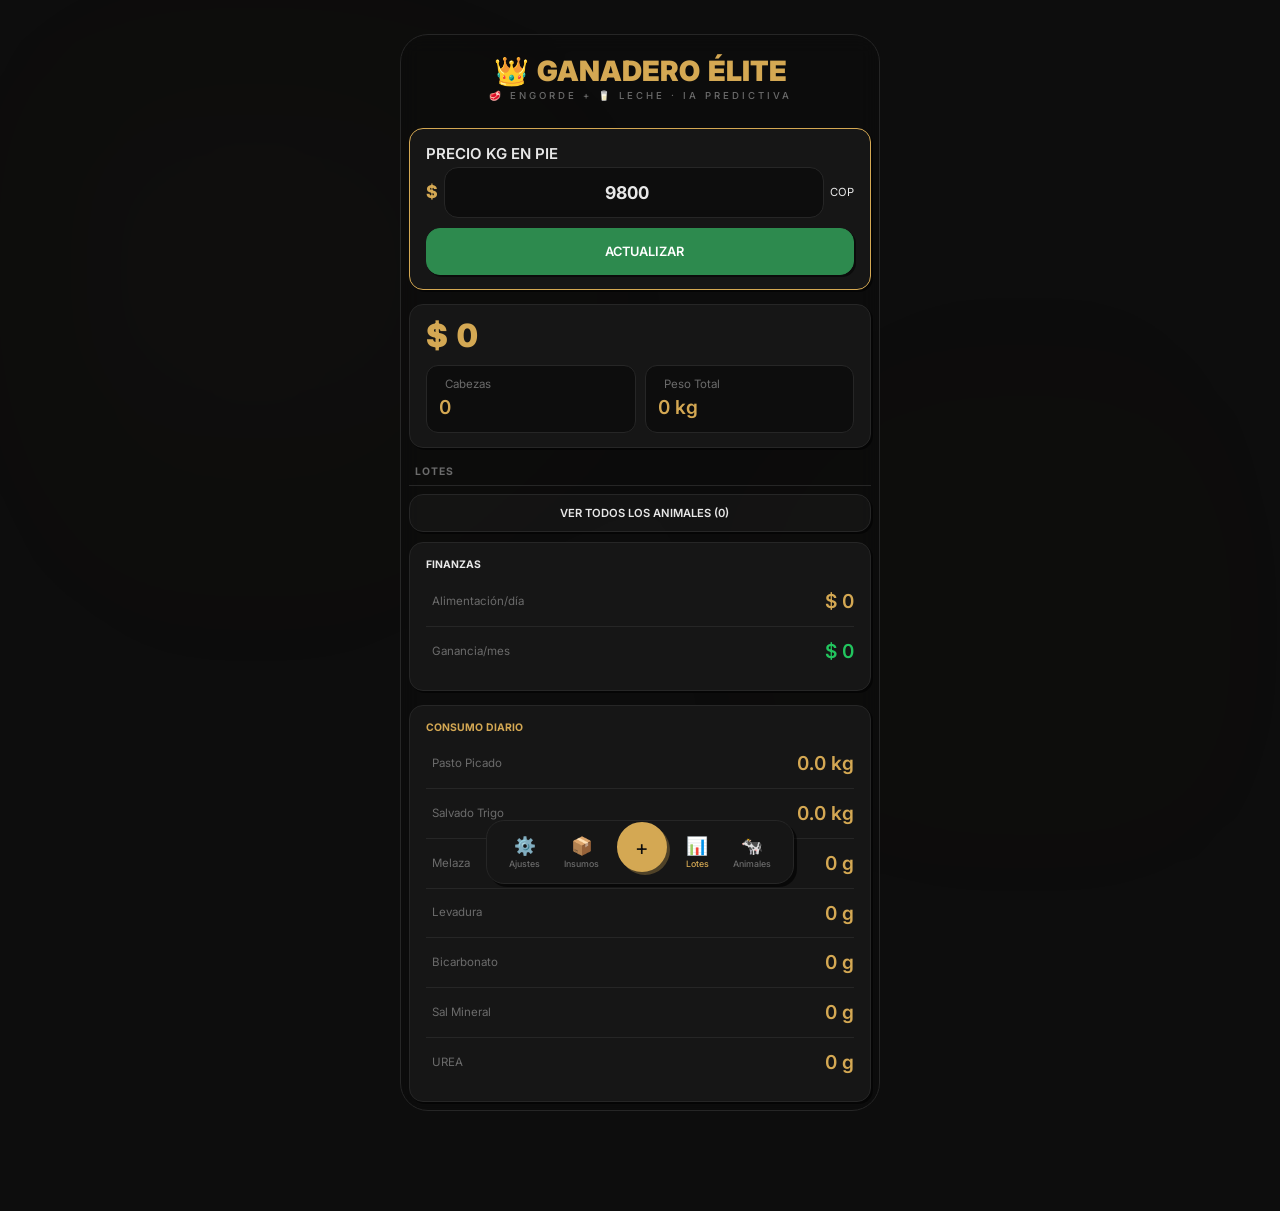
==== commit ad8d98e0: "Update index.html" ====
--- a/index.html
+++ b/index.html
@@ -3,8 +3,8 @@
 <head>
     <meta charset="UTF-8">
     <meta name="viewport" content="width=device-width, initial-scale=1.0, maximum-scale=1.0, user-scalable=no, viewport-fit=cover">
-    <title>GANADERO ÉLITE v5.1</title>
-    <meta name="theme-color" content="#030303">
+    <title>GANADERO ÉLITE v5.2</title>
+    <meta name="theme-color" content="#0D0D0D">
     <meta name="apple-mobile-web-app-capable" content="yes">
     <meta name="apple-mobile-web-app-status-bar-style" content="black-translucent">
     <meta name="apple-mobile-web-app-title" content="Ganadero Élite">
@@ -13,7 +13,7 @@
     
     <link rel="stylesheet" href="./styles.css">
     <link rel="manifest" href="./manifest.json">
-    <link rel="icon" href="data:image/svg+xml,%3Csvg xmlns='http://www.w3.org/2000/svg' width='32' height='32'%3E%3Crect width='32' height='32' rx='6' fill='%23030303'/%3E%3Ctext x='16' y='22' font-size='16' text-anchor='middle'%3E👑%3C/text%3E%3C/svg%3E">
+    <link rel="icon" href="data:image/svg+xml,%3Csvg xmlns='http://www.w3.org/2000/svg' width='32' height='32'%3E%3Crect width='32' height='32' rx='6' fill='%230D0D0D'/%3E%3Ctext x='16' y='23' font-size='18' text-anchor='middle' fill='%23D4A853'%3E👑%3C/text%3E%3C/svg%3E">
 </head>
 <body>
     <div class="aurora"></div>
@@ -23,13 +23,13 @@
     <div class="splash" id="splash" onclick="forceHideSplash()">
         <div class="splash-icon">👑</div>
         <div class="splash-title">GANADERO ÉLITE</div>
-        <div class="splash-sub">v5.1 · IA Predictiva Total</div>
+        <div class="splash-sub">v5.2 · Dark Industrial</div>
     </div>
 
     <div class="app">
         <header>
             <h1>👑 GANADERO ÉLITE</h1>
-            <p class="subtitle">🥩 Engorde + 🥛 Leche · IA Predictiva Total</p>
+            <p class="subtitle">🥩 Engorde + 🥛 Leche · IA Predictiva</p>
         </header>
         
         <div id="v-lote" class="page"></div>
@@ -39,53 +39,25 @@
         <div id="v-perfil" class="hidden page"></div>
     </div>
 
-    <!-- Menú: Ajustes | Insumos | ➕ | Lotes | Animales -->
     <nav class="bottom-nav" id="bottomNav">
-        <button class="bn-btn" data-p="ajustes">
-            <span class="nav-icon">⚙️</span>
-            <span>Ajustes</span>
-        </button>
-        <button class="bn-btn" data-p="insumos">
-            <span class="nav-icon">📦</span>
-            <span>Insumos</span>
-        </button>
-        <button class="bn-btn-add" onclick="toggleAdd()" aria-label="Agregar animal">
-            <span class="nav-icon">👑</span>
-        </button>
-        <button class="bn-btn active" data-p="lote">
-            <span class="nav-icon">📊</span>
-            <span>Lotes</span>
-        </button>
-        <button class="bn-btn" data-p="animales">
-            <span class="nav-icon">🐄</span>
-            <span>Animales</span>
-        </button>
+        <button class="bn-btn" data-p="ajustes"><span class="nav-icon">⚙️</span><span>Ajustes</span></button>
+        <button class="bn-btn" data-p="insumos"><span class="nav-icon">📦</span><span>Insumos</span></button>
+        <button class="bn-btn-add" onclick="toggleAdd()" aria-label="Agregar animal"><span class="nav-icon">+</span></button>
+        <button class="bn-btn active" data-p="lote"><span class="nav-icon">📊</span><span>Lotes</span></button>
+        <button class="bn-btn" data-p="animales"><span class="nav-icon">🐄</span><span>Animales</span></button>
     </nav>
 
-    <!-- Modal agregar animal - SIN VALORES POR DEFECTO -->
     <div class="modal-overlay hidden" id="addAnimalModal">
         <div class="modal">
             <div class="modal-title">🐄 NUEVO ANIMAL</div>
             <div class="flex-col gap10">
-                <input id="newN" type="text" placeholder="Nombre del Animal">
-                <input id="newW" type="number" placeholder="Peso Inicial (kg)" min="20" max="2000">
-                <select id="newTipo">
-                    <option value="engorde">🥩 Engorde (Carne)</option>
-                    <option value="leche">🥛 Leche</option>
-                </select>
-                <select id="newOrigen" onchange="toggleOrigen()">
-                    <option value="nacimiento">🐮 Nació en la finca</option>
-                    <option value="comprado">💰 Comprado</option>
-                </select>
-                <div id="origenNacimiento">
-                    <input id="newMadre" type="text" placeholder="Nombre de la madre (opcional)">
-                </div>
-                <div id="origenComprado" class="hidden">
-                    <input id="newPrecio" type="number" placeholder="Precio de compra ($)">
-                </div>
-                <select id="newLote">
-                    <option value="">Sin lote (por defecto)</option>
-                </select>
+                <input id="newN" type="text" placeholder="Nombre del Animal" autocomplete="off">
+                <input id="newW" type="number" placeholder="Peso Inicial (kg)" min="20" max="2000" inputmode="decimal">
+                <select id="newTipo"><option value="engorde">🥩 Engorde (Carne)</option><option value="leche">🥛 Leche</option></select>
+                <select id="newOrigen" onchange="toggleOrigen()"><option value="nacimiento">🐮 Nació en la finca</option><option value="comprado">💰 Comprado</option></select>
+                <div id="origenNacimiento"><input id="newMadre" type="text" placeholder="Nombre de la madre (opcional)"></div>
+                <div id="origenComprado" class="hidden"><input id="newPrecio" type="number" placeholder="Precio de compra ($)" inputmode="decimal"></div>
+                <select id="newLote"><option value="">Sin lote (por defecto)</option></select>
                 <button class="btn btn-green" onclick="addAnimal()">✅ GUARDAR</button>
                 <button class="btn btn-gray" onclick="closeAddModal()">CANCELAR</button>
             </div>
@@ -97,16 +69,16 @@
     <script src="./app.js"></script>
     <script>
         function forceHideSplash() { var s = document.getElementById('splash'); if (s) { s.classList.add('hide'); setTimeout(function() { if (s.parentNode) s.style.display = 'none'; }, 500); } }
-        setTimeout(forceHideSplash, 1000);
-        document.addEventListener('DOMContentLoaded', function() { setTimeout(forceHideSplash, 500); });
-        window.addEventListener('load', function() { setTimeout(forceHideSplash, 300); });
+        setTimeout(forceHideSplash, 800);
+        document.addEventListener('DOMContentLoaded', function() { setTimeout(forceHideSplash, 400); });
+        window.addEventListener('load', function() { setTimeout(forceHideSplash, 200); });
 
         var deferredPrompt;
         window.addEventListener('beforeinstallprompt', function(e) { e.preventDefault(); deferredPrompt = e; });
         window.addEventListener('appinstalled', function() { deferredPrompt = null; });
         function instalarApp() { if (deferredPrompt) { deferredPrompt.prompt(); deferredPrompt.userChoice.then(function(r) { if (r.outcome === 'accepted') deferredPrompt = null; }); } else { showToast('📱 App ya instalada'); } }
 
-        if ('serviceWorker' in navigator) { navigator.serviceWorker.register('./sw-v2.js').then(function(r) { console.log('✅ SW'); }).catch(function(e) {}); }
+        if ('serviceWorker' in navigator) { navigator.serviceWorker.register('./sw-v2.js').then(function(r) { console.log('✅ SW Cache Agresiva'); }).catch(function(e) {}); }
     </script>
 </body>
 </html>
--- a/styles.css
+++ b/styles.css
@@ -1,26 +1,49 @@
-/* 📂 ganadero-elite/styles.css - v5.0 UNIFICADO */
+/* 📂 ganadero-elite/styles.css - v5.2 DARK INDUSTRIAL ELEGANTE */
+@import url('https://fonts.googleapis.com/css2?family=Inter:wght@400;500;600;700;800;900&display=swap');
+
 :root {
-    --bg: #030303;
-    --card: rgba(18, 18, 18, 0.85);
-    --border: rgba(255, 255, 255, 0.12);
-    --accent: #fbbf24;
-    --accent-glow: rgba(251, 191, 36, 0.4);
-    --accent-grad: linear-gradient(135deg, #fbbf24, #f59e0b);
-    --text: #f8f9fa;
-    --muted: #a1a1aa;
-    --danger: #ef4444;
-    --success: #22c55e;
-    --info: #3b82f6;
-    --warning: #f59e0b;
-    --purple: #a78bfa;
+    /* Fondos - Negros con matiz */
+    --bg: #0D0D0D;
+    --card: #161616;
+    --card-hover: #1A1A1A;
+    
+    /* Bordes - Definidos */
+    --border: #262626;
+    --border-light: #333333;
+    
+    /* Acentos - Dorado envejecido */
+    --accent: #D4A853;
+    --accent-text: #F5E6C8;
+    --accent-dim: rgba(212, 168, 83, 0.15);
+    
+    /* Estados - Significado operativo */
+    --success: #2D8A4E;
+    --success-bg: rgba(45, 138, 78, 0.1);
+    --warning: #C8841A;
+    --warning-bg: rgba(200, 132, 26, 0.1);
+    --danger: #B8382E;
+    --danger-bg: rgba(184, 56, 46, 0.1);
+    --info: #4A90D9;
+    --info-bg: rgba(74, 144, 217, 0.1);
+    --purple: #8B5CF6;
+    --purple-bg: rgba(139, 92, 246, 0.1);
+    
+    /* Textos - Jerarquía clara */
+    --text: #E8E8E8;
+    --text-secondary: #B0B0B0;
+    --text-muted: #6B6B6B;
+    
+    /* Sombras - Duras, no borrosas */
+    --shadow-sm: 2px 2px 0px rgba(0, 0, 0, 0.5);
+    --shadow-md: 3px 3px 0px rgba(0, 0, 0, 0.6);
+    --shadow-accent: 3px 3px 0px rgba(212, 168, 83, 0.3);
 }
 
 * { margin: 0; padding: 0; box-sizing: border-box; -webkit-tap-highlight-color: transparent; }
-
 html, body { width: 100%; min-height: 100vh; overflow-x: hidden; }
 
 body {
-    font-family: -apple-system, BlinkMacSystemFont, 'Segoe UI', Roboto, sans-serif;
+    font-family: 'Inter', -apple-system, BlinkMacSystemFont, 'Segoe UI', Roboto, sans-serif;
     background: var(--bg);
     color: var(--text);
     padding: 14px 14px 100px;
@@ -30,13 +53,14 @@
     font-weight: 400;
     line-height: 1.5;
     -webkit-font-smoothing: antialiased;
-}
-
-/* Aurora */
+    font-feature-settings: 'tnum' 1, 'cv01' 1;
+}
+
+/* Aurora - Sutil */
 .aurora {
     position: fixed; top: 0; left: 0; width: 100%; height: 100%;
-    background: radial-gradient(circle at 20% 30%, #1e1b13 0%, transparent 40%),
-                radial-gradient(circle at 80% 70%, #1a1608 0%, transparent 40%);
+    background: radial-gradient(circle at 20% 30%, rgba(212,168,83,0.03) 0%, transparent 40%),
+                radial-gradient(circle at 80% 70%, rgba(212,168,83,0.02) 0%, transparent 40%);
     z-index: -1; filter: blur(80px); opacity: 0.6; pointer-events: none;
 }
 
@@ -44,330 +68,269 @@
 .app {
     width: 100%; max-width: 480px; position: relative;
     display: flex; flex-direction: column; gap: 16px;
-    background: rgba(3, 3, 3, 0.4);
+    background: rgba(13, 13, 13, 0.6);
     backdrop-filter: blur(10px); -webkit-backdrop-filter: blur(10px);
     border-radius: 28px; padding: 8px;
     min-height: calc(100vh - 114px);
 }
 
-/* Animaciones */
+/* Animaciones - Rápidas, funcionales */
 @keyframes fadeIn { from { opacity: 0; transform: translateY(8px); } to { opacity: 1; transform: translateY(0); } }
 @keyframes slideIn { from { opacity: 0; transform: translateX(20px); } to { opacity: 1; transform: translateX(0); } }
 @keyframes slideDown { from { opacity: 0; transform: translateY(-20px); } to { opacity: 1; transform: translateY(0); } }
-
-.page { animation: slideIn 0.3s ease; flex: 1; }
+.page { animation: slideIn 0.2s ease; flex: 1; }
 
 /* Splash */
-.splash {
-    position: fixed; top: 0; left: 0; width: 100%; height: 100%;
-    background: var(--bg); z-index: 9999;
-    display: flex; flex-direction: column; align-items: center; justify-content: center;
-    transition: opacity 0.3s ease; cursor: pointer;
-}
+.splash { position: fixed; top: 0; left: 0; width: 100%; height: 100%; background: var(--bg); z-index: 9999; display: flex; flex-direction: column; align-items: center; justify-content: center; transition: opacity 0.3s ease; cursor: pointer; }
 .splash.hide { opacity: 0; pointer-events: none; }
-.splash-icon { font-size: 4rem; color: var(--accent); }
+.splash-icon { font-size: 4rem; }
 .splash-title { font-weight: 900; font-size: 1.5rem; color: var(--accent); margin-top: 16px; }
-.splash-sub { font-size: 0.7rem; color: var(--muted); margin-top: 4px; }
+.splash-sub { font-size: 0.7rem; color: var(--text-muted); margin-top: 4px; }
 
 /* Header */
 header { text-align: center; padding: 12px 0 8px; }
-header h1 {
-    font-weight: 900; font-size: 1.75rem;
-    background: var(--accent-grad); -webkit-background-clip: text;
-    -webkit-text-fill-color: transparent; background-clip: text;
-    line-height: 1.15; margin: 0;
-}
-header .subtitle { font-size: 0.6rem; color: var(--muted); letter-spacing: 3px; font-weight: 500; text-transform: uppercase; margin-top: 2px; }
-
-/* Cards */
+header h1 { font-weight: 900; font-size: 1.75rem; color: var(--accent); line-height: 1.15; margin: 0; }
+header .subtitle { font-size: 0.6rem; color: var(--text-muted); letter-spacing: 3px; font-weight: 500; text-transform: uppercase; margin-top: 2px; }
+
+/* Cards - Bordes duros, sombras definidas */
 .card {
-    background: var(--card); backdrop-filter: blur(20px); -webkit-backdrop-filter: blur(20px);
-    border: 1px solid var(--border); border-radius: 22px; padding: 18px 20px;
-    margin-bottom: 14px; color: var(--text); transition: all 0.2s ease;
+    background: var(--card);
+    border: 1px solid var(--border);
+    border-radius: 16px;
+    padding: 18px 20px;
+    margin-bottom: 14px;
+    color: var(--text);
+    box-shadow: var(--shadow-sm);
+    transition: all 0.15s ease;
 }
 .card:last-child { margin-bottom: 0; }
-.card-sm { padding: 14px 16px; border-radius: 16px; }
+.card-sm { padding: 14px 16px; border-radius: 14px; }
 .card-accent { border-color: var(--accent); }
 
 .ia-card {
-    background: rgba(167, 139, 250, 0.05); border: 1px solid rgba(167, 139, 250, 0.25);
-    border-radius: 16px; padding: 16px; margin-bottom: 14px;
+    background: var(--card);
+    border: 1px solid var(--purple);
+    border-radius: 16px;
+    padding: 16px;
+    margin-bottom: 14px;
+    box-shadow: var(--shadow-sm);
 }
 .ia-card .ia-title { font-size: 0.75rem; font-weight: 700; color: var(--purple); margin-bottom: 8px; display: flex; align-items: center; gap: 6px; }
-.ia-confidence { font-size: 0.62rem; color: var(--muted); margin-top: 6px; text-align: center; }
-
-/* Formularios */
+
+/* Formularios - Grandes, legibles */
 input[type="number"], input[type="text"], select {
-    width: 100%; padding: 14px 16px; border-radius: 16px;
-    border: 1px solid var(--border); background: rgba(255, 255, 255, 0.04);
-    color: var(--text); font-family: inherit; font-size: 15px; font-weight: 500;
-    outline: none; transition: all 0.2s ease; margin: 2px 0;
-}
-select {
-    appearance: none; -webkit-appearance: none;
-    background-image: url("data:image/svg+xml,%3Csvg xmlns='http://www.w3.org/2000/svg' width='12' height='12'%3E%3Cpath fill='%23a1a1aa' d='M6 8L1 3h10z'/%3E%3C/svg%3E");
-    background-repeat: no-repeat; background-position: right 16px center; padding-right: 40px;
-}
-select option { background: #1a1a1a; color: #fff; }
-input:focus, select:focus { border-color: var(--accent); box-shadow: 0 0 0 4px rgba(251, 191, 36, 0.08); background: rgba(255, 255, 255, 0.07); }
-
-/* Botones */
+    width: 100%; padding: 14px 16px; border-radius: 14px;
+    border: 1px solid var(--border); background: var(--bg);
+    color: var(--text); font-family: 'Inter', sans-serif; font-size: 15px; font-weight: 500;
+    outline: none; transition: all 0.15s ease; margin: 2px 0;
+    font-feature-settings: 'tnum' 1;
+}
+select { appearance: none; -webkit-appearance: none; background-image: url("data:image/svg+xml,%3Csvg xmlns='http://www.w3.org/2000/svg' width='12' height='12'%3E%3Cpath fill='%236B6B6B' d='M6 8L1 3h10z'/%3E%3C/svg%3E"); background-repeat: no-repeat; background-position: right 16px center; padding-right: 40px; }
+select option { background: var(--card); color: var(--text); }
+input:focus, select:focus { border-color: var(--accent); box-shadow: 0 0 0 3px var(--accent-dim); }
+
+/* Botones - Jerarquía clara */
 .btn {
-    width: 100%; padding: 15px 18px; border-radius: 18px; border: none;
-    font-size: 0.8rem; font-weight: 700; cursor: pointer;
-    display: flex; align-items: center; justify-content: center; gap: 9px;
-    transition: all 0.2s ease; margin-bottom: 10px; color: var(--text);
-    text-decoration: none; font-family: inherit; text-align: center;
-}
-.btn:active { transform: scale(0.96); }
+    width: 100%; padding: 15px 18px; border-radius: 14px; border: 1px solid var(--border);
+    font-size: 0.8rem; font-weight: 600; cursor: pointer;
+    display: flex; align-items: center; justify-content: center; gap: 8px;
+    transition: all 0.15s ease; margin-bottom: 10px; color: var(--text);
+    text-decoration: none; font-family: 'Inter', sans-serif; text-align: center;
+    background: var(--card);
+    box-shadow: var(--shadow-sm);
+}
+.btn:active { transform: scale(0.97); }
 .btn:last-child { margin-bottom: 0; }
-.btn-gold { background: var(--accent-grad); color: #000; box-shadow: 0 6px 20px var(--accent-glow); }
-.btn-gray { background: rgba(255, 255, 255, 0.04); border: 1px solid var(--border); }
-.btn-green { background: rgba(34, 197, 94, 0.1); color: #22c55e; border: 1px solid rgba(34, 197, 94, 0.25); }
-.btn-purple { background: rgba(167, 139, 250, 0.1); color: #a78bfa; border: 1px solid rgba(167, 139, 250, 0.25); }
-.btn-danger { background: rgba(239, 68, 68, 0.1); color: #ef4444; border: 1px solid rgba(239, 68, 68, 0.25); }
-.btn-warning { background: rgba(251, 191, 36, 0.1); color: #f59e0b; border: 1px solid rgba(251, 191, 36, 0.25); }
+.btn-green { background: var(--success); color: #fff; border-color: var(--success); }
+.btn-gray { background: var(--card); color: var(--text-secondary); }
+.btn-purple { background: var(--purple); color: #fff; border-color: var(--purple); }
+.btn-danger { background: var(--danger-bg); color: var(--danger); border-color: var(--danger); }
+.btn-warning { background: var(--warning-bg); color: var(--warning); border-color: var(--warning); }
 .btn-sm { width: auto; padding: 8px 14px; font-size: 0.7rem; min-height: 38px; white-space: nowrap; }
 
 /* Filas y grids */
-.row { display: flex; justify-content: space-between; align-items: center; padding: 10px 0; border-bottom: 1px solid rgba(255, 255, 255, 0.025); }
+.row { display: flex; justify-content: space-between; align-items: center; padding: 10px 0; border-bottom: 1px solid var(--border); }
 .row:last-child { border-bottom: none; }
-.row-label { color: var(--muted); font-size: 0.76rem; display: flex; align-items: center; gap: 7px; }
-.row-val { font-weight: 600; font-size: 0.85rem; }
-.capital-value { font-size: 1.9rem; font-weight: 800; color: var(--accent); line-height: 1.05; margin-bottom: 4px; }
+.row-label { color: var(--text-muted); font-size: 0.72rem; display: flex; align-items: center; gap: 6px; }
+.row-val { font-weight: 600; font-size: 1.2rem; color: var(--accent); font-feature-settings: 'tnum' 1; }
+.capital-value { font-size: 2rem; font-weight: 900; color: var(--accent); line-height: 1.05; margin-bottom: 4px; font-feature-settings: 'tnum' 1; }
 .stats-grid { display: grid; grid-template-columns: 1fr 1fr; gap: 9px; margin-top: 12px; }
-.stat-item { background: rgba(255, 255, 255, 0.015); padding: 10px 12px; border-radius: 12px; border: 1px solid rgba(255, 255, 255, 0.03); }
+.stat-item { background: var(--bg); padding: 10px 12px; border-radius: 12px; border: 1px solid var(--border); }
 
 /* Progreso */
-.progress { width: 100%; height: 6px; background: rgba(255, 255, 255, 0.06); border-radius: 4px; overflow: hidden; margin: 8px 0; }
-.progress-fill { height: 100%; border-radius: 4px; transition: width 0.5s ease; }
-.progress-lote { height: 8px; border-radius: 4px; background: rgba(255, 255, 255, 0.06); margin: 6px 0; overflow: hidden; }
-.progress-lote-fill { height: 100%; border-radius: 4px; background: var(--accent-grad); transition: width 0.5s ease; }
+.progress { width: 100%; height: 6px; background: var(--border); border-radius: 3px; overflow: hidden; margin: 8px 0; }
+.progress-fill { height: 100%; border-radius: 3px; transition: width 0.5s ease; }
 
 /* Alertas */
-.alert-item { display: flex; align-items: flex-start; gap: 9px; padding: 10px 12px; border-radius: 12px; margin-bottom: 5px; font-size: 0.72rem; }
+.alert-item { display: flex; align-items: flex-start; gap: 8px; padding: 10px 12px; border-radius: 10px; margin-bottom: 5px; font-size: 0.7rem; border: 1px solid; }
 .alert-item:last-child { margin-bottom: 0; }
-.alert-danger { background: rgba(239, 68, 68, 0.08); border-left: 3px solid var(--danger); }
-.alert-warning { background: rgba(251, 191, 36, 0.08); border-left: 3px solid var(--warning); }
-.alert-purple { background: rgba(167, 139, 250, 0.08); border-left: 3px solid #a78bfa; }
-.alert-info { background: rgba(59, 130, 246, 0.08); border-left: 3px solid var(--info); }
-
-/* Grid de animales */
-.grid { display: grid; grid-template-columns: 1fr 1fr; gap: 12px; }
+.alert-danger { background: var(--danger-bg); border-color: var(--danger); color: var(--danger); }
+.alert-warning { background: var(--warning-bg); border-color: var(--warning); color: var(--warning); }
+.alert-purple { background: var(--purple-bg); border-color: var(--purple); color: var(--purple); }
+
+/* Grid animales - Tarjetas más grandes */
+.grid { display: grid; grid-template-columns: 1fr 1fr; gap: 10px; }
 .animal-card {
-    background: rgba(255, 255, 255, 0.025); border: 1px solid var(--border);
-    border-left: 4px solid var(--border); border-radius: 18px;
-    padding: 14px 10px; text-align: center; cursor: pointer;
-    position: relative; transition: all 0.2s ease;
-}
-.animal-card:active { background: rgba(251, 191, 36, 0.06); transform: translateY(-2px); }
-.animal-card.etapa-inicio-card { border-left-color: #fbbf24; }
-.animal-card.etapa-desarrollo-card { border-left-color: #60a5fa; }
-.animal-card.etapa-ceba-card { border-left-color: #fb923c; }
-.animal-card.etapa-madurez-card { border-left-color: #f87171; }
-.animal-card .name { font-weight: 700; text-transform: uppercase; font-size: 0.7rem; word-break: break-word; }
-.animal-card .weight { color: var(--accent); font-weight: 800; font-size: 1rem; margin: 2px 0; }
-.animal-card .cm { font-size: 0.66rem; font-weight: 600; margin-top: 2px; }
+    background: var(--card); border: 1px solid var(--border);
+    border-radius: 16px; padding: 14px 10px; text-align: center;
+    cursor: pointer; position: relative; transition: all 0.15s ease;
+    box-shadow: var(--shadow-sm);
+}
+.animal-card:active { background: var(--card-hover); border-color: var(--accent); transform: translateY(-1px); box-shadow: var(--shadow-accent); }
+.animal-card.etapa-inicio-card { border-left: 3px solid var(--accent); }
+.animal-card.etapa-desarrollo-card { border-left: 3px solid var(--info); }
+.animal-card.etapa-ceba-card { border-left: 3px solid var(--warning); }
+.animal-card.etapa-madurez-card { border-left: 3px solid var(--danger); }
+.animal-card .name { font-weight: 700; text-transform: uppercase; font-size: 0.68rem; word-break: break-word; }
+.animal-card .weight { color: var(--accent); font-weight: 800; font-size: 1.1rem; margin: 2px 0; font-feature-settings: 'tnum' 1; }
+.animal-card .cm { font-size: 0.65rem; font-weight: 600; margin-top: 2px; }
 
 /* Avatar */
-.animal-avatar {
-    width: 44px; height: 44px; border-radius: 50%;
-    background: rgba(255, 255, 255, 0.05);
-    display: flex; align-items: center; justify-content: center;
-    font-size: 1.6rem; margin: 0 auto 6px; overflow: hidden;
-    border: 2px solid rgba(255, 255, 255, 0.1);
-}
+.animal-avatar { width: 44px; height: 44px; border-radius: 50%; background: var(--bg); display: flex; align-items: center; justify-content: center; font-size: 1.5rem; margin: 0 auto 6px; overflow: hidden; border: 2px solid var(--border); }
 .animal-avatar img { width: 100%; height: 100%; object-fit: cover; }
 
 /* Etiquetas */
-.etapa-tag { display: inline-block; padding: 2px 8px; border-radius: 10px; font-size: 0.55rem; font-weight: 600; margin: 3px 0; }
-.etapa-inicio { background: rgba(251, 191, 36, 0.15); color: #fbbf24; }
-.etapa-desarrollo { background: rgba(59, 130, 246, 0.15); color: #60a5fa; }
-.etapa-ceba { background: rgba(245, 158, 11, 0.15); color: #fb923c; }
-.etapa-madurez { background: rgba(239, 68, 68, 0.15); color: #f87171; }
-
-/* Mini LED - Estático */
-.mini-led { position: absolute; top: 10px; right: 10px; width: 10px; height: 10px; border-radius: 50%; }
-.ml-g { background: #22c55e; } .ml-b { background: #3b82f6; }
-.ml-o { background: #f59e0b; } .ml-r { background: #ef4444; } .ml-x { background: #6b7280; }
+.etapa-tag { display: inline-block; padding: 2px 8px; border-radius: 8px; font-size: 0.55rem; font-weight: 600; margin: 3px 0; }
+.etapa-inicio { background: var(--accent-dim); color: var(--accent); }
+.etapa-desarrollo { background: var(--info-bg); color: var(--info); }
+.etapa-ceba { background: var(--warning-bg); color: var(--warning); }
+.etapa-madurez { background: var(--danger-bg); color: var(--danger); }
+
+/* LED - Puntito sólido */
+.mini-led { position: absolute; top: 10px; right: 10px; width: 8px; height: 8px; border-radius: 50%; }
+.ml-g { background: var(--success); } .ml-b { background: var(--info); }
+.ml-o { background: var(--warning); } .ml-r { background: var(--danger); } .ml-x { background: var(--text-muted); }
 
 /* Secciones */
-.section-title {
-    display: flex; align-items: center; gap: 7px;
-    font-size: 0.68rem; font-weight: 700; letter-spacing: 1px;
-    text-transform: uppercase; color: var(--muted);
-    margin: 16px 0 8px; padding-bottom: 6px;
-    border-bottom: 1px solid rgba(255, 255, 255, 0.04);
-}
+.section-title { display: flex; align-items: center; gap: 6px; font-size: 0.65rem; font-weight: 700; letter-spacing: 1px; text-transform: uppercase; color: var(--text-muted); margin: 16px 0 8px; padding-bottom: 6px; border-bottom: 1px solid var(--border); }
 
 /* Alerta card perfil */
-.alerta-card { display: flex; align-items: center; gap: 14px; padding: 14px; border-radius: 18px; margin-bottom: 14px; border: 2px solid; }
-.alerta-card.verde { background: rgba(34, 197, 94, 0.06); border-color: rgba(34, 197, 94, 0.35); }
-.alerta-card.azul { background: rgba(59, 130, 246, 0.06); border-color: rgba(59, 130, 246, 0.35); }
-.alerta-card.naranja { background: rgba(245, 158, 11, 0.06); border-color: rgba(245, 158, 11, 0.35); }
-.alerta-card.rojo { background: rgba(239, 68, 68, 0.06); border-color: rgba(239, 68, 68, 0.35); }
-.alerta-card.gris { background: rgba(107, 114, 128, 0.06); border-color: rgba(107, 114, 128, 0.35); }
-.alerta-led {
-    width: 40px; height: 40px; border-radius: 50%;
-    display: flex; align-items: center; justify-content: center;
-    font-size: 1.2rem; flex-shrink: 0; color: #fff;
-}
-.alerta-led.verde { background: radial-gradient(circle at 35% 35%, #4ade80, #16a34a); }
-.alerta-led.azul { background: radial-gradient(circle at 35% 35%, #60a5fa, #2563eb); }
-.alerta-led.naranja { background: radial-gradient(circle at 35% 35%, #fbbf24, #d97706); }
-.alerta-led.rojo { background: radial-gradient(circle at 35% 35%, #f87171, #dc2626); }
-.alerta-led.gris { background: radial-gradient(circle at 35% 35%, #9ca3af, #6b7280); }
-.alerta-titulo { font-weight: 800; font-size: 0.9rem; margin-bottom: 2px; }
-.alerta-met { font-weight: 700; font-size: 0.72rem; margin-top: 3px; }
+.alerta-card { display: flex; align-items: center; gap: 14px; padding: 14px; border-radius: 14px; margin-bottom: 14px; border: 1px solid; box-shadow: var(--shadow-sm); }
+.alerta-card.verde { background: var(--success-bg); border-color: var(--success); }
+.alerta-card.azul { background: var(--info-bg); border-color: var(--info); }
+.alerta-card.naranja { background: var(--warning-bg); border-color: var(--warning); }
+.alerta-card.rojo { background: var(--danger-bg); border-color: var(--danger); }
+.alerta-led { width: 36px; height: 36px; border-radius: 50%; display: flex; align-items: center; justify-content: center; font-size: 1rem; flex-shrink: 0; color: #fff; }
+.alerta-led.verde { background: var(--success); } .alerta-led.azul { background: var(--info); }
+.alerta-led.naranja { background: var(--warning); } .alerta-led.rojo { background: var(--danger); }
+.alerta-titulo { font-weight: 700; font-size: 0.85rem; margin-bottom: 2px; }
+.alerta-met { font-weight: 600; font-size: 0.7rem; margin-top: 3px; }
 
 /* Historial */
-.hist-item { display: flex; justify-content: space-between; align-items: center; padding: 8px 10px; background: rgba(255, 255, 255, 0.015); border-radius: 10px; margin-bottom: 4px; border: 1px solid rgba(255, 255, 255, 0.03); font-size: 0.78rem; }
-.hist-item:last-child { margin-bottom: 0; }
-
-/* Badges */
-.badge { font-size: 0.65rem; font-weight: 600; padding: 2px 6px; border-radius: 6px; }
-.badge-up { background: rgba(34, 197, 94, 0.1); color: #22c55e; }
-.badge-down { background: rgba(239, 68, 68, 0.1); color: #ef4444; }
+.hist-item { display: flex; justify-content: space-between; align-items: center; padding: 8px 10px; background: var(--bg); border-radius: 10px; margin-bottom: 4px; border: 1px solid var(--border); font-size: 0.75rem; }
+.badge { font-size: 0.62rem; font-weight: 600; padding: 2px 6px; border-radius: 6px; }
+.badge-up { background: var(--success-bg); color: var(--success); }
+.badge-down { background: var(--danger-bg); color: var(--danger); }
 
 /* Perfil */
 .profile-cover { text-align: center; padding: 20px 0 14px; }
-.profile-avatar {
-    width: 80px; height: 80px; border-radius: 50%;
-    background: rgba(255, 255, 255, 0.05);
-    display: flex; align-items: center; justify-content: center;
-    font-size: 2.8rem; margin: 0 auto 8px;
-    border: 3px solid var(--accent); overflow: hidden;
-    cursor: pointer; position: relative;
-}
+.profile-avatar { width: 80px; height: 80px; border-radius: 50%; background: var(--bg); display: flex; align-items: center; justify-content: center; font-size: 2.5rem; margin: 0 auto 8px; border: 3px solid var(--accent); overflow: hidden; cursor: pointer; position: relative; }
 .profile-avatar img { width: 100%; height: 100%; object-fit: cover; }
-.profile-avatar .foto-overlay { position: absolute; bottom: 0; left: 0; right: 0; background: rgba(0, 0, 0, 0.7); font-size: 0.5rem; padding: 3px; text-align: center; opacity: 0; transition: opacity 0.3s; }
+.profile-avatar .foto-overlay { position: absolute; bottom: 0; left: 0; right: 0; background: rgba(0,0,0,0.8); font-size: 0.5rem; padding: 3px; text-align: center; opacity: 0; transition: opacity 0.2s; }
 .profile-avatar:active .foto-overlay { opacity: 1; }
 .profile-name { font-weight: 900; font-size: 1.3rem; color: var(--accent); }
-.profile-sub { font-size: 0.6rem; color: var(--muted); letter-spacing: 1px; font-weight: 500; }
+.profile-sub { font-size: 0.58rem; color: var(--text-muted); letter-spacing: 1px; font-weight: 500; }
 .profile-stats { display: flex; gap: 8px; justify-content: center; margin: 10px 0; }
-.profile-stat { text-align: center; padding: 6px 12px; background: rgba(255, 255, 255, 0.02); border-radius: 10px; }
-.profile-stat .val { font-size: 0.9rem; font-weight: 700; color: var(--accent); }
-.profile-stat .lbl { font-size: 0.55rem; color: var(--muted); }
+.profile-stat { text-align: center; padding: 6px 14px; background: var(--bg); border-radius: 10px; border: 1px solid var(--border); }
+.profile-stat .val { font-size: 1rem; font-weight: 800; color: var(--accent); font-feature-settings: 'tnum' 1; }
+.profile-stat .lbl { font-size: 0.55rem; color: var(--text-muted); }
 
 /* Semáforo */
-.semaforo { display: inline-block; width: 16px; height: 16px; border-radius: 50%; margin-right: 4px; vertical-align: middle; }
-.semaforo-verde { background: #22c55e; } .semaforo-amarillo { background: #f59e0b; } .semaforo-rojo { background: #ef4444; }
+.semaforo { display: inline-block; width: 14px; height: 14px; border-radius: 50%; margin-right: 4px; vertical-align: middle; }
+.semaforo-verde { background: var(--success); } .semaforo-amarillo { background: var(--warning); } .semaforo-rojo { background: var(--danger); }
 
 /* Proyección */
-.proyeccion-item { background: rgba(255, 255, 255, 0.02); padding: 10px 6px; border-radius: 10px; text-align: center; border: 1px solid rgba(255, 255, 255, 0.04); }
-.proyeccion-item .dias { font-size: 0.6rem; color: var(--muted); }
-.proyeccion-item .peso { font-weight: 700; font-size: 0.9rem; color: var(--accent); }
-.proyeccion-item .ganancia { font-size: 0.62rem; margin-top: 2px; }
-
-/* IA */
-.ia-sugerencia { font-size: 0.68rem; color: var(--muted); padding: 8px 0; border-bottom: 1px solid rgba(255, 255, 255, 0.04); display: flex; align-items: flex-start; gap: 6px; }
+.proyeccion-item { background: var(--bg); padding: 10px 6px; border-radius: 10px; text-align: center; border: 1px solid var(--border); }
+.proyeccion-item .dias { font-size: 0.58rem; color: var(--text-muted); }
+.proyeccion-item .peso { font-weight: 700; font-size: 0.85rem; color: var(--accent); font-feature-settings: 'tnum' 1; }
+.proyeccion-item .ganancia { font-size: 0.6rem; margin-top: 2px; }
+
+/* Sugerencias */
+.ia-sugerencia { font-size: 0.65rem; color: var(--text-secondary); padding: 8px 0; border-bottom: 1px solid var(--border); display: flex; align-items: flex-start; gap: 6px; }
 .ia-sugerencia:last-child { border-bottom: none; }
-.ia-sugerencia .ia-icon { font-size: 1rem; flex-shrink: 0; }
-
-/* Ranking */
-.ranking-item { display: flex; align-items: center; gap: 8px; padding: 6px 0; font-size: 0.7rem; cursor: pointer; }
-.ranking-emoji { font-size: 1rem; }
-
-/* Lote card */
-.lote-card { background: rgba(255, 255, 255, 0.02); border: 1px solid rgba(255, 255, 255, 0.08); border-radius: 18px; padding: 16px; margin-bottom: 10px; cursor: pointer; transition: all 0.2s ease; }
-.lote-card:active { background: rgba(251, 191, 36, 0.06); border-color: var(--accent); transform: translateY(-2px); }
-.lote-card .lote-nombre { font-weight: 700; font-size: 0.85rem; color: var(--accent); margin-bottom: 8px; display: flex; align-items: center; gap: 6px; }
-.lote-card .lote-stats { display: grid; grid-template-columns: 1fr 1fr; gap: 8px; font-size: 0.68rem; }
+.ranking-item { display: flex; align-items: center; gap: 8px; padding: 6px 0; font-size: 0.68rem; cursor: pointer; }
+.ranking-emoji { font-size: 0.9rem; }
+
+/* Lote card - EXPANDIDA */
+.lote-card {
+    background: var(--card); border: 1px solid var(--border);
+    border-radius: 16px; padding: 16px; margin-bottom: 10px;
+    cursor: pointer; transition: all 0.15s ease;
+    box-shadow: var(--shadow-sm);
+}
+.lote-card:active { background: var(--card-hover); border-color: var(--accent); transform: translateY(-1px); box-shadow: var(--shadow-accent); }
+.lote-card .lote-nombre { font-weight: 700; font-size: 0.85rem; color: var(--accent); margin-bottom: 8px; display: flex; align-items: center; gap: 6px; justify-content: space-between; }
+.lote-card .lote-stats { display: grid; grid-template-columns: 1fr 1fr 1fr 1fr; gap: 4px; font-size: 0.6rem; }
 .lote-card .lote-stat { text-align: center; }
-.lote-card .lote-stat .val { font-weight: 700; color: var(--accent); font-size: 0.85rem; }
-.lote-card .lote-stat .lbl { font-size: 0.55rem; color: var(--muted); }
+.lote-card .lote-stat .val { font-weight: 700; color: var(--accent); font-size: 0.8rem; font-feature-settings: 'tnum' 1; }
+.lote-card .lote-stat .lbl { font-size: 0.5rem; color: var(--text-muted); }
 
 /* Aplicaciones */
-.aplicacion-item { background: rgba(255, 255, 255, 0.02); padding: 8px 12px; border-radius: 10px; margin-bottom: 3px; font-size: 0.7rem; display: flex; justify-content: space-between; align-items: center; border: 1px solid rgba(255, 255, 255, 0.03); }
-.aplicacion-item:last-child { margin-bottom: 0; }
+.aplicacion-item { background: var(--bg); padding: 8px 12px; border-radius: 10px; margin-bottom: 3px; font-size: 0.68rem; display: flex; justify-content: space-between; align-items: center; border: 1px solid var(--border); }
 
 /* Insumos */
-.insumo-row { display: flex; align-items: center; gap: 8px; padding: 10px 0; border-bottom: 1px solid rgba(255, 255, 255, 0.03); font-size: 0.85rem; }
+.insumo-row { display: flex; align-items: center; gap: 8px; padding: 10px 0; border-bottom: 1px solid var(--border); font-size: 0.82rem; }
 .insumo-row:last-child { border-bottom: none; }
-.insumo-row .ic { font-size: 1rem; width: 22px; text-align: center; flex-shrink: 0; }
 .insumo-info { flex: 1; }
-.insumo-info .insumo-nombre { font-size: 0.78rem; font-weight: 500; display: block; }
-.insumo-info .insumo-detalle { font-size: 0.6rem; color: var(--muted); }
+.insumo-info .insumo-nombre { font-size: 0.76rem; font-weight: 500; display: block; }
+.insumo-info .insumo-detalle { font-size: 0.58rem; color: var(--text-muted); }
 .insumo-inputs { display: flex; gap: 4px; align-items: center; }
-.insumo-inputs input { width: 70px; text-align: right; padding: 8px 6px; font-size: 0.75rem; min-height: 32px; }
-
-/* Suplementos */
-.sup-card { background: rgba(255, 255, 255, 0.02); border: 1px solid rgba(255, 255, 255, 0.06); border-radius: 14px; padding: 12px; margin-bottom: 8px; }
-.sup-card:last-child { margin-bottom: 0; }
+.insumo-inputs input { width: 65px; text-align: right; padding: 8px 6px; font-size: 0.72rem; min-height: 30px; }
+.sup-card { background: var(--bg); border: 1px solid var(--border); border-radius: 14px; padding: 12px; margin-bottom: 8px; }
 .sup-card-header { display: flex; justify-content: space-between; align-items: center; margin-bottom: 4px; }
-.sup-card-header .sup-nombre { font-size: 0.76rem; font-weight: 600; }
-.sup-card-actions { display: flex; gap: 4px; }
-.sup-card-actions button { background: transparent; border: none; color: var(--muted); font-size: 0.75rem; cursor: pointer; padding: 4px 6px; border-radius: 6px; }
-.sup-card-body { font-size: 0.63rem; color: var(--muted); display: flex; flex-wrap: wrap; gap: 6px; }
-.sup-card-body span { background: rgba(255, 255, 255, 0.03); padding: 2px 6px; border-radius: 5px; }
+.sup-card-header .sup-nombre { font-size: 0.74rem; font-weight: 600; }
+.sup-card-actions button { background: transparent; border: none; color: var(--text-muted); font-size: 0.7rem; cursor: pointer; padding: 4px 6px; border-radius: 6px; }
+.sup-card-body { font-size: 0.6rem; color: var(--text-muted); display: flex; flex-wrap: wrap; gap: 6px; }
+.sup-card-body span { background: var(--card); padding: 2px 6px; border-radius: 5px; border: 1px solid var(--border); }
 
 /* Config */
-.config-section { background: rgba(255, 255, 255, 0.02); padding: 12px; border-radius: 14px; margin-bottom: 10px; border: 1px solid rgba(255, 255, 255, 0.05); }
-.config-section:last-child { margin-bottom: 0; }
-.config-section h3 { font-size: 0.72rem; font-weight: 700; color: var(--accent); margin-bottom: 6px; display: flex; align-items: center; gap: 6px; }
-
-/* Bottom nav */
+.config-section { background: var(--card); padding: 12px; border-radius: 14px; margin-bottom: 10px; border: 1px solid var(--border); box-shadow: var(--shadow-sm); }
+.config-section h3 { font-size: 0.7rem; font-weight: 700; color: var(--accent); margin-bottom: 6px; display: flex; align-items: center; gap: 6px; }
+
+/* Menú inferior */
 .bottom-nav {
     position: fixed; bottom: 16px; left: 50%; transform: translateX(-50%);
-    display: flex; gap: 0;
-    background: var(--card); backdrop-filter: blur(20px); -webkit-backdrop-filter: blur(20px);
-    border-radius: 20px; padding: 6px 8px; border: 1px solid var(--border);
-    z-index: 100; box-shadow: 0 10px 30px rgba(0, 0, 0, 0.5);
+    display: flex; gap: 0; align-items: center;
+    background: var(--card); border-radius: 18px; padding: 6px 10px;
+    border: 1px solid var(--border); z-index: 100;
+    box-shadow: var(--shadow-md);
     width: auto; max-width: 95%;
 }
 .bn-btn {
     display: flex; flex-direction: column; align-items: center; justify-content: center;
-    gap: 2px; padding: 8px 14px; border: none; background: transparent;
-    color: var(--muted); font-family: inherit; font-size: 0.55rem; font-weight: 500;
-    cursor: pointer; border-radius: 14px; transition: all 0.2s ease; min-width: 50px;
+    gap: 2px; padding: 8px 12px; border: none; background: transparent;
+    color: var(--text-muted); font-family: 'Inter', sans-serif; font-size: 0.55rem; font-weight: 500;
+    cursor: pointer; border-radius: 12px; transition: all 0.15s ease; min-width: 48px;
 }
 .bn-btn .nav-icon { font-size: 1.1rem; }
 .bn-btn.active { color: var(--accent); }
 .bn-btn-add {
-    width: 48px; height: 48px; border-radius: 50%;
-    background: var(--accent-grad); color: #000; border: none;
+    width: 50px; height: 50px; border-radius: 50%;
+    background: var(--accent); color: var(--bg); border: 2px solid var(--accent);
     font-size: 1.3rem; cursor: pointer;
     display: flex; align-items: center; justify-content: center;
-    margin: -10px 4px 0 4px;
-    box-shadow: 0 6px 20px var(--accent-glow);
-    transition: all 0.2s ease; flex-shrink: 0; font-family: inherit;
-}
-.bn-btn-add:active { transform: scale(0.9); }
-
-/* Modal */
-.modal-overlay {
-    position: fixed; top: 0; left: 0; width: 100%; height: 100%;
-    background: rgba(0, 0, 0, 0.8); z-index: 200;
-    display: flex; align-items: center; justify-content: center; padding: 20px;
-}
-.modal {
-    background: #1a1a1a; border: 1px solid var(--border); border-radius: 22px;
-    padding: 24px; width: 100%; max-width: 420px; max-height: 80vh;
-    overflow-y: auto; color: var(--text);
-}
+    margin: -10px 6px 0 6px;
+    box-shadow: var(--shadow-accent);
+    transition: all 0.15s ease; flex-shrink: 0; font-family: 'Inter', sans-serif;
+}
+.bn-btn-add:active { transform: scale(0.92); }
+
+/* Modal - Glassmorphism sutil */
+.modal-overlay { position: fixed; top: 0; left: 0; width: 100%; height: 100%; background: rgba(0,0,0,0.7); backdrop-filter: blur(4px); -webkit-backdrop-filter: blur(4px); z-index: 200; display: flex; align-items: center; justify-content: center; padding: 20px; }
+.modal { background: var(--card); border: 1px solid var(--border); border-radius: 20px; padding: 24px; width: 100%; max-width: 420px; max-height: 80vh; overflow-y: auto; color: var(--text); box-shadow: var(--shadow-md); }
 .modal-title { font-weight: 700; font-size: 0.9rem; margin-bottom: 12px; color: var(--accent); display: flex; align-items: center; gap: 8px; }
 
 /* Toast */
-.toast {
-    position: fixed; top: 20px; left: 50%; transform: translateX(-50%);
-    background: var(--card); border: 1px solid var(--accent);
-    padding: 14px 22px; border-radius: 30px; z-index: 1000;
-    font-weight: 500; font-size: 0.8rem; color: var(--text);
-    animation: slideDown 0.4s ease, fadeIn 0.4s ease;
-    box-shadow: 0 10px 30px rgba(0, 0, 0, 0.5);
-    text-align: center; max-width: 90%;
-}
+.toast { position: fixed; top: 20px; left: 50%; transform: translateX(-50%); background: var(--card); border: 1px solid var(--accent); padding: 14px 22px; border-radius: 30px; z-index: 1000; font-weight: 500; font-size: 0.8rem; color: var(--text); animation: slideDown 0.3s ease, fadeIn 0.3s ease; box-shadow: var(--shadow-accent); text-align: center; max-width: 90%; }
 
 /* Utilidades */
 .hidden { display: none !important; }
 .flex-col { display: flex; flex-direction: column; }
 .gap8 { gap: 8px; } .gap10 { gap: 10px; }
-.mt8 { margin-top: 8px; } .mt12 { margin-top: 12px; } .mt20 { margin-top: 20px; }
-
-/* Scrollbar */
-::-webkit-scrollbar { width: 4px; } ::-webkit-scrollbar-track { background: transparent; }
-::-webkit-scrollbar-thumb { background: rgba(255, 255, 255, 0.1); border-radius: 2px; }
-
-/* Responsive */
-@media (max-width: 360px) { body { padding: 8px 8px 100px; font-size: 14px; } .card { padding: 14px 15px; } .grid { gap: 8px; } .bn-btn { padding: 6px 10px; min-width: 40px; } }
+.mt8 { margin-top: 8px; } .mt12 { margin-top: 12px; }
+
+::-webkit-scrollbar { width: 3px; } ::-webkit-scrollbar-track { background: transparent; }
+::-webkit-scrollbar-thumb { background: var(--border); border-radius: 2px; }
+
+@media (max-width: 360px) { body { padding: 8px 8px 100px; font-size: 14px; } .card { padding: 12px 14px; } .grid { gap: 8px; } .bn-btn { padding: 6px 8px; min-width: 40px; } }
 @media (min-width: 481px) { .app { border: 1px solid var(--border); margin-top: 20px; } }
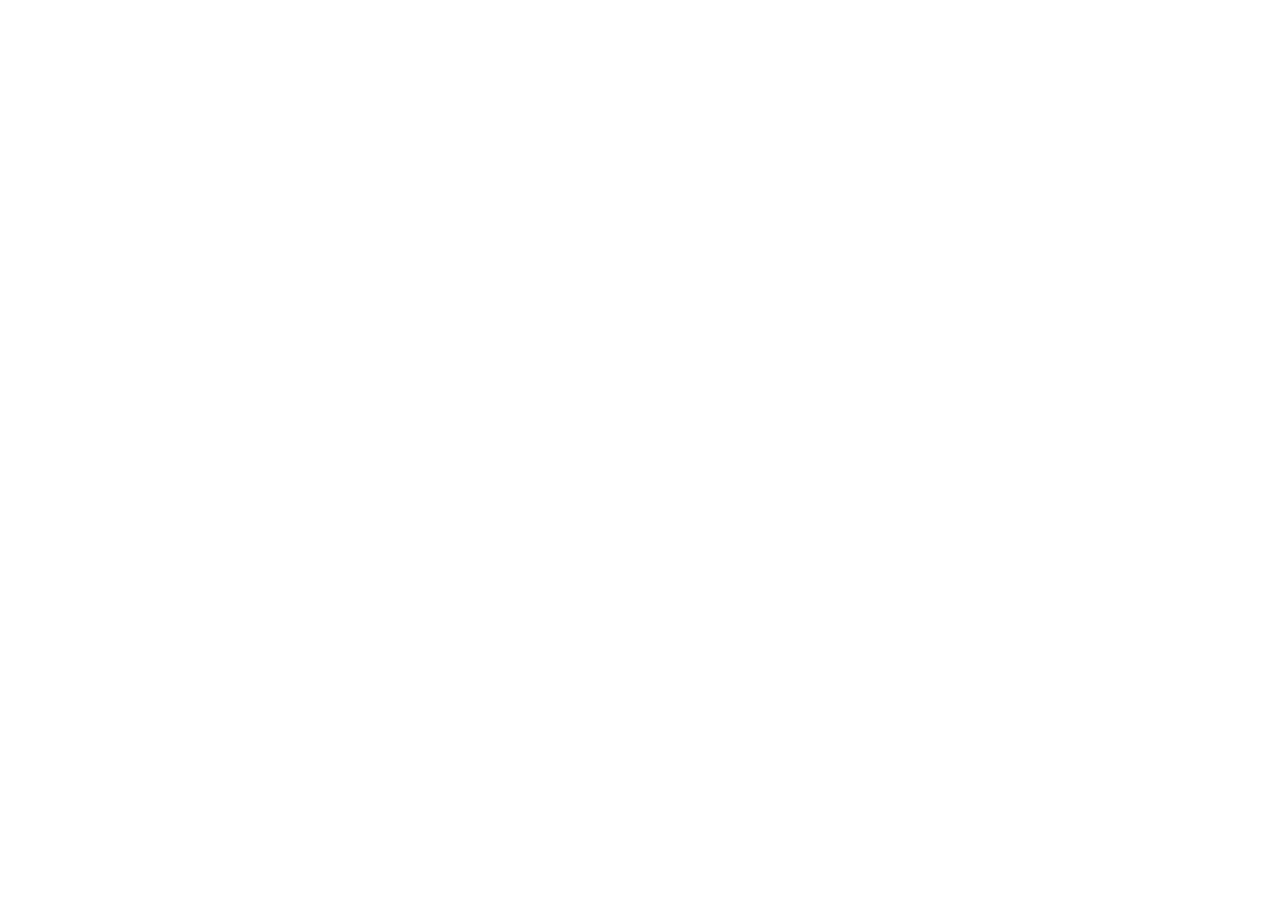
==== commit 9be37ec7: "Update index.html" ====
--- a/index.html
+++ b/index.html
@@ -3,82 +3,19 @@
 <head>
     <meta charset="UTF-8">
     <meta name="viewport" content="width=device-width, initial-scale=1.0, maximum-scale=1.0, user-scalable=no, viewport-fit=cover">
-    <title>GANADERO ÉLITE v5.2</title>
-    <meta name="theme-color" content="#0D0D0D">
+    <title>GANADERO ÉLITE v6.0</title>
+    <meta name="theme-color" content="#080808">
     <meta name="apple-mobile-web-app-capable" content="yes">
     <meta name="apple-mobile-web-app-status-bar-style" content="black-translucent">
-    <meta name="apple-mobile-web-app-title" content="Ganadero Élite">
-    <meta name="mobile-web-app-capable" content="yes">
-    <meta name="description" content="Gestión inteligente de ganadería con IA Predictiva Total - 100% Offline">
-    
-    <link rel="stylesheet" href="./styles.css">
+    <meta name="description" content="Gestión inteligente de ganadería - IA Predictiva Total">
     <link rel="manifest" href="./manifest.json">
-    <link rel="icon" href="data:image/svg+xml,%3Csvg xmlns='http://www.w3.org/2000/svg' width='32' height='32'%3E%3Crect width='32' height='32' rx='6' fill='%230D0D0D'/%3E%3Ctext x='16' y='23' font-size='18' text-anchor='middle' fill='%23D4A853'%3E👑%3C/text%3E%3C/svg%3E">
+    <link rel="icon" href="data:image/svg+xml,%3Csvg xmlns='http://www.w3.org/2000/svg' width='32' height='32'%3E%3Crect width='32' height='32' rx='6' fill='%23080808'/%3E%3Ctext x='16' y='23' font-size='18' text-anchor='middle' fill='%23FFD700'%3E👑%3C/text%3E%3C/svg%3E">
+    <link rel="preconnect" href="https://fonts.googleapis.com">
+    <link rel="preconnect" href="https://fonts.gstatic.com" crossorigin>
+    <link href="https://fonts.googleapis.com/css2?family=Inter:wght@400;500;600;700;800;900&display=swap" rel="stylesheet">
 </head>
-<body>
-    <div class="aurora"></div>
-    <div id="toastContainer"></div>
-    <div id="modalContainer"></div>
-
-    <div class="splash" id="splash" onclick="forceHideSplash()">
-        <div class="splash-icon">👑</div>
-        <div class="splash-title">GANADERO ÉLITE</div>
-        <div class="splash-sub">v5.2 · Dark Industrial</div>
-    </div>
-
-    <div class="app">
-        <header>
-            <h1>👑 GANADERO ÉLITE</h1>
-            <p class="subtitle">🥩 Engorde + 🥛 Leche · IA Predictiva</p>
-        </header>
-        
-        <div id="v-lote" class="page"></div>
-        <div id="v-animales" class="hidden page"></div>
-        <div id="v-insumos" class="hidden page"></div>
-        <div id="v-ajustes" class="hidden page"></div>
-        <div id="v-perfil" class="hidden page"></div>
-    </div>
-
-    <nav class="bottom-nav" id="bottomNav">
-        <button class="bn-btn" data-p="ajustes"><span class="nav-icon">⚙️</span><span>Ajustes</span></button>
-        <button class="bn-btn" data-p="insumos"><span class="nav-icon">📦</span><span>Insumos</span></button>
-        <button class="bn-btn-add" onclick="toggleAdd()" aria-label="Agregar animal"><span class="nav-icon">+</span></button>
-        <button class="bn-btn active" data-p="lote"><span class="nav-icon">📊</span><span>Lotes</span></button>
-        <button class="bn-btn" data-p="animales"><span class="nav-icon">🐄</span><span>Animales</span></button>
-    </nav>
-
-    <div class="modal-overlay hidden" id="addAnimalModal">
-        <div class="modal">
-            <div class="modal-title">🐄 NUEVO ANIMAL</div>
-            <div class="flex-col gap10">
-                <input id="newN" type="text" placeholder="Nombre del Animal" autocomplete="off">
-                <input id="newW" type="number" placeholder="Peso Inicial (kg)" min="20" max="2000" inputmode="decimal">
-                <select id="newTipo"><option value="engorde">🥩 Engorde (Carne)</option><option value="leche">🥛 Leche</option></select>
-                <select id="newOrigen" onchange="toggleOrigen()"><option value="nacimiento">🐮 Nació en la finca</option><option value="comprado">💰 Comprado</option></select>
-                <div id="origenNacimiento"><input id="newMadre" type="text" placeholder="Nombre de la madre (opcional)"></div>
-                <div id="origenComprado" class="hidden"><input id="newPrecio" type="number" placeholder="Precio de compra ($)" inputmode="decimal"></div>
-                <select id="newLote"><option value="">Sin lote (por defecto)</option></select>
-                <button class="btn btn-green" onclick="addAnimal()">✅ GUARDAR</button>
-                <button class="btn btn-gray" onclick="closeAddModal()">CANCELAR</button>
-            </div>
-        </div>
-    </div>
-
-    <input type="file" id="fotoInput" accept="image/*" style="display:none" onchange="guardarFoto()">
-
-    <script src="./app.js"></script>
-    <script>
-        function forceHideSplash() { var s = document.getElementById('splash'); if (s) { s.classList.add('hide'); setTimeout(function() { if (s.parentNode) s.style.display = 'none'; }, 500); } }
-        setTimeout(forceHideSplash, 800);
-        document.addEventListener('DOMContentLoaded', function() { setTimeout(forceHideSplash, 400); });
-        window.addEventListener('load', function() { setTimeout(forceHideSplash, 200); });
-
-        var deferredPrompt;
-        window.addEventListener('beforeinstallprompt', function(e) { e.preventDefault(); deferredPrompt = e; });
-        window.addEventListener('appinstalled', function() { deferredPrompt = null; });
-        function instalarApp() { if (deferredPrompt) { deferredPrompt.prompt(); deferredPrompt.userChoice.then(function(r) { if (r.outcome === 'accepted') deferredPrompt = null; }); } else { showToast('📱 App ya instalada'); } }
-
-        if ('serviceWorker' in navigator) { navigator.serviceWorker.register('./sw-v2.js').then(function(r) { console.log('✅ SW Cache Agresiva'); }).catch(function(e) {}); }
-    </script>
+<body class="bg-bg text-text-primary font-sans antialiased">
+    <div id="root"></div>
+    <script type="module" src="/src/main.tsx"></script>
 </body>
 </html>
